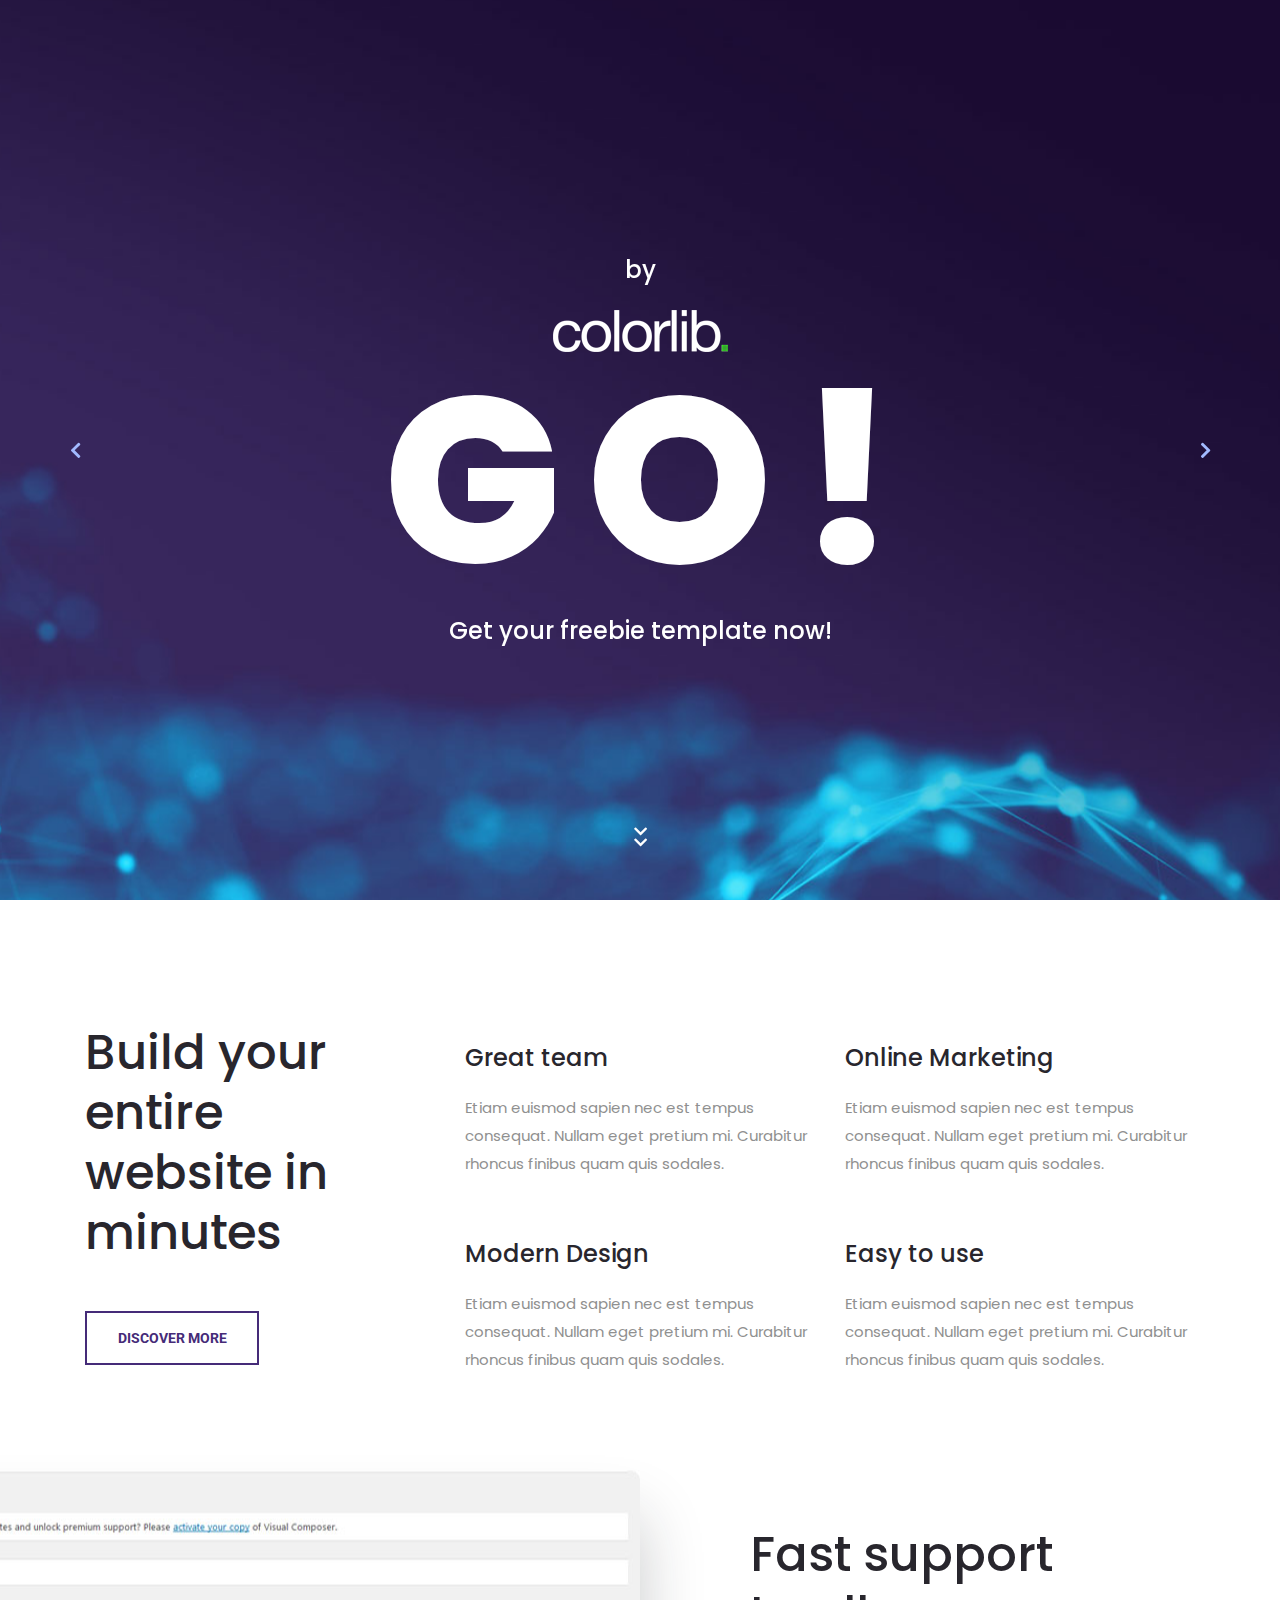
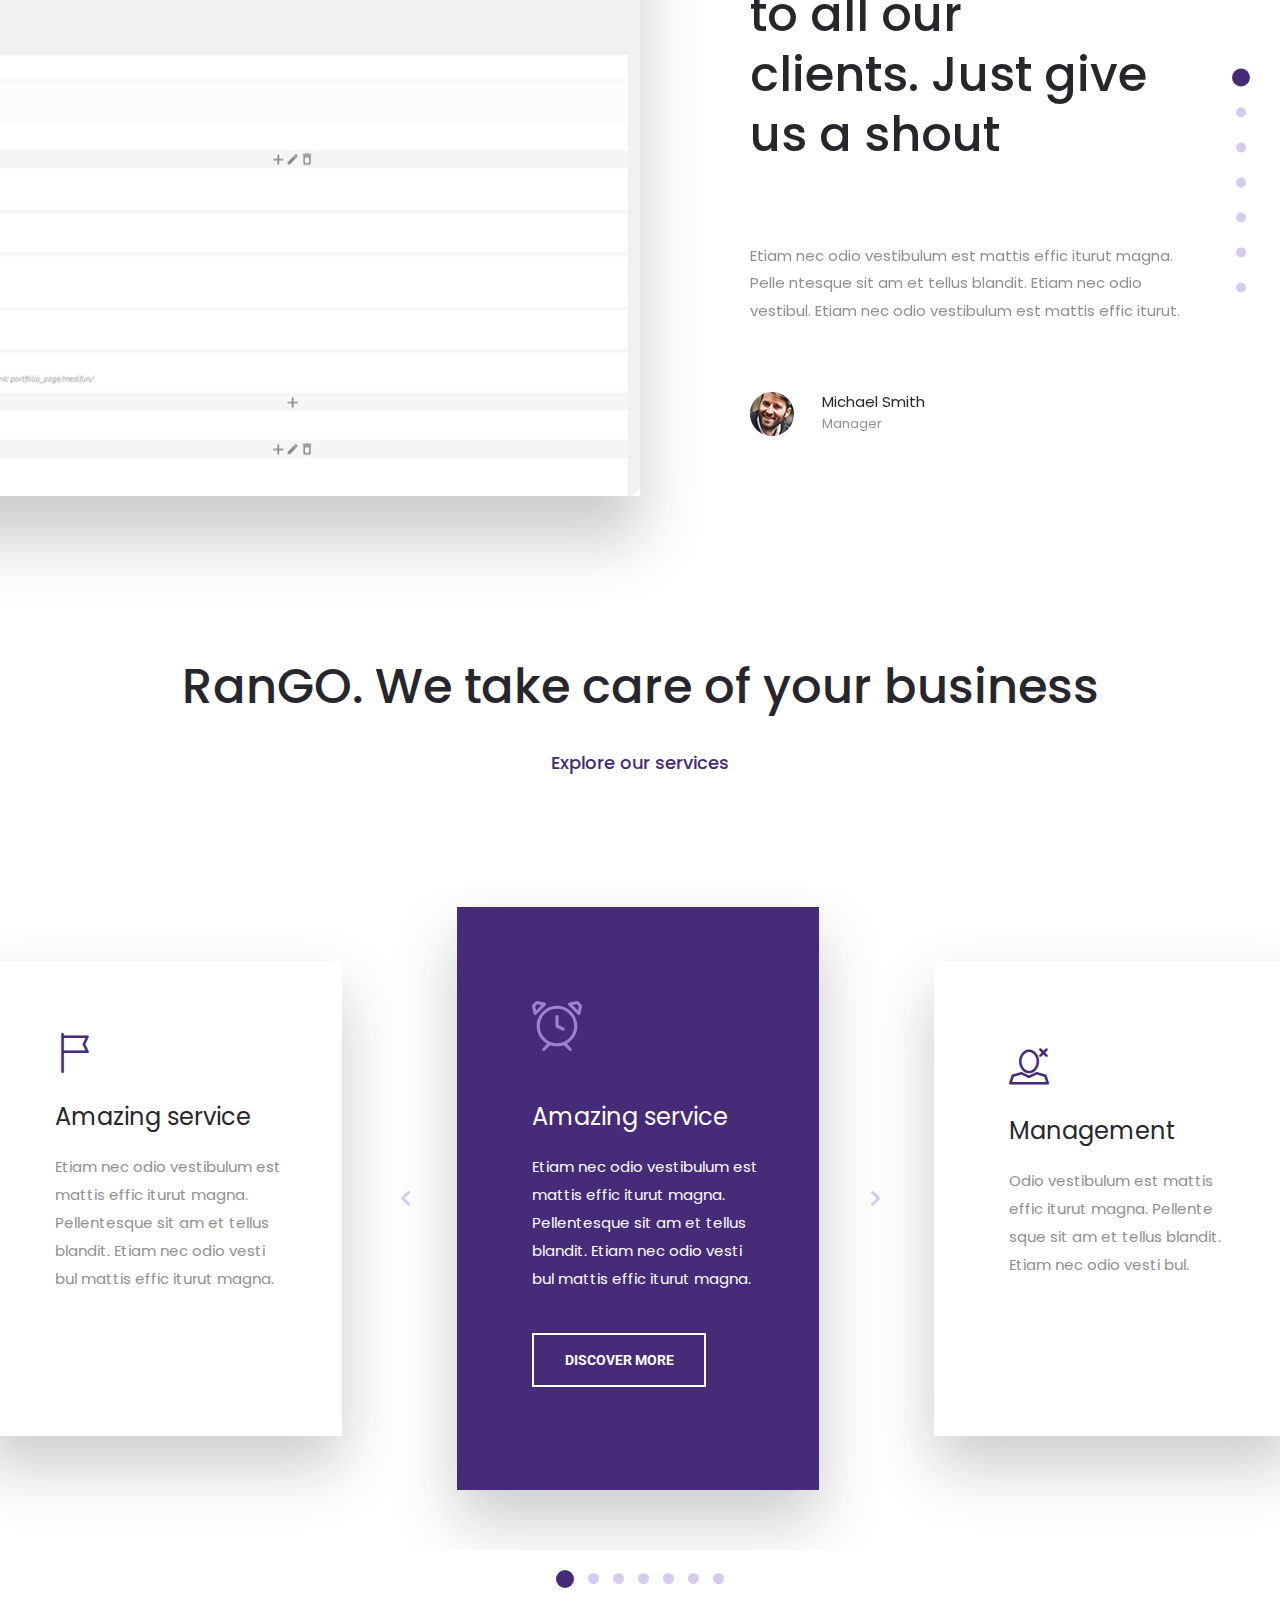
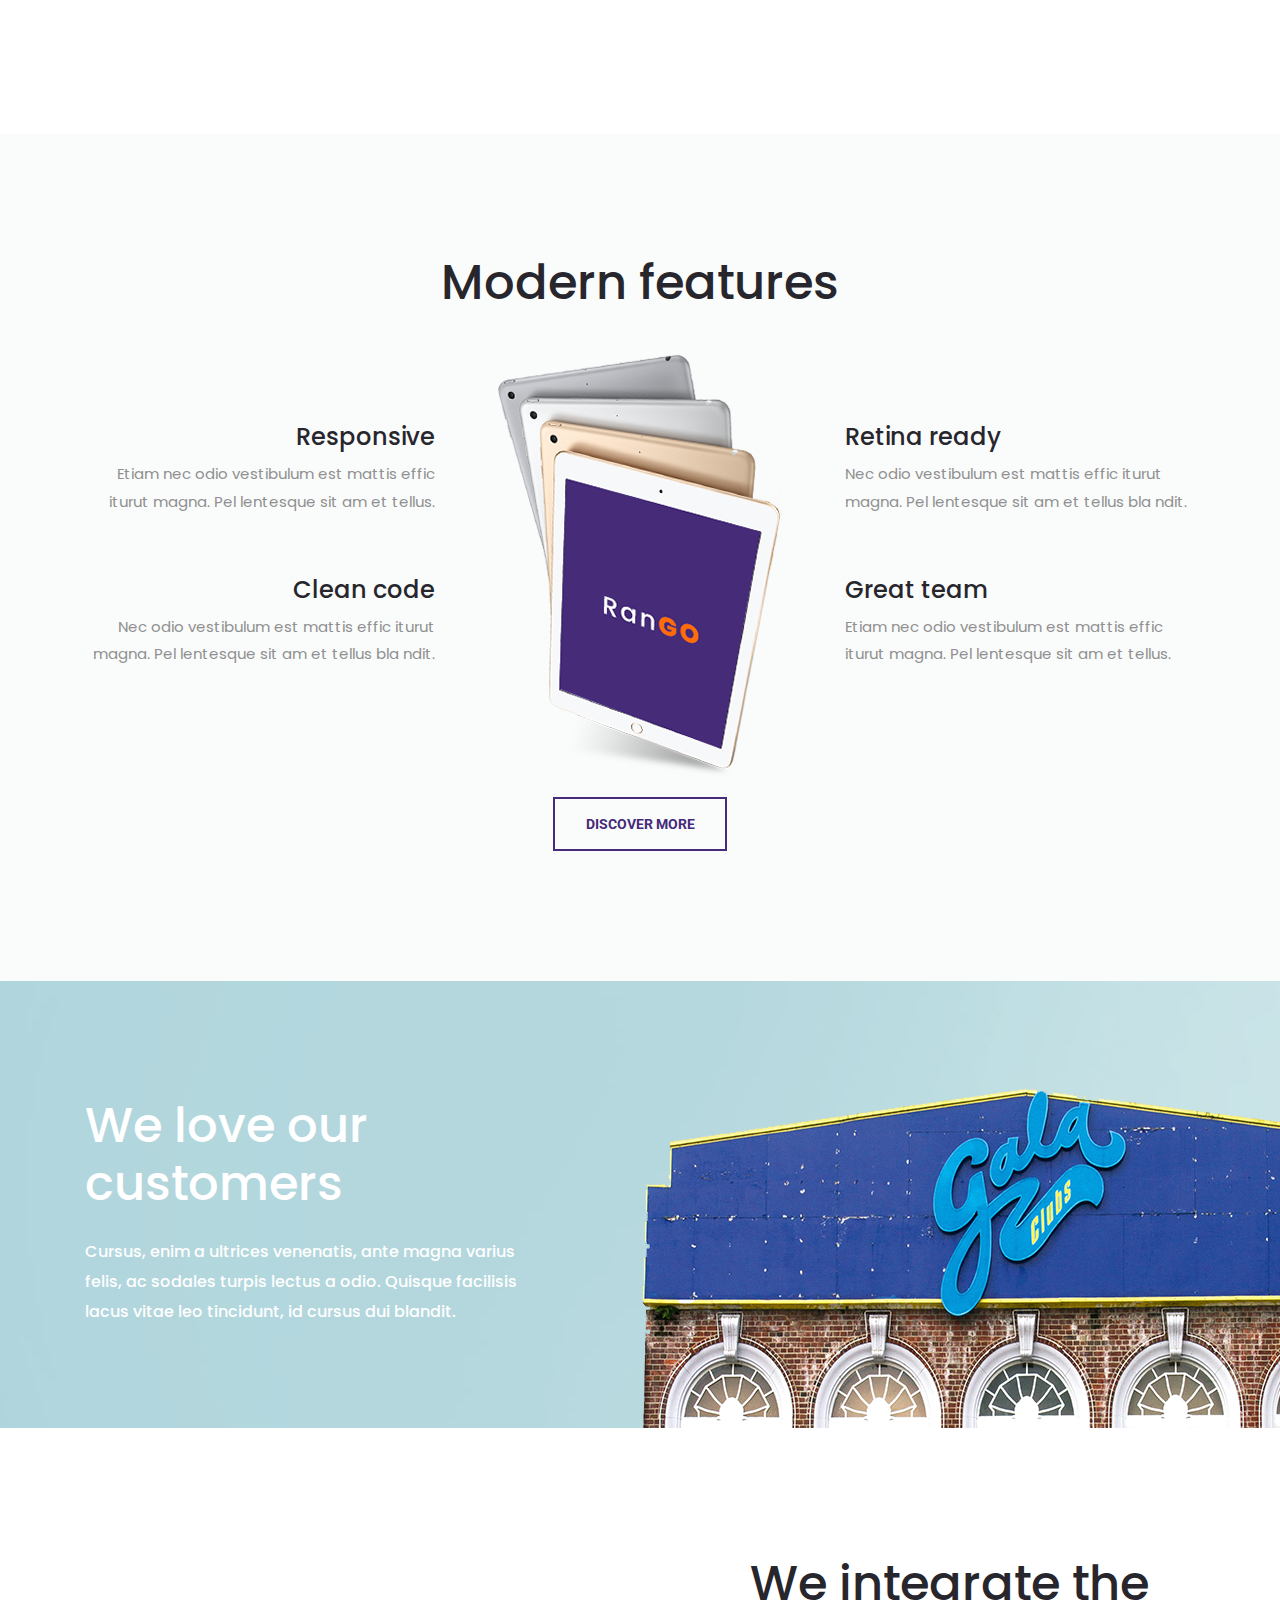
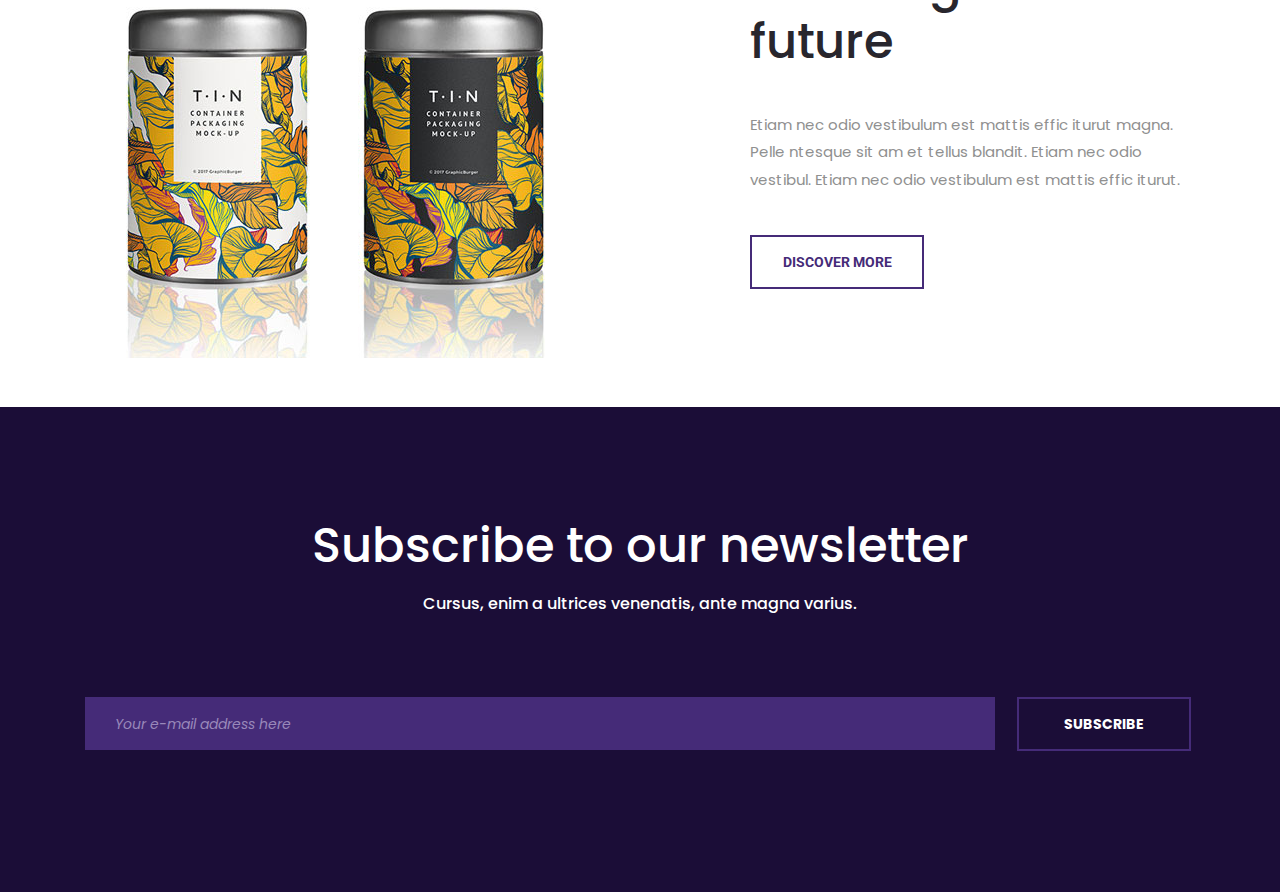
==== index.html @ 0fc9827e "inicio Proyecto" ====
<!DOCTYPE html>
<html lang="en">
<head>
<title>RanGO - Home</title>
<meta charset="utf-8">
<meta http-equiv="X-UA-Compatible" content="IE=edge">
<meta name="description" content="RanGO Project">
<meta name="viewport" content="width=device-width, initial-scale=1">
<link rel="stylesheet" type="text/css" href="styles/bootstrap4/bootstrap.min.css">
<link href="plugins/fontawesome-free-5.0.1/css/fontawesome-all.css" rel="stylesheet" type="text/css">
<link rel="stylesheet" type="text/css" href="plugins/OwlCarousel2-2.2.1/owl.carousel.css">
<link rel="stylesheet" type="text/css" href="plugins/OwlCarousel2-2.2.1/owl.theme.default.css">
<link rel="stylesheet" type="text/css" href="plugins/OwlCarousel2-2.2.1/animate.css">
<link rel="stylesheet" type="text/css" href="plugins/slick-1.8.0/slick.css">
<link href="plugins/icon-font/styles.css" rel="stylesheet" type="text/css">
<link rel="stylesheet" type="text/css" href="styles/main_styles.css">
<link rel="stylesheet" type="text/css" href="styles/responsive.css">
</head>

<body>

<div class="super_container">
	
	<!-- Header -->

	

	<!-- Menu -->

	<div class="menu_container">
		<div class="menu menu_mm text-right">
			<div class="menu_close"><i class="far fa-times-circle trans_200"></i></div>
			<ul class="menu_mm">
				<li class="menu_mm active"><a href="#">Home</a></li>
				<li class="menu_mm"><a href="about.html">About Us</a></li>
				<li class="menu_mm"><a href="services.html">Services</a></li>
				<li class="menu_mm"><a href="portfolio.html">Portfolio</a></li>
				<li class="menu_mm"><a href="blog.html">Blog</a></li>
				<li class="menu_mm"><a href="contact.html">Contact</a></li>
			</ul>
		</div>
	</div>

	<!-- Home -->

	<div class="home">
		<div class="home_background_container prlx_parent">
			<div class="home_background prlx" style="background-image:url(images/slider_background.jpg)"></div>
		</div>
		
		<!-- Hero Slider -->
		<div class="hero_slider_container">
			
			<!-- Slider -->
			<div class="owl-carousel owl-theme hero_slider">

				<!-- Slider Item -->
				<div class="owl-item hero_slider_item item_1 d-flex flex-column align-items-center justify-content-center">
					<span>by</span>
					<span><img src="images/colorlib.png" alt=""></span>
					<span>GO!</span>
					<span>Get your freebie template now!</span>
				</div>

				<!-- Slider Item -->
				<div class="owl-item hero_slider_item item_1 d-flex flex-column align-items-center justify-content-center">
					<span>by</span>
					<span><img src="images/colorlib.png" alt=""></span>
					<span>GO!</span>
					<span>Get your freebie template now!</span>
				</div>

				<!-- Slider Item -->
				<div class="owl-item hero_slider_item item_1 d-flex flex-column align-items-center justify-content-center">
					<span>by</span>
					<span><img src="images/colorlib.png" alt=""></span>
					<span>GO!</span>
					<span>Get your freebie template now!</span>
				</div>

			</div>
			
			<!-- Hero Slider Navigation Left -->
			<div class="hero_slider_nav hero_slider_nav_left">
				<div class="hero_slider_prev d-flex flex-column align-items-center justify-content-center trans_200">
					<i class="fas fa-chevron-left trans_200"></i>
				</div>
			</div>

			<!-- Hero Slider Navigation Right -->
			<div class="hero_slider_nav hero_slider_nav_right">
				<div class="hero_slider_next d-flex flex-column align-items-center justify-content-center trans_200">
					<i class="fas fa-chevron-right trans_200"></i>
				</div>
			</div>

		</div>

		<div class="hero_side_text_container">
			<div class="double_arrow_container d-flex flex-column align-items-center justify-content-center">
				<div class="double_arrow nav_links" data-scroll-to=".icon_boxes">
					<i class="fas fa-chevron-left trans_200"></i>
					<i class="fas fa-chevron-left trans_200"></i>
				</div>
			</div>
			<div class="hero_side_text">
				<h2>Modern design easy to use</h2>
				<p>Maecenas id orci rutrum, vehicula nunc sit amet, fringilla ante. Nulla efficitur vitae ligula commodo varius.</p>
			</div>
		</div>
		
		<div class="next_section_scroll">
			<div class="next_section nav_links" data-scroll-to=".icon_boxes">
				<i class="fas fa-chevron-down trans_200"></i>
				<i class="fas fa-chevron-down trans_200"></i>
			</div>
		</div>
			
	</div>

	<!-- Icon Boxes -->

	<div class="icon_boxes">
		<div class="container">
			<div class="row">
				<div class="col-lg-4">
					<div class="icon_box_title">
						<h1>Build your entire website in minutes</h1>
					</div>
					<div class="button icon_box_button trans_200">
						<a href="#" class="trans_200">discover more</a>
					</div>
				</div>

				<div class="col-lg-4 icon_box_col">

					<!-- Icon Box Item -->
					<div class="icon_box_item">
						<h2>Great team</h2>
						<p>Etiam euismod sapien nec est tempus consequat. Nullam eget pretium mi. Curabitur rhoncus finibus quam quis sodales.</p>
					</div>

					<!-- Icon Box Item -->
					<div class="icon_box_item">
						<h2>Modern Design</h2>
						<p>Etiam euismod sapien nec est tempus consequat. Nullam eget pretium mi. Curabitur rhoncus finibus quam quis sodales.</p>
					</div>

				</div>

				<div class="col-lg-4 icon_box_col">

					<!-- Icon Box Item -->
					<div class="icon_box_item">
						<h2>Online Marketing</h2>
						<p>Etiam euismod sapien nec est tempus consequat. Nullam eget pretium mi. Curabitur rhoncus finibus quam quis sodales.</p>
					</div>

					<!-- Icon Box Item -->
					<div class="icon_box_item">
						<h2>Easy to use</h2>
						<p>Etiam euismod sapien nec est tempus consequat. Nullam eget pretium mi. Curabitur rhoncus finibus quam quis sodales.</p>
					</div>
					
				</div>
			</div>
		</div>
	</div>

	<!-- Vertical Slider Section -->

	<div class="v_slider_section">
		<div class="container fill_height">
			<div class="row fill_height">

				<div class="col-lg-6 v_slider_section_image">
					<div class="v_slider_image">
						<img src="images/v_slider_section.jpg" alt="">
					</div>
				</div>

				<div class="col-lg-5 offset-lg-1 v_slider_content d-flex flex-column justify-content-center">
					<div class="v_slider_container">

						<!-- Vertical Slider -->
						<div class="v_slider">

							<!-- Vertical Slider Item -->
							<div class="v_slider_item">
								<h1>Fast support</h1>
								<h1>to all our</h1>
								<h1>clients. Just give</h1>
								<h1>us a shout</h1>
								<p>Etiam nec odio vestibulum est mattis effic iturut magna. Pelle ntesque sit am et tellus blandit. Etiam nec odio vestibul. Etiam nec odio vestibulum est mattis effic iturut.</p>
								<div class="person d-flex flex-row">
									<div class="person_image">
										<img src="images/person_1.png" alt="">
									</div>
									<div class="person_meta">
										<div class="person_name">Michael Smith</div>
										<div class="person_title">Manager</div>
									</div>
								</div>
							</div>

							<!-- Vertical Slider Item -->
							<div class="v_slider_item">
								<h1>Fast support</h1>
								<h1>to all our</h1>
								<h1>clients. Just give</h1>
								<h1>us a shout</h1>
								<p>Etiam nec odio vestibulum est mattis effic iturut magna. Pelle ntesque sit am et tellus blandit. Etiam nec odio vestibul. Etiam nec odio vestibulum est mattis effic iturut.</p>
								<div class="person d-flex flex-row">
									<div class="person_image">
										<img src="images/person_1.png" alt="">
									</div>
									<div class="person_meta">
										<div class="person_name">Michael Smith</div>
										<div class="person_title">Manager</div>
									</div>
								</div>
							</div>

							<!-- Vertical Slider Item -->
							<div class="v_slider_item">
								<h1>Fast support</h1>
								<h1>to all our</h1>
								<h1>clients. Just give</h1>
								<h1>us a shout</h1>
								<p>Etiam nec odio vestibulum est mattis effic iturut magna. Pelle ntesque sit am et tellus blandit. Etiam nec odio vestibul. Etiam nec odio vestibulum est mattis effic iturut.</p>
								<div class="person d-flex flex-row">
									<div class="person_image">
										<img src="images/person_1.png" alt="">
									</div>
									<div class="person_meta">
										<div class="person_name">Michael Smith</div>
										<div class="person_title">Manager</div>
									</div>
								</div>
							</div>

							<!-- Vertical Slider Item -->
							<div class="v_slider_item">
								<h1>Fast support</h1>
								<h1>to all our</h1>
								<h1>clients. Just give</h1>
								<h1>us a shout</h1>
								<p>Etiam nec odio vestibulum est mattis effic iturut magna. Pelle ntesque sit am et tellus blandit. Etiam nec odio vestibul. Etiam nec odio vestibulum est mattis effic iturut.</p>
								<div class="person d-flex flex-row">
									<div class="person_image">
										<img src="images/person_1.png" alt="">
									</div>
									<div class="person_meta">
										<div class="person_name">Michael Smith</div>
										<div class="person_title">Manager</div>
									</div>
								</div>
							</div>

							<!-- Vertical Slider Item -->
							<div class="v_slider_item">
								<h1>Fast support</h1>
								<h1>to all our</h1>
								<h1>clients. Just give</h1>
								<h1>us a shout</h1>
								<p>Etiam nec odio vestibulum est mattis effic iturut magna. Pelle ntesque sit am et tellus blandit. Etiam nec odio vestibul. Etiam nec odio vestibulum est mattis effic iturut.</p>
								<div class="person d-flex flex-row">
									<div class="person_image">
										<img src="images/person_1.png" alt="">
									</div>
									<div class="person_meta">
										<div class="person_name">Michael Smith</div>
										<div class="person_title">Manager</div>
									</div>
								</div>
							</div>

							<!-- Vertical Slider Item -->
							<div class="v_slider_item">
								<h1>Fast support</h1>
								<h1>to all our</h1>
								<h1>clients. Just give</h1>
								<h1>us a shout</h1>
								<p>Etiam nec odio vestibulum est mattis effic iturut magna. Pelle ntesque sit am et tellus blandit. Etiam nec odio vestibul. Etiam nec odio vestibulum est mattis effic iturut.</p>
								<div class="person d-flex flex-row">
									<div class="person_image">
										<img src="images/person_1.png" alt="">
									</div>
									<div class="person_meta">
										<div class="person_name">Michael Smith</div>
										<div class="person_title">Manager</div>
									</div>
								</div>
							</div>

							<!-- Vertical Slider Item -->
							<div class="v_slider_item">
								<h1>Fast support</h1>
								<h1>to all our</h1>
								<h1>clients. Just give</h1>
								<h1>us a shout</h1>
								<p>Etiam nec odio vestibulum est mattis effic iturut magna. Pelle ntesque sit am et tellus blandit. Etiam nec odio vestibul. Etiam nec odio vestibulum est mattis effic iturut.</p>
								<div class="person d-flex flex-row">
									<div class="person_image">
										<img src="images/person_1.png" alt="">
									</div>
									<div class="person_meta">
										<div class="person_name">Michael Smith</div>
										<div class="person_title">Manager</div>
									</div>
								</div>
							</div>

						</div>
					</div>
				</div>

			</div>
		</div>
	</div>

	<!-- Services -->

	<div class="services">
		<div class="container">
			<div class="row">
				<div class="col text-center">
					<div class="section_title">
						<h1>RanGO. We take care of your business</h1>
						<span>Explore our services</span>
					</div>
				</div>
			</div>
		</div>

		<div class="h_slider_container services_slider_container">
			<div class="service_slider_outer">
				<!-- Services Slider -->
				<div class="owl-carousel owl-theme services_slider">
					
					<!-- Services Slider Item-->
					<div class="owl-item services_item">
						<div class="services_item_inner">
							<div class="service_item_content">
								<div class="service_item_title">
									<div class="service_item_icon">
										<div data-icon="&#xe083;" class="icon"></div>
									</div>
									<h2>Amazing service</h2>
								</div>
								<p>Etiam nec odio vestibulum est mattis effic iturut magna. Pellentesque sit am et tellus blandit. Etiam nec odio vesti bul mattis effic iturut magna.</p>
								<div class="button service_item_button trans_200">
									<a href="#" class="trans_200">discover more</a>
								</div>
							</div>
						</div>
					</div>

					<!-- Services Slider Item-->
					<div class="owl-item services_item">
						<div class="services_item_inner">
							<div class="service_item_content">
								<div class="service_item_title">
									<div class="service_item_icon">
										<div data-icon="&#xe059;" class="icon"></div>
									</div>
									<h2>Management</h2>
								</div>
								<p>Odio vestibulum est mattis effic iturut magna. Pellente sque sit am et tellus blandit. Etiam nec odio vesti bul.</p>
								<div class="button service_item_button trans_200">
									<a href="#" class="trans_200">discover more</a>
								</div>
							</div>
						</div>
					</div>

					<!-- Services Slider Item-->
					<div class="owl-item services_item">
						<div class="services_item_inner">
							<div class="service_item_content">
								<div class="service_item_title">
									<div class="service_item_icon">
										<div data-icon="&#xe024;" class="icon"></div>
									</div>
									<h2>Risk Evaluation</h2>
								</div>
								<p>Odio vestibulum est mattis effic iturut magna. Pellente sque sit am et tellus blandit. Etiam nec odio vesti bul.</p>
								<div class="button service_item_button trans_200">
									<a href="#" class="trans_200">discover more</a>
								</div>
							</div>
						</div>
					</div>

					<!-- Services Slider Item-->
					<div class="owl-item services_item">
						<div class="services_item_inner">
							<div class="service_item_content">
								<div class="service_item_title">
									<div class="service_item_icon">
										<div data-icon="&#xe05e;" class="icon"></div>
									</div>
									<h2>Assesment</h2>
								</div>
								<p>Etiam nec odio vestibulum est mattis effic iturut magna. Pel lentesque sit am et tellus bla ndit. Etiam nec odio vestibul.</p>
								<div class="button service_item_button trans_200">
									<a href="#" class="trans_200">discover more</a>
								</div>
							</div>
						</div>
					</div>

					<!-- Services Slider Item-->
					<div class="owl-item services_item">
						<div class="services_item_inner">
							<div class="service_item_content">
								<div class="service_item_title">
									<div class="service_item_icon">
										<div data-icon="&#xe059;" class="icon"></div>
									</div>
									<h2>Great team</h2>
								</div>
								<p>Etiam nec odio vestibulum est mattis effic iturut magna. Pel lentesque sit am et tellus bla ndit. Etiam nec odio vestibul.</p>
								<div class="button service_item_button trans_200">
									<a href="#" class="trans_200">discover more</a>
								</div>
							</div>
						</div>
					</div>

					<!-- Services Slider Item-->
					<div class="owl-item services_item">
						<div class="services_item_inner">
							<div class="service_item_content">
								<div class="service_item_title">
									<div class="service_item_icon">
										<div data-icon="&#xe040;" class="icon"></div>
									</div>
									<h2>Amazing service</h2>
								</div>
								<p>Etiam nec odio vestibulum est mattis effic iturut magna. Pellentesque sit am et tellus blandit. Etiam nec odio vesti bul mattis effic iturut magna.</p>
								<div class="button service_item_button trans_200">
									<a href="#" class="trans_200">discover more</a>
								</div>
							</div>
						</div>
					</div>

					<!-- Services Slider Item-->
					<div class="owl-item services_item">
						<div class="services_item_inner">
							<div class="service_item_content">
								<div class="service_item_title">
									<div class="service_item_icon">
										<div data-icon="&#xe020;" class="icon"></div>
									</div>
									<h2>Amazing service</h2>
								</div>
								<p>Etiam nec odio vestibulum est mattis effic iturut magna. Pellentesque sit am et tellus blandit. Etiam nec odio vesti bul mattis effic iturut magna.</p>
								<div class="button service_item_button trans_200">
									<a href="#" class="trans_200">discover more</a>
								</div>
							</div>
						</div>
					</div>

				</div>
			
				<div class="services_slider_nav services_slider_nav_left"><i class="fas fa-chevron-left trans_200"></i></div>
				<div class="services_slider_nav services_slider_nav_right"><i class="fas fa-chevron-right trans_200"></i></div>

			</div>
		</div>
	</div>

	<!-- Features -->

	<div class="features">
		<div class="container">
			<div class="row">
				<div class="col text-center">

					<div class="section_title">
						<h1>Modern features</h1>
					</div>

				</div>
			</div>
			<div class="row features_row">

				<div class="col-lg-4 text-lg-right features_col order-lg-1 order-2">
					
					<!-- Features Item-->
					<div class="features_item">
						<h2>Responsive</h2>
						<p>Etiam nec odio vestibulum est mattis effic iturut magna. Pel lentesque sit am et tellus.</p>
					</div>

					<!-- Features Item-->
					<div class="features_item">
						<h2>Clean code</h2>
						<p>Nec odio vestibulum est mattis effic iturut magna. Pel lentesque sit am et tellus bla ndit.</p>
					</div>

				</div>

				<div class="col-lg-4 d-flex flex-column align-items-center order-lg-2 order-1">
					<div class="features_image">
						<img src="images/features.png" alt="">
					</div>
					<div class="button features_button trans_200">
						<a href="#" class="trans_200">discover more</a>
					</div>
				</div>

				<div class="col-lg-4 features_col order-lg-3 order-3">
					
					<!-- Features Item-->
					<div class="features_item">
						<h2>Retina ready</h2>
						<p>Nec odio vestibulum est mattis effic iturut magna. Pel lentesque sit am et tellus bla ndit.</p>
					</div>

					<!-- Features Item-->
					<div class="features_item">
						<h2>Great team</h2>
						<p>Etiam nec odio vestibulum est mattis effic iturut magna. Pel lentesque sit am et tellus.</p>
					</div>

					<div class="button features_button_2 trans_200">
						<a href="#" class="trans_200">discover more</a>
					</div>

				</div>
			</div>
		</div>
	</div>

	<!-- Call to action -->

	<div class="cta">
		<div class="cta_background" style="background-image:url(images/cta_background.jpg)"></div>
		
		<div class="container">
			<div class="row">
				<div class="col-lg-5 order-lg-1 order-2">
					<div class="cta_content">
						<h1>We love our customers</h1>
						<p>Cursus, enim a ultrices venenatis, ante magna varius felis, ac sodales turpis lectus a odio. Quisque facilisis lacus vitae leo tincidunt, id cursus dui blandit.</p>
					</div>
				</div>

				<div class="col-lg-6 offset-lg-1 order-lg-2 order-1">
					<div class="cta_image d-flex flex-column justify-content-end">
						<img src="images/cta.png" alt="image by https://unsplash.com/@heysupersimi">
					</div>
				</div>
			</div>
		</div>
	</div>

	<!-- Text Line -->

	<div class="text_line">
		<div class="container">
			<div class="row">

				<div class="col-lg-5 text-lg-right text-center">
					<div class="text_line_image">
						<img src="images/line.jpg" alt="">
					</div>
				</div>

				<div class="col-lg-5 offset-lg-2">
					<div class="text_line_content">
						<h1>We integrate the future</h1>
						<p>Etiam nec odio vestibulum est mattis effic iturut magna. Pelle ntesque sit am et tellus blandit. Etiam nec odio vestibul. Etiam nec odio vestibulum est mattis effic iturut.</p>
						<div class="button text_line_button trans_200">
							<a href="#" class="trans_200">discover more</a>
						</div>
					</div>
				</div>
			</div>
		</div>
	</div>

	<!-- Newsletter -->

	<div class="newsletter">
		<div class="container">
			<div class="row">
				<div class="col text-lg-center text-left">
					<div class="newsletter_content">

						<!-- Newsletter Title -->
						<div class="newsletter_title">
							<h1>Subscribe to our newsletter</h1>
							<span>Cursus, enim a ultrices venenatis, ante magna varius.</span>
						</div>
						
						<!-- Newsletter Form -->
						<div class="newsletter_form_container">
							<form action="#">
								<div class="input-group">
									<input type="email" class="newsletter_email" placeholder="Your e-mail address here" required="required" data-error="Valid email address is required.">
									<button id="newsletter_form_submit" type="submit" class="button newsletter_submit_button trans_200" value="Submit">
										subscribe
									</button>
								</div>
									
							</form>
						</div>

					</div>
				</div>
			</div>
		</div>
	</div>



</div>

<script src="js/jquery-3.2.1.min.js"></script>
<script src="styles/bootstrap4/popper.js"></script>
<script src="styles/bootstrap4/bootstrap.min.js"></script>
<script src="plugins/greensock/TweenMax.min.js"></script>
<script src="plugins/greensock/TimelineMax.min.js"></script>
<script src="plugins/scrollmagic/ScrollMagic.min.js"></script>
<script src="plugins/greensock/animation.gsap.min.js"></script>
<script src="plugins/greensock/ScrollToPlugin.min.js"></script>
<script src="plugins/slick-1.8.0/slick.js"></script>
<script src="plugins/OwlCarousel2-2.2.1/owl.carousel.js"></script>
<script src="plugins/scrollTo/jquery.scrollTo.min.js"></script>
<script src="plugins/easing/easing.js"></script>
<script src="js/custom.js"></script>
</body>

</html>
---- plugins/icon-font/styles.css ----
@charset "UTF-8";

@font-face {
  font-family: "outlined-iconset";
  src:url("fonts/outlined-iconset.eot");
  src:url("fonts/outlined-iconset.eot?#iefix") format("embedded-opentype"),
    url("fonts/outlined-iconset.woff") format("woff"),
    url("fonts/outlined-iconset.ttf") format("truetype"),
    url("fonts/outlined-iconset.svg#outlined-iconset") format("svg");
  font-weight: normal;
  font-style: normal;

}

[data-icon]:before {
  font-family: "outlined-iconset" !important;
  content: attr(data-icon);
  font-style: normal !important;
  font-weight: normal !important;
  font-variant: normal !important;
  text-transform: none !important;
  speak: none;
  line-height: 1;
  -webkit-font-smoothing: antialiased;
  -moz-osx-font-smoothing: grayscale;
}

[class^="icon-"]:before,
[class*=" icon-"]:before {
  font-family: "outlined-iconset" !important;
  font-style: normal !important;
  font-weight: normal !important;
  font-variant: normal !important;
  text-transform: none !important;
  speak: none;
  line-height: 1;
  -webkit-font-smoothing: antialiased;
  -moz-osx-font-smoothing: grayscale;
}

.icon-boat:before {
  content: "\e000";
}
.icon-booknote:before {
  content: "\e001";
}
.icon-booknote-add:before {
  content: "\e002";
}
.icon-booknote-remove:before {
  content: "\e003";
}
.icon-camera-1:before {
  content: "\e004";
}
.icon-camera-2:before {
  content: "\e005";
}
.icon-cloud-check:before {
  content: "\e006";
}
.icon-cloud-delete:before {
  content: "\e007";
}
.icon-cloud-download:before {
  content: "\e008";
}
.icon-cloud-upload:before {
  content: "\e009";
}
.icon-cloudy:before {
  content: "\e00a";
}
.icon-cocktail:before {
  content: "\e00b";
}
.icon-coffee:before {
  content: "\e00c";
}
.icon-compass:before {
  content: "\e00d";
}
.icon-compress:before {
  content: "\e00e";
}
.icon-cutlery:before {
  content: "\e00f";
}
.icon-delete:before {
  content: "\e010";
}
.icon-delete-folder:before {
  content: "\e011";
}
.icon-dialogue-add:before {
  content: "\e012";
}
.icon-dialogue-delete:before {
  content: "\e013";
}
.icon-dialogue-happy:before {
  content: "\e014";
}
.icon-dialogue-sad:before {
  content: "\e015";
}
.icon-dialogue-text:before {
  content: "\e016";
}
.icon-dialogue-think:before {
  content: "\e017";
}
.icon-diamond:before {
  content: "\e018";
}
.icon-dish-fork:before {
  content: "\e019";
}
.icon-dish-spoon:before {
  content: "\e01a";
}
.icon-download:before {
  content: "\e01b";
}
.icon-download-folder:before {
  content: "\e01c";
}
.icon-expand:before {
  content: "\e01d";
}
.icon-eye:before {
  content: "\e01e";
}
.icon-fast-food:before {
  content: "\e01f";
}
.icon-flag:before {
  content: "\e020";
}
.icon-folder:before {
  content: "\e021";
}
.icon-geolocalizator:before {
  content: "\e022";
}
.icon-globe:before {
  content: "\e023";
}
.icon-graph:before {
  content: "\e024";
}
.icon-graph-descending:before {
  content: "\e025";
}
.icon-graph-rising:before {
  content: "\e026";
}
.icon-hammer:before {
  content: "\e027";
}
.icon-happy-drop:before {
  content: "\e028";
}
.icon-headphones:before {
  content: "\e029";
}
.icon-heart:before {
  content: "\e02a";
}
.icon-heart-broken:before {
  content: "\e02b";
}
.icon-home:before {
  content: "\e02c";
}
.icon-hourglass:before {
  content: "\e02d";
}
.icon-image:before {
  content: "\e02e";
}
.icon-key:before {
  content: "\e02f";
}
.icon-life-buoy:before {
  content: "\e030";
}
.icon-list:before {
  content: "\e031";
}
.icon-lock-closed:before {
  content: "\e032";
}
.icon-lock-open:before {
  content: "\e033";
}
.icon-loudspeaker:before {
  content: "\e034";
}
.icon-magnifier:before {
  content: "\e035";
}
.icon-magnifier-minus:before {
  content: "\e036";
}
.icon-magnifier-plus:before {
  content: "\e037";
}
.icon-mail:before {
  content: "\e038";
}
.icon-mail-open:before {
  content: "\e039";
}
.icon-map:before {
  content: "\e03a";
}
.icon-medical-case:before {
  content: "\e03b";
}
.icon-microphone-1:before {
  content: "\e03c";
}
.icon-microphone-2:before {
  content: "\e03d";
}
.icon-minus:before {
  content: "\e03e";
}
.icon-multiple-image:before {
  content: "\e03f";
}
.icon-music-back:before {
  content: "\e040";
}
.icon-music-backtoend:before {
  content: "\e041";
}
.icon-music-eject:before {
  content: "\e042";
}
.icon-music-forward:before {
  content: "\e043";
}
.icon-music-forwardtoend:before {
  content: "\e044";
}
.icon-music-pause:before {
  content: "\e045";
}
.icon-music-play:before {
  content: "\e046";
}
.icon-music-random:before {
  content: "\e047";
}
.icon-music-repeat:before {
  content: "\e048";
}
.icon-music-stop:before {
  content: "\e049";
}
.icon-musical-note:before {
  content: "\e04a";
}
.icon-musical-note-2:before {
  content: "\e04b";
}
.icon-old-video-cam:before {
  content: "\e04c";
}
.icon-paper-pen:before {
  content: "\e04d";
}
.icon-paper-pencil:before {
  content: "\e04e";
}
.icon-paper-sheet:before {
  content: "\e04f";
}
.icon-pen-pencil-ruler:before {
  content: "\e050";
}
.icon-pencil:before {
  content: "\e051";
}
.icon-pencil-ruler:before {
  content: "\e052";
}
.icon-plus:before {
  content: "\e053";
}
.icon-portable-pc:before {
  content: "\e054";
}
.icon-pricetag:before {
  content: "\e055";
}
.icon-printer:before {
  content: "\e056";
}
.icon-profile:before {
  content: "\e057";
}
.icon-profile-add:before {
  content: "\e058";
}
.icon-profile-remove:before {
  content: "\e059";
}
.icon-rainy:before {
  content: "\e05a";
}
.icon-rotate:before {
  content: "\e05b";
}
.icon-setting-1:before {
  content: "\e05c";
}
.icon-setting-2:before {
  content: "\e05d";
}
.icon-share:before {
  content: "\e05e";
}
.icon-shield-down:before {
  content: "\e05f";
}
.icon-shield-left:before {
  content: "\e060";
}
.icon-shield-right:before {
  content: "\e061";
}
.icon-shield-up:before {
  content: "\e062";
}
.icon-shopping-cart:before {
  content: "\e063";
}
.icon-shopping-cart-content:before {
  content: "\e064";
}
.icon-sinth:before {
  content: "\e065";
}
.icon-smartphone:before {
  content: "\e066";
}
.icon-spread:before {
  content: "\e067";
}
.icon-squares:before {
  content: "\e068";
}
.icon-stormy:before {
  content: "\e069";
}
.icon-sunny:before {
  content: "\e06a";
}
.icon-tablet:before {
  content: "\e06b";
}
.icon-three-stripes-horiz:before {
  content: "\e06c";
}
.icon-three-stripes-vert:before {
  content: "\e06d";
}
.icon-ticket:before {
  content: "\e06e";
}
.icon-todolist:before {
  content: "\e06f";
}
.icon-todolist-add:before {
  content: "\e070";
}
.icon-todolist-check:before {
  content: "\e071";
}
.icon-trash-bin:before {
  content: "\e072";
}
.icon-tshirt:before {
  content: "\e073";
}
.icon-tv-monitor:before {
  content: "\e074";
}
.icon-umbrella:before {
  content: "\e075";
}
.icon-upload:before {
  content: "\e076";
}
.icon-upload-folder:before {
  content: "\e077";
}
.icon-variable:before {
  content: "\e078";
}
.icon-video-cam:before {
  content: "\e079";
}
.icon-volume-higher:before {
  content: "\e07a";
}
.icon-volume-lower:before {
  content: "\e07b";
}
.icon-volume-off:before {
  content: "\e07c";
}
.icon-watch:before {
  content: "\e07d";
}
.icon-waterfall:before {
  content: "\e07e";
}
.icon-website-1:before {
  content: "\e07f";
}
.icon-website-2:before {
  content: "\e080";
}
.icon-wine:before {
  content: "\e081";
}
.icon-calendar:before {
  content: "\e082";
}
.icon-alarm-clock:before {
  content: "\e083";
}
.icon-add-folder:before {
  content: "\e084";
}
.icon-accelerator:before {
  content: "\e085";
}
.icon-agenda:before {
  content: "\e086";
}
.icon-arrow-left:before {
  content: "\e087";
}
.icon-arrow-down:before {
  content: "\e088";
}
.icon-battery-1:before {
  content: "\e089";
}
.icon-case:before {
  content: "\e08a";
}
.icon-arrow-up:before {
  content: "\e08b";
}
.icon-arrow-right:before {
  content: "\e08c";
}
.icon-case-2:before {
  content: "\e08d";
}
.icon-cd:before {
  content: "\e08e";
}
.icon-battery-2:before {
  content: "\e08f";
}
.icon-battery-3:before {
  content: "\e090";
}
.icon-check:before {
  content: "\e091";
}
.icon-battery-4:before {
  content: "\e092";
}
.icon-chronometer:before {
  content: "\e093";
}
.icon-clock:before {
  content: "\e094";
}
.icon-blackboard-graph:before {
  content: "\e095";
}
---- styles/main_styles.css ----
@charset "utf-8";
/* CSS Document */

/******************************

COLOR PALETTE




[Table of Contents]

1. Fonts
2. Body and some general stuff
3. Home
	3.1 Header
		3.1.1 Logo
		3.1.2 Main Navigation
		3.1.3 Search
		3.1.4 Hamburger
	3.2 Hero Slider
	3.3 Next Section Scroll
4. Menu
5. Icon Boxes
6. Vertical Slider Section
7. Services
	7.1 Services Slider
8. Features
9. Call to action
10. Text Line
11. Newsletter
12. Footer


******************************/

/***********
1. Fonts
***********/

@import url('https://fonts.googleapis.com/css?family=Poppins:300,400,500,600,700,800,900|Roboto:300,400,500,700,900');

/*********************************
2. Body and some general stuff
*********************************/

*
{
	margin: 0;
	padding: 0;
	-webkit-font-smoothing: antialiased;
	-webkit-text-shadow: rgba(0,0,0,.01) 0 0 1px;
	text-shadow: rgba(0,0,0,.01) 0 0 1px;
}
body
{
	font-family: 'Poppins', sans-serif;
	font-size: 15px;
	line-height: 2;
	font-weight: 400;
	background: #FFFFFF;
	color: #6e6e6e;
}
div
{
	display: block;
	position: relative;
	-webkit-box-sizing: border-box;
    -moz-box-sizing: border-box;
    box-sizing: border-box;
}
ul
{
	list-style: none;
	margin-bottom: 0px;
}
p
{
	font-family: 'Poppins', sans-serif;
	font-size: 15px;
	line-height: 1.86;
	font-weight: 400;
	color: #909090;
	-webkit-font-smoothing: antialiased;
	-webkit-text-shadow: rgba(0,0,0,.01) 0 0 1px;
	text-shadow: rgba(0,0,0,.01) 0 0 1px;
}
p a
{
	display: inline;
	position: relative;
	color: inherit;
	border-bottom: solid 1px #ffa07f;
	-webkit-transition: all 200ms ease;
	-moz-transition: all 200ms ease;
	-ms-transition: all 200ms ease;
	-o-transition: all 200ms ease;
	transition: all 200ms ease;
}
a, a:hover, a:visited, a:active, a:link
{
	text-decoration: none;
	-webkit-font-smoothing: antialiased;
	-webkit-text-shadow: rgba(0,0,0,.01) 0 0 1px;
	text-shadow: rgba(0,0,0,.01) 0 0 1px;
}
p a:active
{
	position: relative;
	color: #FF6347;
}
p a:hover
{
	color: #FFFFFF;
	background: #ffa07f;
}
p a:hover::after
{
	opacity: 0.2;
}
::selection
{
	background: #ffd9bf;
	color: #ff6b09;
}
p::selection
{
	background: #ffd9bf;
}
h1{font-size: 48px;}
h2{font-size: 24px;}
h3{font-size: 18px;}
h4{font-size: 14px;}
h5{font-size: 11px;}
h1, h2, h3, h4, h5, h6
{
	color: #28262d;
	-webkit-font-smoothing: antialiased;
	-webkit-text-shadow: rgba(0,0,0,.01) 0 0 1px;
	text-shadow: rgba(0,0,0,.01) 0 0 1px;
}
h1::selection, 
h2::selection, 
h3::selection, 
h4::selection, 
h5::selection, 
h6::selection
{
	
}
::-webkit-input-placeholder
{
	font-size: 14px !important;
	font-style: italic !important;
	font-weight: 400 !important;
	color: #9988ba !important;
}
:-moz-placeholder /* older Firefox*/
{
	font-size: 14px !important;
	font-style: italic !important;
	font-weight: 400 !important;
	color: #9988ba !important;
}
::-moz-placeholder /* Firefox 19+ */ 
{
	font-size: 14px !important;
	font-style: italic !important;
	font-weight: 400 !important;
	color: #9988ba !important;
} 
:-ms-input-placeholder
{ 
	font-size: 14px !important;
	font-style: italic !important;
	font-weight: 400 !important;
	color: #9988ba !important;
}
::input-placeholder
{
	font-size: 14px !important;
	font-style: italic !important;
	font-weight: 400 !important;
	color: #9988ba !important;
}
.form-control
{
	color: #db5246;
}
section
{
	display: block;
	position: relative;
	box-sizing: border-box;
}
.clear
{
	clear: both;
}
.clearfix::before, .clearfix::after
{
	content: "";
	display: table;
}
.clearfix::after
{
	clear: both;
}
.clearfix
{
	zoom: 1;
}
.float_left
{
	float: left;
}
.float_right
{
	float: right;
}
.trans_200
{
	-webkit-transition: all 200ms ease;
	-moz-transition: all 200ms ease;
	-ms-transition: all 200ms ease;
	-o-transition: all 200ms ease;
	transition: all 200ms ease;
}
.trans_300
{
	-webkit-transition: all 300ms ease;
	-moz-transition: all 300ms ease;
	-ms-transition: all 300ms ease;
	-o-transition: all 300ms ease;
	transition: all 300ms ease;
}
.trans_400
{
	-webkit-transition: all 400ms ease;
	-moz-transition: all 400ms ease;
	-ms-transition: all 400ms ease;
	-o-transition: all 400ms ease;
	transition: all 400ms ease;
}
.trans_500
{
	-webkit-transition: all 500ms ease;
	-moz-transition: all 500ms ease;
	-ms-transition: all 500ms ease;
	-o-transition: all 500ms ease;
	transition: all 500ms ease;
}
.bez_1
{
	-webkit-transition: all 0.3s cubic-bezier(0.7, 0, 0.3, 1);
	-moz-transition: all 0.3s cubic-bezier(0.7, 0, 0.3, 1);
	-ms-transition: all 0.3s cubic-bezier(0.7, 0, 0.3, 1);
	-o-transition: all 0.3s cubic-bezier(0.7, 0, 0.3, 1);
	transition: all 0.3s cubic-bezier(0.7, 0, 0.3, 1);
}
.fill_height
{
	height: 100%;
}
.super_container
{
	width: 100%;
	overflow: hidden;
}
.button
{
	display: inline-block;
	height: 54px;
	width: 174px;
	text-align: center;
	border: solid 2px #452b78;
	background: transparent;
}
.button a
{
	display: block;
	font-family: 'Roboto', sans-serif;
	font-size: 14px;
	font-weight: 700;
	line-height: 50px;
	text-transform: uppercase;
	color: #452b78;
}
.prlx_parent
{
	overflow: hidden;
}
.prlx
{
	height: 130% !important;
}

/*********************************
3. Home
*********************************/

.home
{
	width: 100%;
	height: 100vh;
}
.home_background_container
{
	position: absolute;
	top: 0;
	left: 0;
	width: 100%;
	height: 100%;
}
.home_background
{
	width: 100%;
	height: 100%;
	background-repeat: no-repeat;
	background-size: cover;
	background-position: center center;
}

/*********************************
3.1 Header
*********************************/

.header
{
	position: fixed;
	top: 0;
	left: 0;
	width: 100%;
	height: 128px;
	background: rgba(27, 11, 51, 0.52);
	z-index: 10;
}
.header.scrolled
{
	height: 80px;
	background: rgba(27, 11, 51, 0.92);
}

/*********************************
3.1.1 Logo
*********************************/

.logo
{
	padding-left: 57px;
	flex-basis: 50%;
}
.logo a
{
	font-size: 36px;
	font-weight: 500;
	color: #fefefe;
	letter-spacing: 0.1em;
	line-height: 128px;
}
.logo a span
{
	font-weight: 800;
	color: #ff6b09;
	text-transform: uppercase;
}

/*********************************
3.1.2 Main Navigation
*********************************/

.main_nav
{
	flex-basis: 200%;
}
.main_nav ul
{
	display: inline-block;
	margin-right: 100px;
	-webkit-transform: translateY(-4px);
	-moz-transform: translateY(-4px);
	-ms-transform: translateY(-4px);
	-o-transform: translateY(-4px);
	transform: translateY(-4px);
}
.main_nav ul li
{
	display: inline-block;
	margin-right: 65px;
}
.main_nav ul li:last-child
{
	margin-right: 0px;
}
.main_nav ul li a
{
	display: block;
	font-size: 15px;
	font-weight: 400;
	line-height: 40.51px;
	color: #FFFFFF;
}
.main_nav ul li.active a
{
	font-weight: 700;
}

/*********************************
3.1.3 Search
*********************************/

.search
{
	display: inline-block;
	margin-right: 49px;
	width: 237px;
	height: 100%;
}
.search_content
{
	width: 100%;
	height: 100%;
}
.search_button
{
	width: 40px;
	height: 40px;
	background: transparent;
	cursor: pointer;
}
.search_button:active
{
	background: #301b54;
}
.search_form
{
	position: absolute;
	right: 0;
	top: 90px;
	width: 237px;
	height: 40px;
	visibility: hidden;
	opacity: 0;
}
.search_form.active
{
	top: 75px;
	visibility: visible;
	opacity: 1;
}
.search_input
{
	width: 100%;
	height: 100%;
	background: #FFFFFF;
	color: #1b0b32;
	padding-left: 20px;
	outline: none !important;
	border: none !important;
	box-shadow: 0px 8px 20px rgba(0,0,0,0.15);
}

/*********************************
3.1.4 Hamburger
*********************************/

.hamburger_container
{
	display: none;
	cursor: pointer;
	margin-right: 40px;
	flex-basis: 40px;
	text-align: right;
}
.hamburger_container i
{
	font-size: 24px;
	padding: 10px;
	color: #FFFFFF;
}
.hamburger_container:hover i
{
	color: #ff6b09;
}

/*********************************
3.2 Hero Slider
*********************************/

.hero_slider_container
{
	width: 100%;
	height: 100%;
	z-index: 9;
}
.hero_slider
{
	width: 100%;
	height: 100%;
}
.hero_slider_item
{
	height: 100%;
}
.item_1 span
{
	font-size: 24px;
	line-height: 1.5;
	font-weight: 500;
	color: #FFFFFF;
}
.item_1 span:first-child
{
	font-size: 24px;
	margin-bottom: 22px;
}
.item_1 span:nth-child(2)
{
	margin-bottom: 11px;
}
.item_1 span:nth-child(3)
{
	font-size: 236px;
	font-weight: 800;
	line-height: 1;
	letter-spacing: 0.1em;
	margin-bottom: 14px;
	margin-right: -0.1em;
}
.item_1 span:nth-child(4)
{
	font-size: 24px;
}
.hero_slider_nav
{
	position: absolute;
	top: 50%;
	width: 50px;
	height: 50px;
	-webkit-transform: translateY(-50%);
	-moz-transform: translateY(-50%);
	-ms-transform: translateY(-50%);
	-o-transform: translateY(-50%);
	transform: translateY(-50%);
	z-index: 10;
}
.hero_slider_nav_left
{
	left: 50px;
}
.hero_slider_nav_right
{
	display: none;
	right: 50px;
}
.hero_slider_nav div
{
	width: 100%;
	height: 100%;
	border-radius: 50%;
	background: transparent;
	cursor: pointer;
}
.hero_slider_nav div::before
{
	display: block;
	position: absolute;
	top: 0;
	left: 0;
	width: 100%;
	height: 100%;
	content: '';
	background: #ff6b09;
	border-radius: 50%;
	transform: scale(0);
	opacity: 0;
	z-index: -1;
	-webkit-transition: all 200ms ease;
	-moz-transition: all 200ms ease;
	-ms-transition: all 200ms ease;
	-o-transition: all 200ms ease;
	transition: all 200ms ease;
}
.hero_slider_nav div i
{
	font-size: 18px;
	color: #a2baff;
}
.hero_slider_nav div:hover::before
{
	opacity: 1;
	transform: scale(1);
}
.hero_slider_nav div:hover i
{
	color: #251343;
}
.hero_side_text_container
{
	position: absolute;
	top: 0;
	right: 285px;
	width: 865px;
	height: 236px;
	background: #301b55;
	z-index: 9;
	transform-origin: top right;
	-webkit-transform: rotate(-90deg);
	-moz-transform: rotate(-90deg);
	-ms-transform: rotate(-90deg);
	-o-transform: rotate(-90deg);
	transform: rotate(-90deg);
}
.hero_side_text
{
	width: 80.5%;
	height: 100%;
	padding-right: 170px;
	padding-top: 51px;
	float: left;
}
.hero_side_text h2
{
	display: block;
	font-size: 30px;
	font-weight: 300;
	color: #9878e2;
}
.hero_side_text p
{
	display: block;
	font-size: 16px;
	font-weight: 300;
	line-height: 2.25;
	color: #FFFFFF;
}
.double_arrow_container
{
	width: 19.5%;
	height: 100%;
	float: left;
}
.double_arrow
{
	padding: 5px;
	-webkit-transform: translateY(-5px);
	-moz-transform: translateY(-5px);
	-ms-transform: translateY(-5px);
	-o-transform: translateY(-5px);
	transform: translateY(-5px);
	cursor: pointer;
}
.double_arrow i
{
	color: #FFFFFF;
}
.double_arrow i:first-child
{
	margin-right: -3px;
}
.double_arrow:hover i
{
	color: #ff6b09;
}

/*********************************
3.3 Next Section Scroll
*********************************/

.next_section_scroll
{
	display: none;
	position: absolute;
	left: 50%;
	bottom: 40px;
	-webkit-transform: translateX(-50%);
	-moz-transform: translateX(-50%);
	-ms-transform: translateX(-50%);
	-o-transform: translateX(-50%);
	transform: translateX(-50%);
	cursor: pointer;
	z-index: 9;
	padding: 10px;
}
.next_section i
{
	display: block;
	color: #FFFFFF;
}
.next_section i:first-child
{
	margin-bottom: -4px;
}
.next_section_scroll:hover i
{
	color: #ff6b09;
}

/*********************************
4. Menu
*********************************/

.menu_container
{
	position: fixed;
	top: 0;
	right: -400px;
	width: 400px;
	height: 100vh;
	background: #FFFFFF;
	z-index: 11;
	opacity: 0;
	-webkit-transition: all 0.3s cubic-bezier(0.7, 0, 0.3, 1);
	-moz-transition: all 0.3s cubic-bezier(0.7, 0, 0.3, 1);
	-ms-transition: all 0.3s cubic-bezier(0.7, 0, 0.3, 1);
	-o-transition: all 0.3s cubic-bezier(0.7, 0, 0.3, 1);
	transition: all 0.3s cubic-bezier(0.7, 0, 0.3, 1);
}
.menu_container.active
{
	right: 0;
	opacity: 1;
}
.menu
{
	width: 100%;
	height: 100%;
}
.menu_close
{
	position: absolute;
	top: 50px;
	right: 30px;
	cursor: pointer;
}
.menu_close i
{
	font-size: 28px;
}
.menu_close:hover i
{
	color: #ff6b09;
}
.menu ul
{
	padding-top: 115px;
	padding-right: 50px;
}
.menu ul li
{
	position: relative;
}
.menu ul li::after
{
	display: block;
	position: absolute;
	top: 50%;
	-webkit-transform: translateY(-50%);
	-moz-transform: translateY(-50%);
	-ms-transform: translateY(-50%);
	-o-transform: translateY(-50%);
	transform: translateY(-50%);
	right: -10px;
	width: 5px;
	height: 5px;
	border-radius: 50%;
	background: #ff6b09;
	content: '';
}
.menu ul li.active a
{
	font-weight: 700;
}
.menu ul li a
{
	color: #000;
	-webkit-transition: all 200ms ease;
	-moz-transition: all 200ms ease;
	-ms-transition: all 200ms ease;
	-o-transition: all 200ms ease;
	transition: all 200ms ease;
}
.menu ul li a:hover
{
	color: #ff6b09;
}

/*********************************
5. Icon Boxes
*********************************/

.icon_boxes
{
	width: 100%;
	padding-top: 123px;
	padding-bottom: 129px;
}
.icon_box_title
{
	padding-right: 50px;
	
}
.icon_box_title h1
{
	line-height: 1.25;
}
.icon_box_button
{
	margin-top: 40px;
}
.icon_box_button:hover
{
	background: #452b78;
}
.icon_box_button:hover a
{
	color: #FFFFFF;
}
.icon_box_col
{
	padding-top: 21px;
}
.icon_box_item
{
	margin-bottom: 63px;
}
.icon_box_item:last-child
{
	margin-bottom: 0px;
}
.icon_box_item h2
{
	margin-bottom: 21px;
}
.icon_box_item p
{
	margin-bottom: 0px;
}

/*********************************
6. Vertical Slider Section
*********************************/

.v_slider_section
{
	height: 625px;
	padding-bottom: 65px;
}
.v_slider_section_image
{
	
}
.v_slider_image
{
	position: absolute;
	top: 50%;
	-webkit-transform: translateY(-50%);
	-moz-transform: translateY(-50%);
	-ms-transform: translateY(-50%);
	-o-transform: translateY(-50%);
	transform: translateY(-50%);
	right: 0;
	box-shadow: 0px 45px 59px rgba(24, 29, 33, 0.23);
}
.v_slider_content
{
	
}
.v_slider_container
{
	
}
.v_slider
{
	
}
.v_slider_item
{
	border: none !important;
}
.v_slider_item:focus
{
	outline: none !important;
	border: none !important;
}
.v_slider_item h1
{
	line-height: 52px;
}
.v_slider_item h1:last-of-type
{
	margin-bottom: 81px;
}
.person
{
	margin-top: 67px;
}
.person_image
{
	width: 44px;
	height: 44px;
}
.person_image img
{
	width: 100%;
}
.person_meta
{
	padding-left: 28px;
}
.person_name
{
	font-size: 15px;
	color: #28262d;
	margin-top: -5px;
	margin-bottom: -6px;
}
.person_title
{
	font-size: 13px;
	color: #909090;
}
.v_slider .slick-dots
{
	position: absolute;
	top: 50%;
	right: -145px;
	-webkit-transform: translateY(-50%);
	-moz-transform: translateY(-50%);
	-ms-transform: translateY(-50%);
	-o-transform: translateY(-50%);
	transform: translateY(-50%);
	display: -webkit-box;
	display: -moz-box;
	display: -ms-flexbox;
	display: -webkit-flex;
	display: flex;
	flex-direction: column;
	justify-content: space-around;
	align-items: center;
}
.v_slider .slick-dots
{
	width: 18px;
}
.v_slider .slick-dots li
{
	display: -webkit-box;
	display: -moz-box;
	display: -ms-flexbox;
	display: -webkit-flex;
	display: flex;
	flex-direction: column;
	justify-content: space-around;
	align-items: center;
	height: 35px;
}
.v_slider .slick-dots li.slick-active
{
	
}
.v_slider .slick-dots li button
{
	width: 10px;
	height: 10px;
	border-radius: 50%;
	border: none;
	text-indent: -9999px;
	cursor: pointer;
	background: #d6cbed;
	-webkit-transition: all 200ms ease;
	-moz-transition: all 200ms ease;
	-ms-transition: all 200ms ease;
	-o-transition: all 200ms ease;
	transition: all 200ms ease;
}
.v_slider .slick-dots li button:focus,
.v_slider .slick-dots li button:active
{
	outline: none !important;
	border: none !important;
}
.v_slider .slick-dots li.slick-active button
{
	width: 18px;
	height: 18px;
	background: #452b78;
}

/*********************************
7. Services
*********************************/

.services
{
	width: 100%;
	padding-top: 130px;
	padding-bottom: 184px;
}
.section_title h1
{
	font-weight: 500;
}
.section_title span
{
	display: block;
	font-size: 18px;
	font-weight: 500;
	color: #452b78;
	margin-top: 29px;
}

/*********************************
7.1 Services Slider
*********************************/

.h_slider_container
{
	width: 100%;
}
.services_slider_container
{
	margin-top: 106px;
	width: 100%;
	height: 663px;
	-webkit-transform-style: preserve-3d;
	-moz-transform-style: preserve-3d;
	transform-style: preserve-3d;
}
.service_slider_outer
{
	position: relative;
	top: 0;
	left: 50%;
	-webkit-transform: translateX(-50%);
	-moz-transform: translateX(-50%);
	-ms-transform: translateX(-50%);
	-o-transform: translateX(-50%);
	transform: translateX(-50%);
	width: 1920px;
	height: 663px;
}
.services_slider
{
	height: 663px;
}
.services_slider .owl-stage-outer
{
	padding-top: 20px;
	padding-bottom: 60px;
}
.services_slider .owl-stage
{
	right: 50px;
}
.services_slider .owl-item
{
	display: -webkit-box;
	display: -moz-box;
	display: -ms-flexbox;
	display: -webkit-flex;
	display: flex;
	flex-direction: column;
	justify-content: center;
	align-items: center;
}
.services_slider .owl-item.center
{
	margin-left: 48px !important;
	margin-right: 115px !important;
}
.services_slider .owl-item.center .services_item_inner
{
	background: #452b78;
}
.services_item
{
	display: -webkit-box;
	display: -moz-box;
	display: -ms-flexbox;
	display: -webkit-flex;
	display: flex;
	flex-direction: column;
	justify-content: center;
	align-items: center;
	background: #FFFFFF;
}
.services_item_inner
{
	display: -webkit-box;
	display: -moz-box;
	display: -ms-flexbox;
	display: -webkit-flex;
	display: flex;
	flex-direction: column;
	justify-content: center;
	align-items: center;
	height: 475px;
	max-width: 100%;
	box-shadow: 0px 30px 59px rgba(24, 29, 33, 0.23);
	padding-left: 75px;
	padding-right: 60px;
	-webkit-transition: all 600ms ease;
	-moz-transition: all 600ms ease;
	-ms-transition: all 600ms ease;
	-o-transition: all 600ms ease;
	transition: all 600ms ease;
}
.services_slider .owl-item.active.center .services_item_inner
{
	height: 663px;
}
.service_item_content
{
	max-width: 100%;
}
.services_item_inner h2
{
	font-weight: 400;
	margin-bottom: 22px;
	-webkit-transition: all 600ms ease;
	-moz-transition: all 600ms ease;
	-ms-transition: all 600ms ease;
	-o-transition: all 600ms ease;
	transition: all 600ms ease;
}
.services_item_inner p
{
	line-height: 1.866;
	margin-bottom: 0px;
	-webkit-transition: all 600ms ease;
	-moz-transition: all 600ms ease;
	-ms-transition: all 600ms ease;
	-o-transition: all 600ms ease;
	transition: all 600ms ease;
}
.service_item_button
{
	position: absolute;
	bottom: -94px;
	left: 0;
	border-color: #FFFFFF;
	color: #FFFFFF;
	visibility: hidden;
	opacity: 0;
	-webkit-transition: all 600ms ease;
	-moz-transition: all 600ms ease;
	-ms-transition: all 600ms ease;
	-o-transition: all 600ms ease;
	transition: all 600ms ease;
}
.service_item_button a
{
	color: #FFFFFF;
}
.service_item_button:hover
{
	background: #FFFFFF;
}
.service_item_button:hover a
{
	color: #452b78;
}
.services_slider .owl-item.center .services_item .services_item_inner h2
{
	color: #FFFFFF;
}
.services_slider .owl-item.center .services_item .services_item_inner p
{
	color: #FFFFFF;
}
.services_slider .owl-item.center .services_item .services_item_inner .service_item_button
{
	visibility: visible;
	opacity: 1;
}
.service_item_icon
{
	position: absolute;
	top: -70px;
	left: 0;
	width: 42px;
	height: 42px;
	-webkit-transition: all 600ms ease;
	-moz-transition: all 600ms ease;
	-ms-transition: all 600ms ease;
	-o-transition: all 600ms ease;
	transition: all 600ms ease;
}
.service_item_icon .icon
{
	font-size: 40px;
	line-height: 1;
	color: #452b78;
}
.services_slider .owl-item.active.center .services_item_inner .service_item_icon .icon
{
	font-size: 50px;
	color: #9c83ce;
}
.services_slider .owl-item.center .services_item .services_item_inner .service_item_icon
{
	top: -102px;
}
.services_slider .owl-dots
{
	margin-top: 15px !important;
	display: -webkit-box;
	display: -moz-box;
	display: -ms-flexbox;
	display: -webkit-flex;
	display: flex;
	flex-direction: row;
	justify-content: center;
	align-items: center;
}
.services_slider.owl-theme .owl-dots .owl-dot span
{
	width: 11px !important;
	height: 11px !important;
	background: #d6cbed;
}
.services_slider.owl-theme .owl-dots .owl-dot.active span
{
	width: 18px !important;
	height: 18px !important;
	background: #452b78;
}
.services_slider_nav
{
	display: -webkit-box;
	display: -moz-box;
	display: -ms-flexbox;
	display: -webkit-flex;
	display: flex;
	flex-direction: column;
	justify-content: center;
	align-items: center;
	position: absolute;
	top: calc((100% - 80px) / 2);
	width: 40px;
	height: 40px;
	border-radius: 50%;
	z-index: 10;
	cursor: pointer;
}
.services_slider_nav_left
{
	left: calc(50% - 255px);
}
.services_slider_nav_right
{
	right: calc(50% - 255px);
}
.services_slider_nav i
{
	font-size: 18px;
	color: #d4caeb;
}
.services_slider_nav:hover i
{
	color: #452b77;
}

/*********************************
8. Features
*********************************/

.features
{
	padding-top: 120px;
	padding-bottom: 130px;
	background: #fafbfb;
}
.features_row
{
	margin-top: 35px;
}
.features_col
{
	padding-top: 69px;
	padding-bottom: 69px;
}
.features_item
{
	margin-bottom: 60px;
}
.features_col > div:last-of-type
{
	margin-bottom: 0px;
}
.features_button
{
	margin-top: 20px;
}
.features_button:hover,
.features_button_2:hover
{
	background: #452b78;
}
.features_button:hover a,
.features_button_2:hover a
{
	color: #FFFFFF;
}
.features_button_2
{
	display: none;
}

/*********************************
9. Call to action
*********************************/

.cta
{
	width: 100%;
	background: #b0d5db;
	
}
.cta_background
{
	position: absolute;
	top: 0;
	left: 0;
	width: 100%;
	height: 100%;
	background-repeat: no-repeat;
	background-size: cover;
	background-position: center center;
}
.cta_content
{
	padding-top: 116px;
	padding-bottom: 101px;
}
.cta_content h1
{
	color: #FFFFFF;
	margin-bottom: 25px;
}
.cta_content p
{
	font-size: 16px;
	font-weight: 500;
	line-height: 1.875;
	color: #FFFFFF;
	margin-bottom: 0px;
}
.cta_image
{
	position: absolute;
	top: 0;
	left: 0;
	height: 100%;
}
.cta_image img
{
	width: 776px;
	height: auto;
}

/*********************************
10. Text Line
*********************************/

.text_line
{
	width: 100%;
	background: #FFFFFF;
}
.text_line_image
{
	position: absolute;
	bottom: 49px;
	right: 0;
}
.text_line_image img
{
	max-width: 100%;
	height: auto;
}
.text_line_content
{
	padding-top: 127px;
	padding-bottom: 118px;
}
.text_line_content h1
{
	margin-bottom: 40px;
}
.text_line_content p
{
	margin-bottom: 41px;
}
.text_line_button:hover
{
	background: #452b78;
}
.text_line_button:hover a
{
	color: #FFFFFF;
}

/*********************************
11. Newsletter
*********************************/

.newsletter
{
	width: 100%;
	background: #1b0d37;
}
.newsletter_content
{
	padding-top: 110px;
	padding-bottom: 141px;
}
.newsletter_title
{

}
.newsletter_title h1
{
	color: #FFFFFF;
	margin-bottom: 13px;
}
.newsletter_title span
{
	font-size: 16px;
	font-weight: 500;
	color: #FFFFFF;
}
.newsletter_form_container
{
	text-align: left;
	margin-top: 77px;
}
.newsletter_email
{
	height: 53px;
	background: #452b78;
	border: none;
	padding-left: 30px;
	width: calc(100% - 174px - 26px);
	margin-right: 22px;
	color: #FFFFFF;
}
.newsletter_email:focus
{
	outline: none;
	border: none;
}
.newsletter_submit_button
{
	cursor: pointer;
	text-transform: uppercase;
	color: #FFFFFF;
	font-size: 14px;
	font-weight: 700;
}
.newsletter_submit_button:hover
{
	background: #452b78;
}
.newsletter_submit_button:focus
{
	outline: none;
	border: none;
}

/*********************************
12. Footer
*********************************/

.footer
{
	padding-top: 99px;
	padding-bottom: 82px;
}
.footer_logo
{
	padding-left: 0px;
	margin-bottom: 39px;
}
.footer_logo a
{
	color: #452b78;
	line-height: 1;
}
.footer_intro p
{
	margin-bottom: 0px;
}
.footer_social
{
	margin-top: 27px;
}
.footer_social ul
{
	display: inline-block;
	margin-left: -5px;
}
.footer_social ul li
{
	display: inline-block;
	margin-right: 22px;
}
.footer_social ul li a
{
	padding: 5px;
}
.footer_social ul li a i
{
	font-size: 12px;
	color: #bab6c3;
}
.footer_social ul li a:hover i
{
	color: #1b0d37;
}
.footer_cr
{
	font-size: 16px;
	font-weight: 500;
	color: #cacaca;
	margin-top: 65px;
}
.footer_cr_2
{
	display: none;
	font-size: 16px;
	font-weight: 500;
	color: #cacaca;
	margin-top: 65px;
}
.footer_col
{
	margin-bottom: 27px;
}
.footer_col:last-child
{
	margin-bottom: 0px;
}
.footer_col_title
{
	font-size: 18px;
	font-weight: 500;
	color: #28262d;
	margin-bottom: 9px;
}
.footer_col ul li
{
	margin-bottom: 4px;
}
.footer_col ul li a
{
	font-size: 16px;
	font-weight: 500;
	color: #909090;
	-webkit-transition: all 200ms ease;
	-moz-transition: all 200ms ease;
	-ms-transition: all 200ms ease;
	-o-transition: all 200ms ease;
	transition: all 200ms ease;
}
.footer_col ul li a:hover
{
	color: #28262d;
}
---- styles/responsive.css ----
@charset "utf-8";
/* CSS Document */

/******************************

[Table of Contents]

1. 1600px
2. 1440px
3. 1280px
4. 1199px
5. 1024px
6. 991px
7. 959px
8. 880px
9. 768px
10. 767px
11. 539px
12. 479px
13. 400px

******************************/


@media only screen and (max-width: 1600px)
{
	
}

/************
2. 1440px
************/

@media only screen and (max-width: 1440px)
{
	.main_nav ul
	{
		margin-right: 80px;
	}
	.main_nav ul li
	{
		margin-right: 50px;
	}
	.v_slider .slick-dots
	{
		right: -55px;
	}
}

/************
3. 1380px
************/

@media only screen and (max-width: 1380px)
{
	
}

/************
3. 1280px
************/

@media only screen and (max-width: 1280px)
{
	.hero_side_text_container
	{
		display: none;
	}
	.logo
	{
		padding-left: 50px;
	}
	.logo a
	{
		font-size: 28px;
	}
	.search
	{
		width: auto;
		margin-right: 40px;
	}
	.main_nav ul
	{
		margin-right: 68px;
	}
	.hero_slider_nav_right
	{
		display: block;
	}
	.next_section_scroll
	{
		display: block;
	}
	.footer_logo
	{
		padding-left: 0px;
	}
}

/************
4. 1199px
************/

@media only screen and (max-width: 1199px)
{
	
}

/************
4. 1100px
************/

@media only screen and (max-width: 1100px)
{
	.v_slider .slick-dots
	{
		right: -15px;
	}
}

/************
5. 1024px
************/

@media only screen and (max-width: 1024px)
{
	
}

/************
6. 991px
************/

@media only screen and (max-width: 991px)
{
	.main_nav
	{
		display: none;
	}
	.icon_box_col
	{
		padding-top: 0px;
		margin-top: 63px;
	}
	.icon_box_button
	{
		margin-bottom: 30px;
	}
	.item_1 span:first-child
	{
		font-size: 20px;
		margin-bottom: 15px;
	}
	.item_1 span:nth-child(2)
	{
		margin-bottom: 9px;
	}
	.item_1 span:nth-child(2) img
	{
		width: 150px;
	}
	.item_1 span:nth-child(3)
	{
		font-size: 186px;
		margin-bottom: 0px;
	}
	.item_1 span:nth-child(4)
	{
		font-size: 20px;
	}
	.hamburger_container
	{
		display: inline-block;
	}
	.v_slider_section
	{
		height: auto;
		padding-top: 0px;
		padding-bottom: 0px;
	}
	.v_slider .slick-dots
	{
		right: 0px;
	}
	.v_slider_item
	{
		padding-right: 100px;
	}
	.v_slider_image
	{
		position: relative;
		top: auto;
		-webkit-transform: transform: none;
		-moz-transform: transform: none;
		-ms-transform: transform: none;
		-o-transform: transform: none;
		transform: none;
		right: auto;
		box-shadow: 0px 45px 59px rgba(24, 29, 33, 0.23);
	}
	.v_slider_image img
	{
		width: 100%;
	}
	.v_slider_content
	{
		margin-top: 86px;
	}
	.features_button
	{
		display: none;
	}
	.features_button_2
	{
		display: inline-block;
		margin-bottom: 0px !important;
	}
	.features_col
	{
		padding-bottom: 0px;
		padding-top: 0px;
	}
	.features_col > div:last-of-type
	{
		margin-bottom: 60px;
	}
	.features_image
	{
		margin-bottom: 50px;
	}
	.cta_image
	{
		position: relative;
		top: auto;
		left: auto;
		width: 100%;
		height: auto;
		padding-top: 58px;
	}
	.cta_image img
	{
		max-width: 100%;
		width: 776px;
		height: auto;
	}
	.cta_content
	{
		padding-top: 60px;
	}
	.text_line_image
	{
		position: relative;
		bottom: auto;
		right: auto;
		padding-top: 109px;
	}
	.text_line_content
	{
		padding-top: 60px;
	}
	.newsletter_form_container
	{
		text-align: left;
		margin-top: 41px;
	}
	.footer_social
	{
		margin-bottom: 60px;
	}
	.footer_cr
	{
		display: none;
	}
	.footer_cr_2
	{
		display: block;
	}
}

/************
7. 959px
************/

@media only screen and (max-width: 959px)
{
	
}

/************
8. 880px
************/

@media only screen and (max-width: 880px)
{
	
}

/************
9. 768px
************/

@media only screen and (max-width: 768px)
{
	
}

/************
10. 767px
************/

@media only screen and (max-width: 767px)
{
	h1
	{
		font-size: 36px;
	}
	.logo
	{
		padding-left: 30px;
	}
	.hero_slider_nav_left
	{
		left: 30px;
	}
	.hero_slider_nav_right
	{
		right: 30px;
	}
	.v_slider_item h1
	{
		line-height: 1.083;
	}
	.v_slider_item h1:last-of-type
	{
		margin-bottom: 63px;
	}
	.person
	{
		margin-top: 52px;
	}
}

/************
11. 575px
************/

@media only screen and (max-width: 575px)
{
	.logo
	{
		padding-left: 15px;
	}
	.hamburger_container
	{
		margin-right: 5px;
	}
	.hero_slider_nav
	{
		display: none;
	}
	.item_1 span:first-child
	{
		font-size: 16px;
		margin-bottom: 10px;
	}
	.item_1 span:nth-child(2)
	{
		margin-bottom: 5px;
	}
	.item_1 span:nth-child(2) img
	{
		width: 120px;
	}
	.item_1 span:nth-child(3)
	{
		font-size: 100px;
	}
	.item_1 span:nth-child(4)
	{
		font-size: 16px;
	}
	.v_slider_item
	{
		padding-right: 0px;
	}
	.services
	{
		padding-top: 100px;
		padding-bottom: 0px;
	}
	.services_slider .owl-stage
	{
		right: auto;
	}
	.service_slider_outer
	{
		width: 100%;
		height: 663px;
	}
	.services_item_inner
	{
		background: #452b78;
		padding-left: 15px;
		padding-right: 15px;
	}
	.service_item_button
	{
		bottom: -84px;
		visibility: visible;
		opacity: 1;
	}
	.services_item_inner h2
	{
		color: #fff;
	}
	.services_item_inner p
	{
		color: #fff;
	}
	.services_slider .owl-item.center
	{
		margin-left: 0px !important;
		margin-right: 15px !important;
	}
	.services_slider .owl-item.active.center .services_item_inner
	{
		height: 475px;
	}
	.services_slider_nav
	{
		display: none;
	}
	.cta_content
	{
		padding-top: 40px;
	}
	.cta_content p
	{
		font-size: 14px;
	}
	.newsletter_email
	{
		padding-left: 15px;
	}
	.footer_col ul li a
	{
		font-size: 14px;
	}
	.footer_cr_2
	{
		font-size: 14px;
	}
}

/************
11. 539px
************/

@media only screen and (max-width: 539px)
{
	
}

/************
12. 480px
************/

@media only screen and (max-width: 480px)
{
	h1{font-size: 24px;}
	h2{font-size: 20px;}
	p{font-size: 13px;}
	.header
	{
		height: 68px;
	}
	.header.scrolled
	{
		height: 50px;
		background: rgba(27, 11, 51, 0.92);
	}
	.logo a
	{
		font-size: 18px;
	}
	.button
	{
		height: 40px;
		width: 140px;
		font-size: 11px;
		line-height: 37px;
	}
	.button a
	{
		font-size: 11px;
		line-height: 37px;
	}
	.icon_box_col
	{
		margin-top: 43px;
	}
	.icon_box_item
	{
		margin-bottom: 43px;
	}
	.icon_box_button
	{
		margin-top: 22px;
		margin-bottom: 20px;
	}
	.v_slider_item h1:last-of-type
	{
		margin-bottom: 40px;
	}
	.section_title span
	{
		font-size: 14px;
		margin-top: 22px;
	}
	.services_slider_container
	{
		margin-top: 60px;
	}
	.person_name
	{
		font-size: 13px;
	}
	.person_title
	{
		font-size: 11px;
	}
	.services_slider_container
	{
		margin-top: 0px;
	}
	.features_item
	{
		margin-bottom: 40px;
	}
	.features_col > div:last-of-type
	{
		margin-bottom: 40px;
	}
	.text_line_content
	{
		padding-top: 40px;
	}
	.text_line_content h1
	{
		margin-bottom: 21px;
	}
	.text_line_content p
	{
		margin-bottom: 21px;
	}
	.newsletter_content
	{
		padding-bottom: 121px;
	}
	.newsletter_email
	{
		height: 40px;
		width: calc(100% - 140px - 26px);
	}
	.newsletter_submit_button
	{
		vertical-align: middle;
	}
	.newsletter_title h1
	{
		margin-bottom: 17px;
	}
	.newsletter_title span
	{
		display: block;
		font-size: 14px;
		line-height: 1.7;
	}
}

/************
13. 479px
************/

@media only screen and (max-width: 479px)
{
	
}

/************
14. 400px
************/

@media only screen and (max-width: 400px)
{
	
}
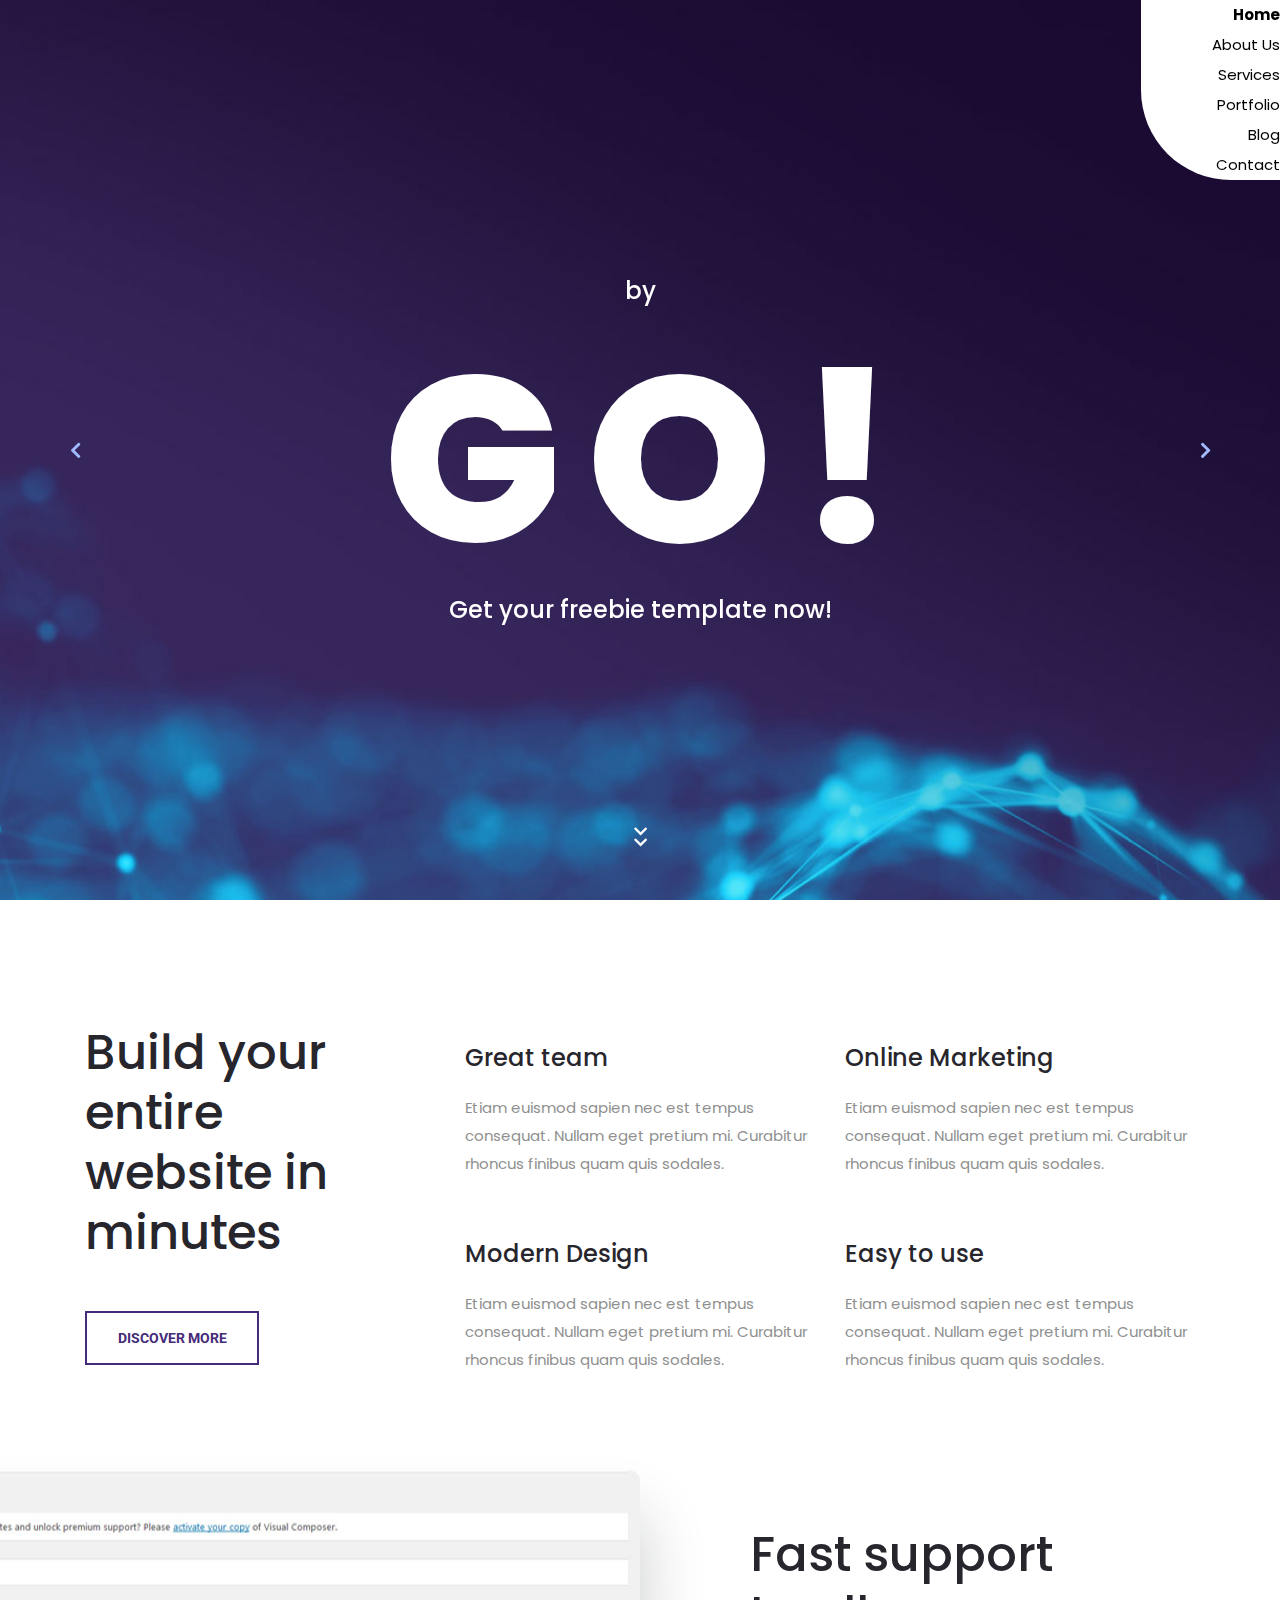
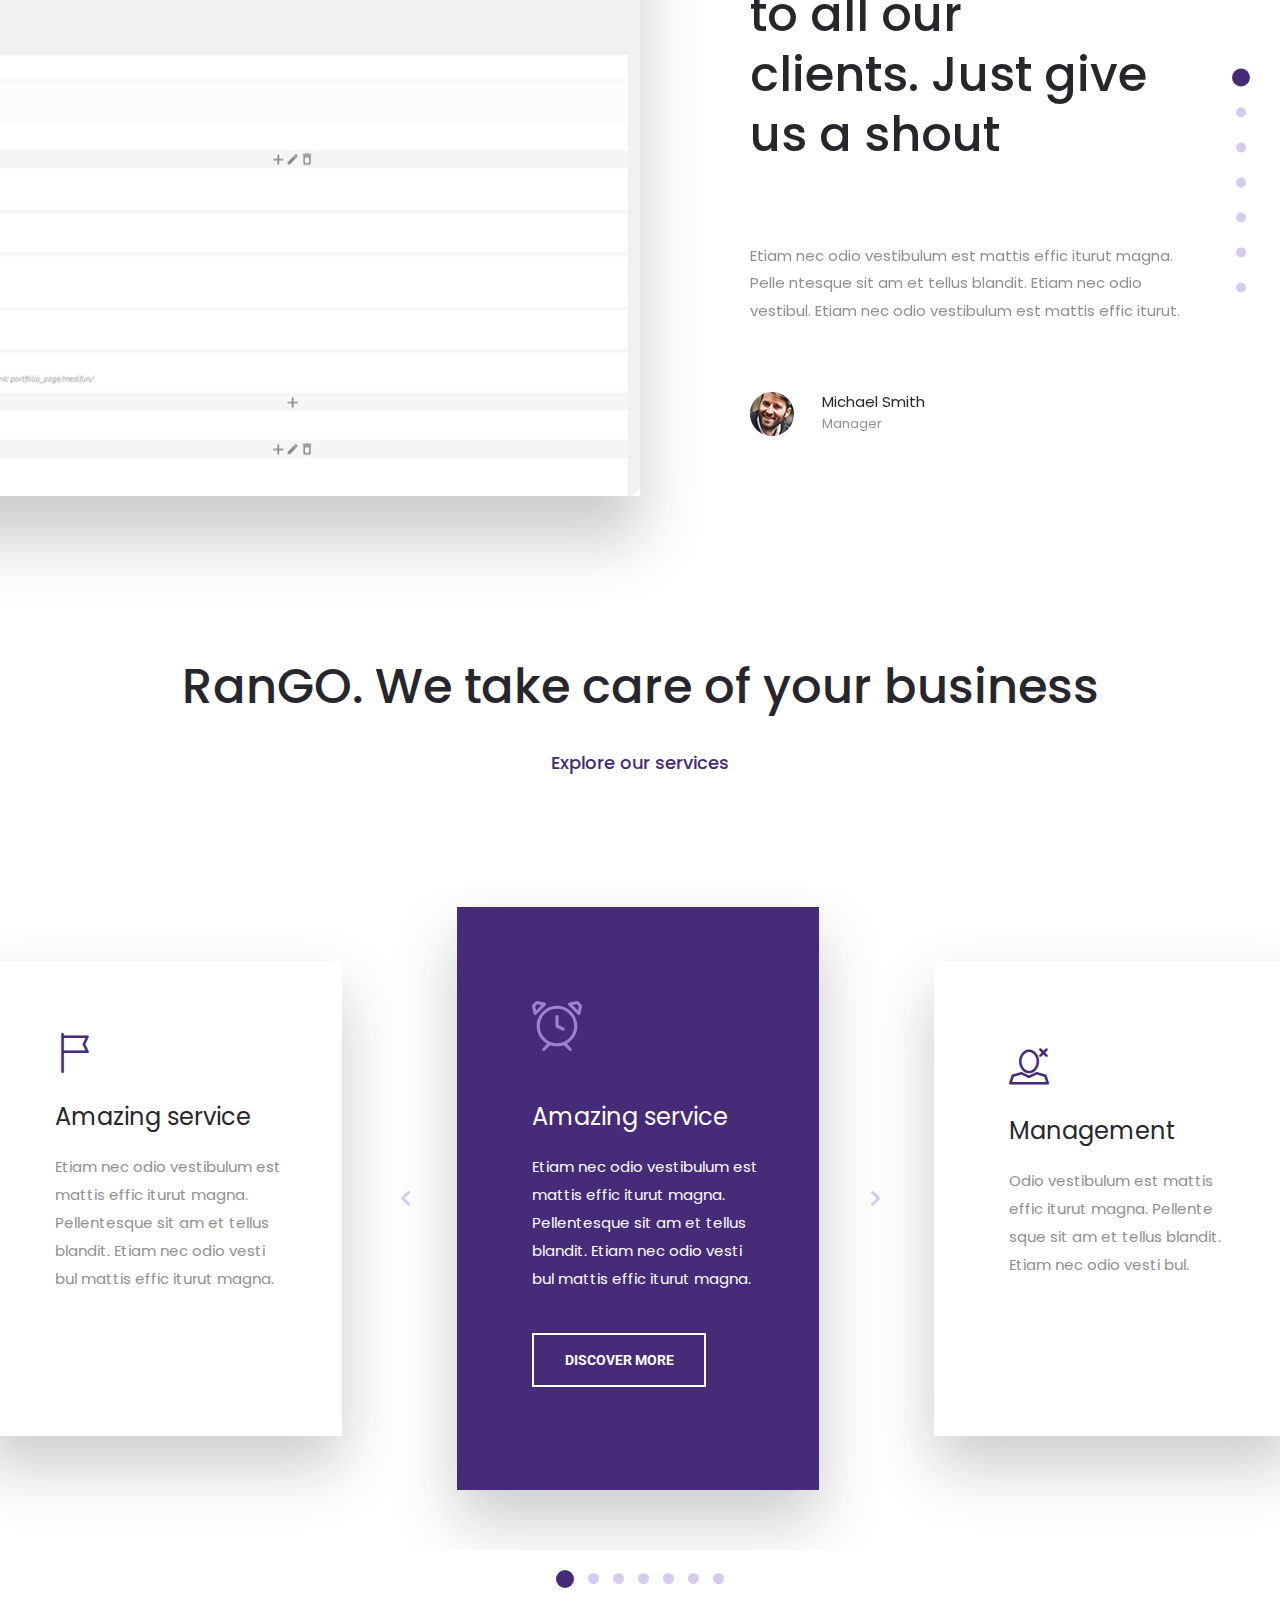
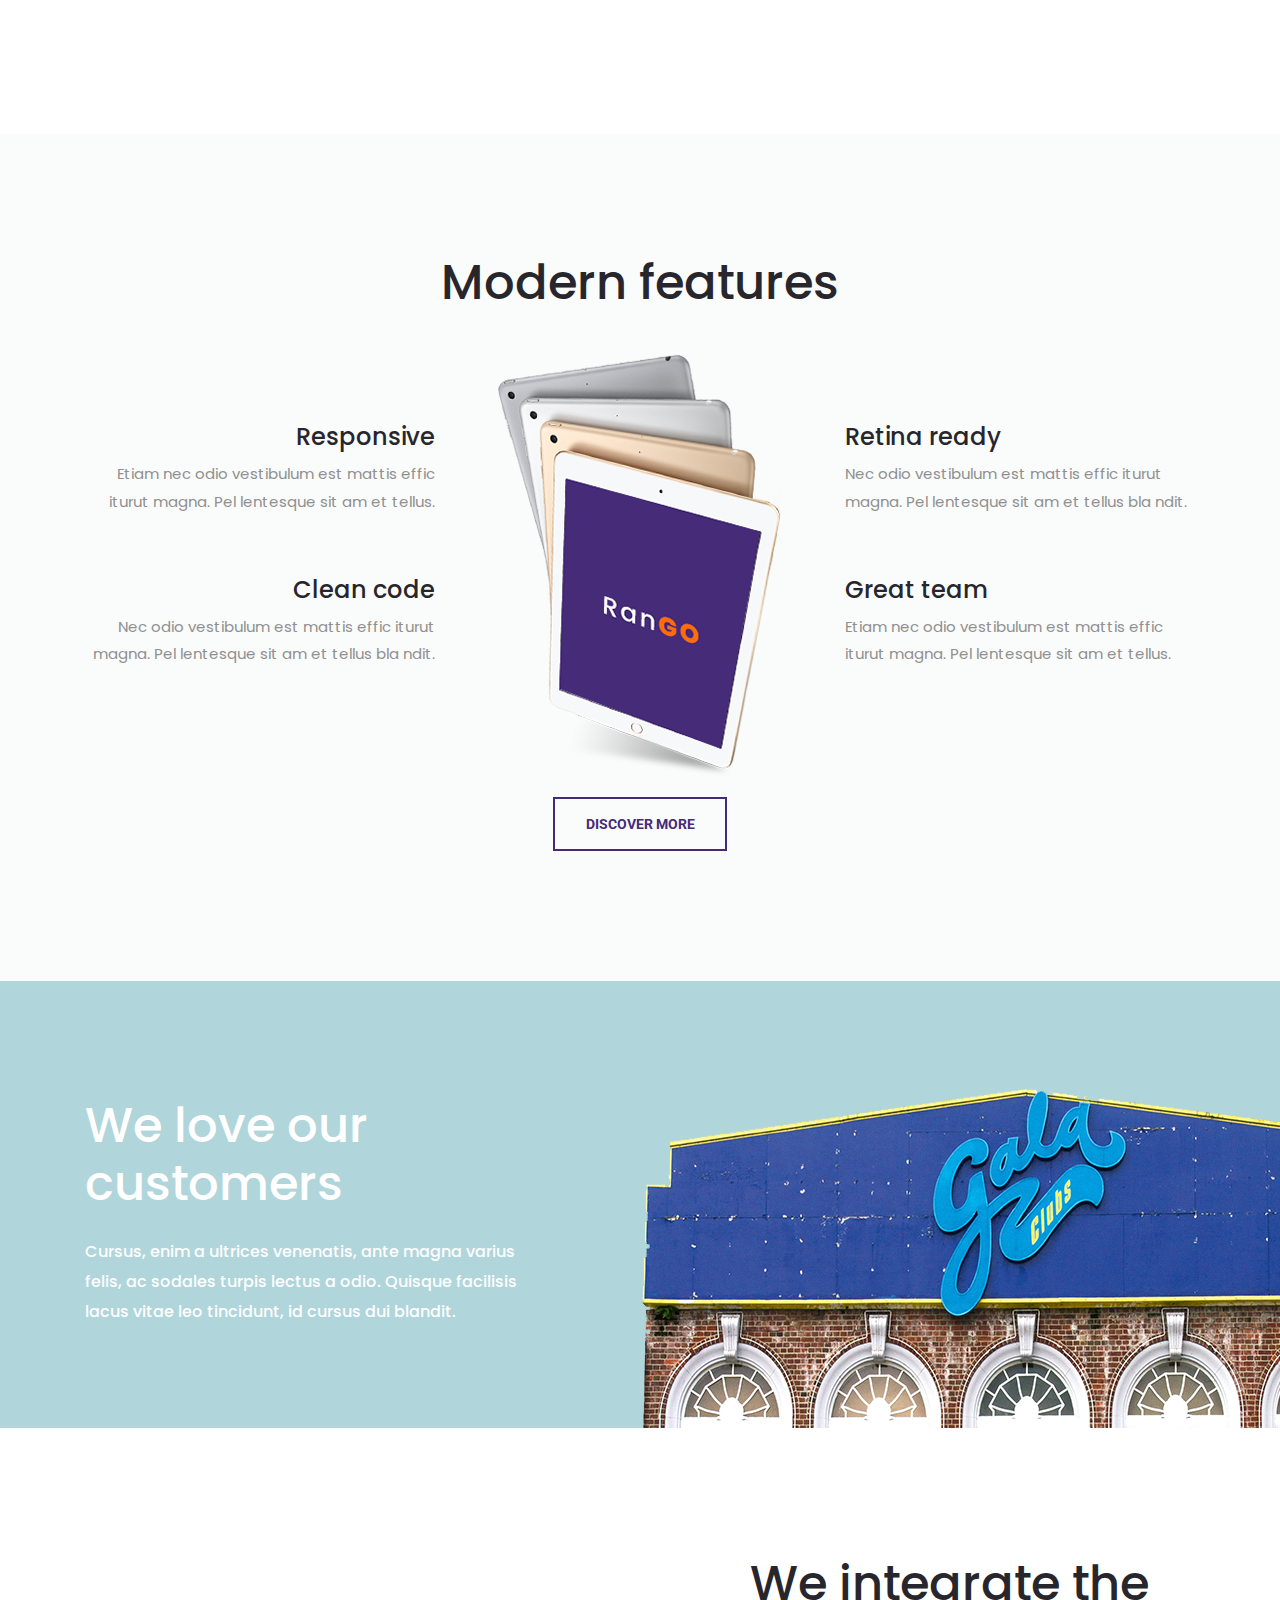
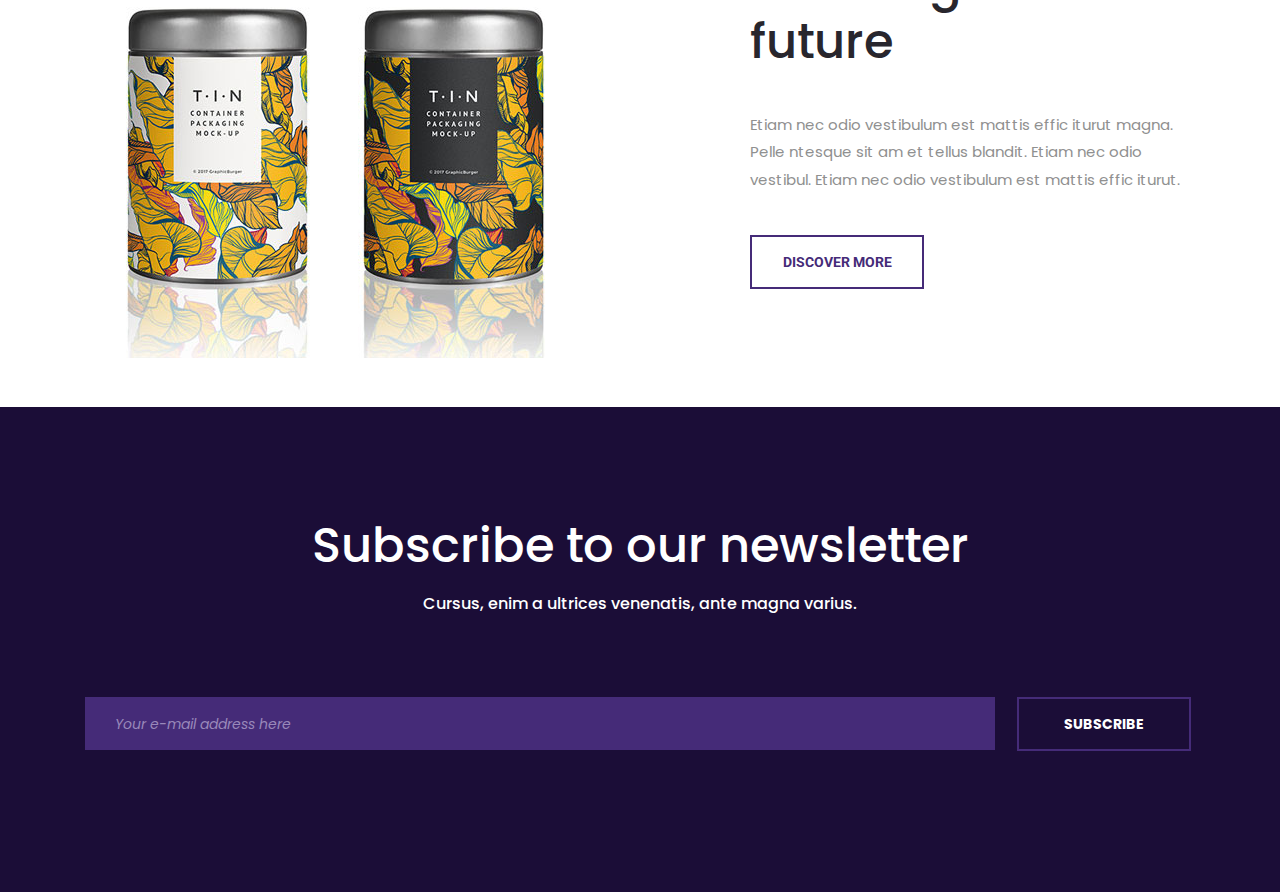
==== commit 0f3c27ff: "adicion menu nav" ====
--- a/index.html
+++ b/index.html
@@ -29,7 +29,7 @@
 
 	<div class="menu_container">
 		<div class="menu menu_mm text-right">
-			<div class="menu_close"><i class="far fa-times-circle trans_200"></i></div>
+			
 			<ul class="menu_mm">
 				<li class="menu_mm active"><a href="#">Home</a></li>
 				<li class="menu_mm"><a href="about.html">About Us</a></li>
--- a/styles/main_styles.css
+++ b/styles/main_styles.css
@@ -700,21 +700,20 @@
 4. Menu
 *********************************/
 
-.menu_container
-{
-	position: fixed;
-	top: 0;
-	right: -400px;
-	width: 400px;
-	height: 100vh;
-	background: #FFFFFF;
-	z-index: 11;
-	opacity: 0;
-	-webkit-transition: all 0.3s cubic-bezier(0.7, 0, 0.3, 1);
-	-moz-transition: all 0.3s cubic-bezier(0.7, 0, 0.3, 1);
-	-ms-transition: all 0.3s cubic-bezier(0.7, 0, 0.3, 1);
-	-o-transition: all 0.3s cubic-bezier(0.7, 0, 0.3, 1);
-	transition: all 0.3s cubic-bezier(0.7, 0, 0.3, 1);
+.menu_container {
+    position: fixed;
+    top: 0;
+    right: 0;
+    width: 139px;
+    height: 100vh;
+    background: #ffffff00;
+    z-index: 11;
+    opacity: 1;
+    -webkit-transition: all 0.3s cubic-bezier(0.7, 0, 0.3, 1);
+    -moz-transition: all 0.3s cubic-bezier(0.7, 0, 0.3, 1);
+    -ms-transition: all 0.3s cubic-bezier(0.7, 0, 0.3, 1);
+    -o-transition: all 0.3s cubic-bezier(0.7, 0, 0.3, 1);
+    transition: all 0.3s cubic-bezier(0.7, 0, 0.3, 1);
 }
 .menu_container.active
 {
@@ -741,32 +740,16 @@
 {
 	color: #ff6b09;
 }
-.menu ul
-{
-	padding-top: 115px;
-	padding-right: 50px;
+.menu ul {
+	background: white;
+    border-radius: 0px 0 0 90px;
+    
 }
 .menu ul li
 {
 	position: relative;
 }
-.menu ul li::after
-{
-	display: block;
-	position: absolute;
-	top: 50%;
-	-webkit-transform: translateY(-50%);
-	-moz-transform: translateY(-50%);
-	-ms-transform: translateY(-50%);
-	-o-transform: translateY(-50%);
-	transform: translateY(-50%);
-	right: -10px;
-	width: 5px;
-	height: 5px;
-	border-radius: 50%;
-	background: #ff6b09;
-	content: '';
-}
+
 .menu ul li.active a
 {
 	font-weight: 700;
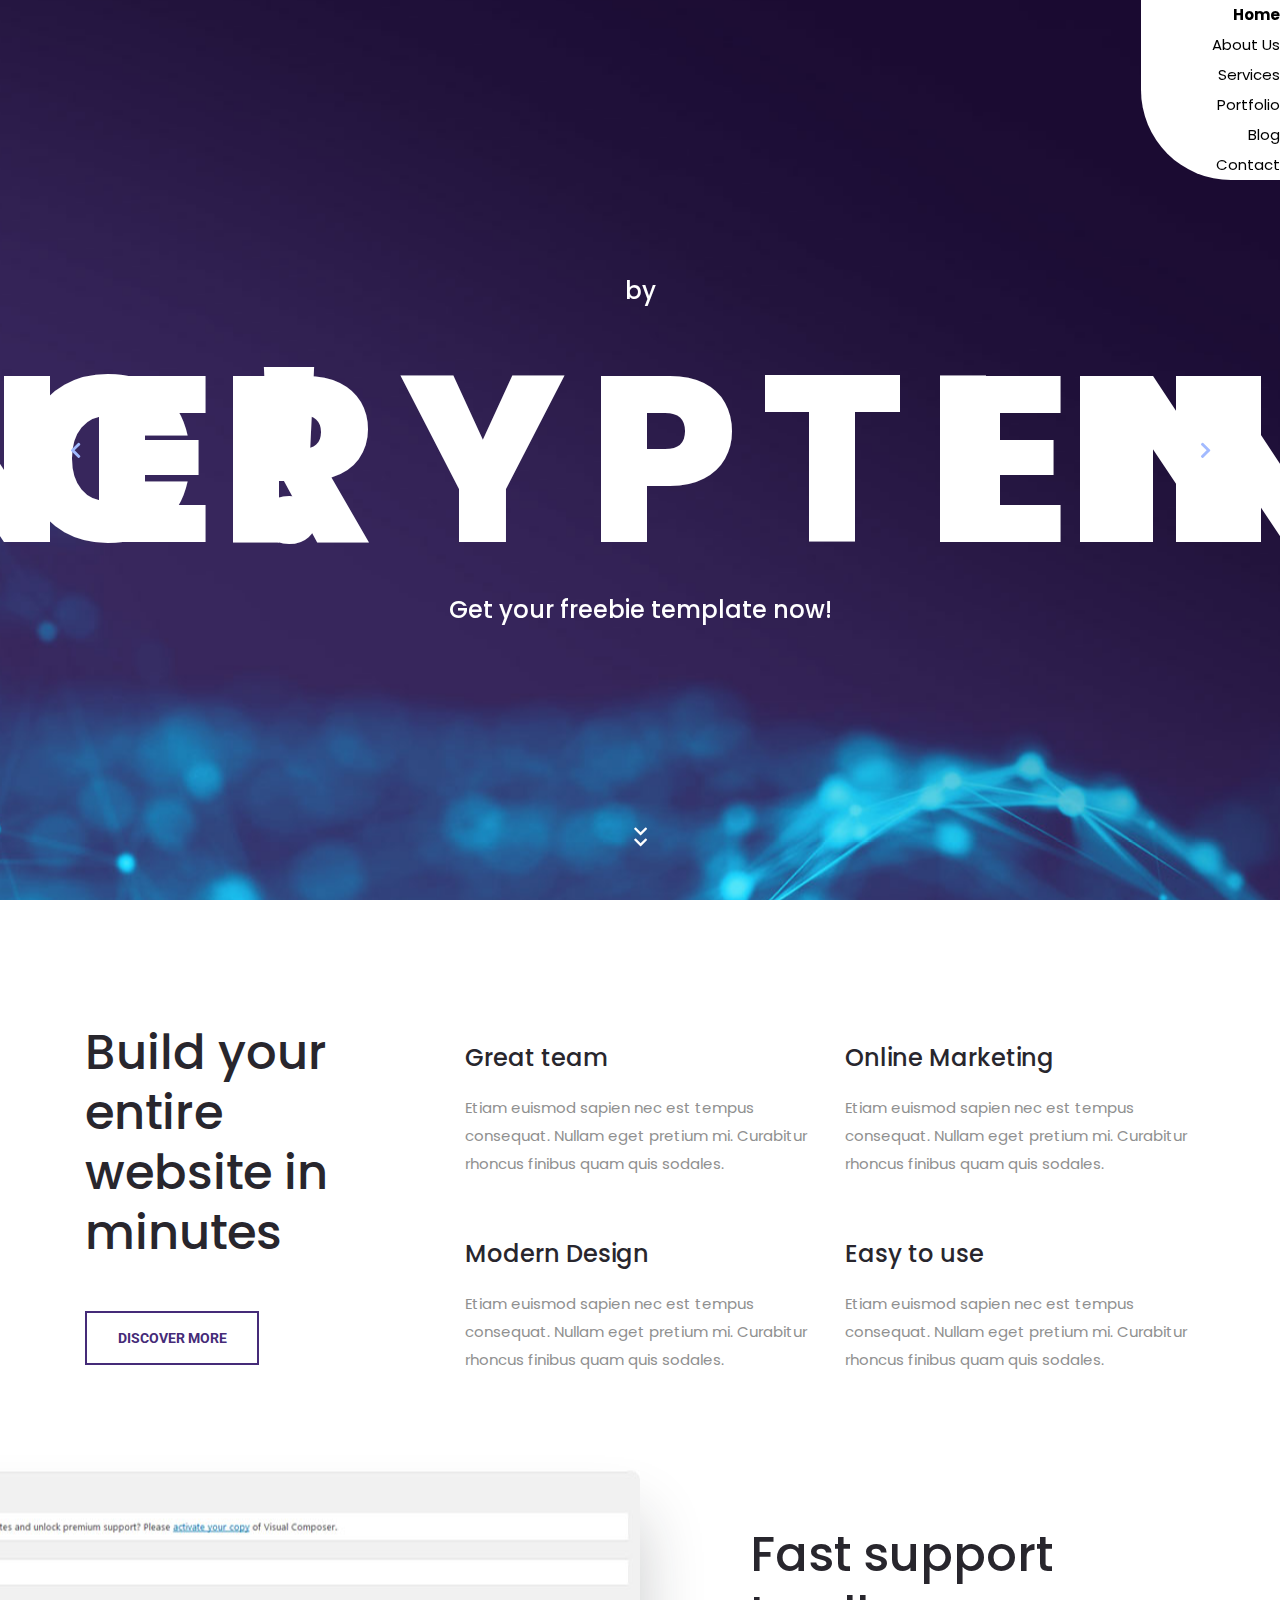
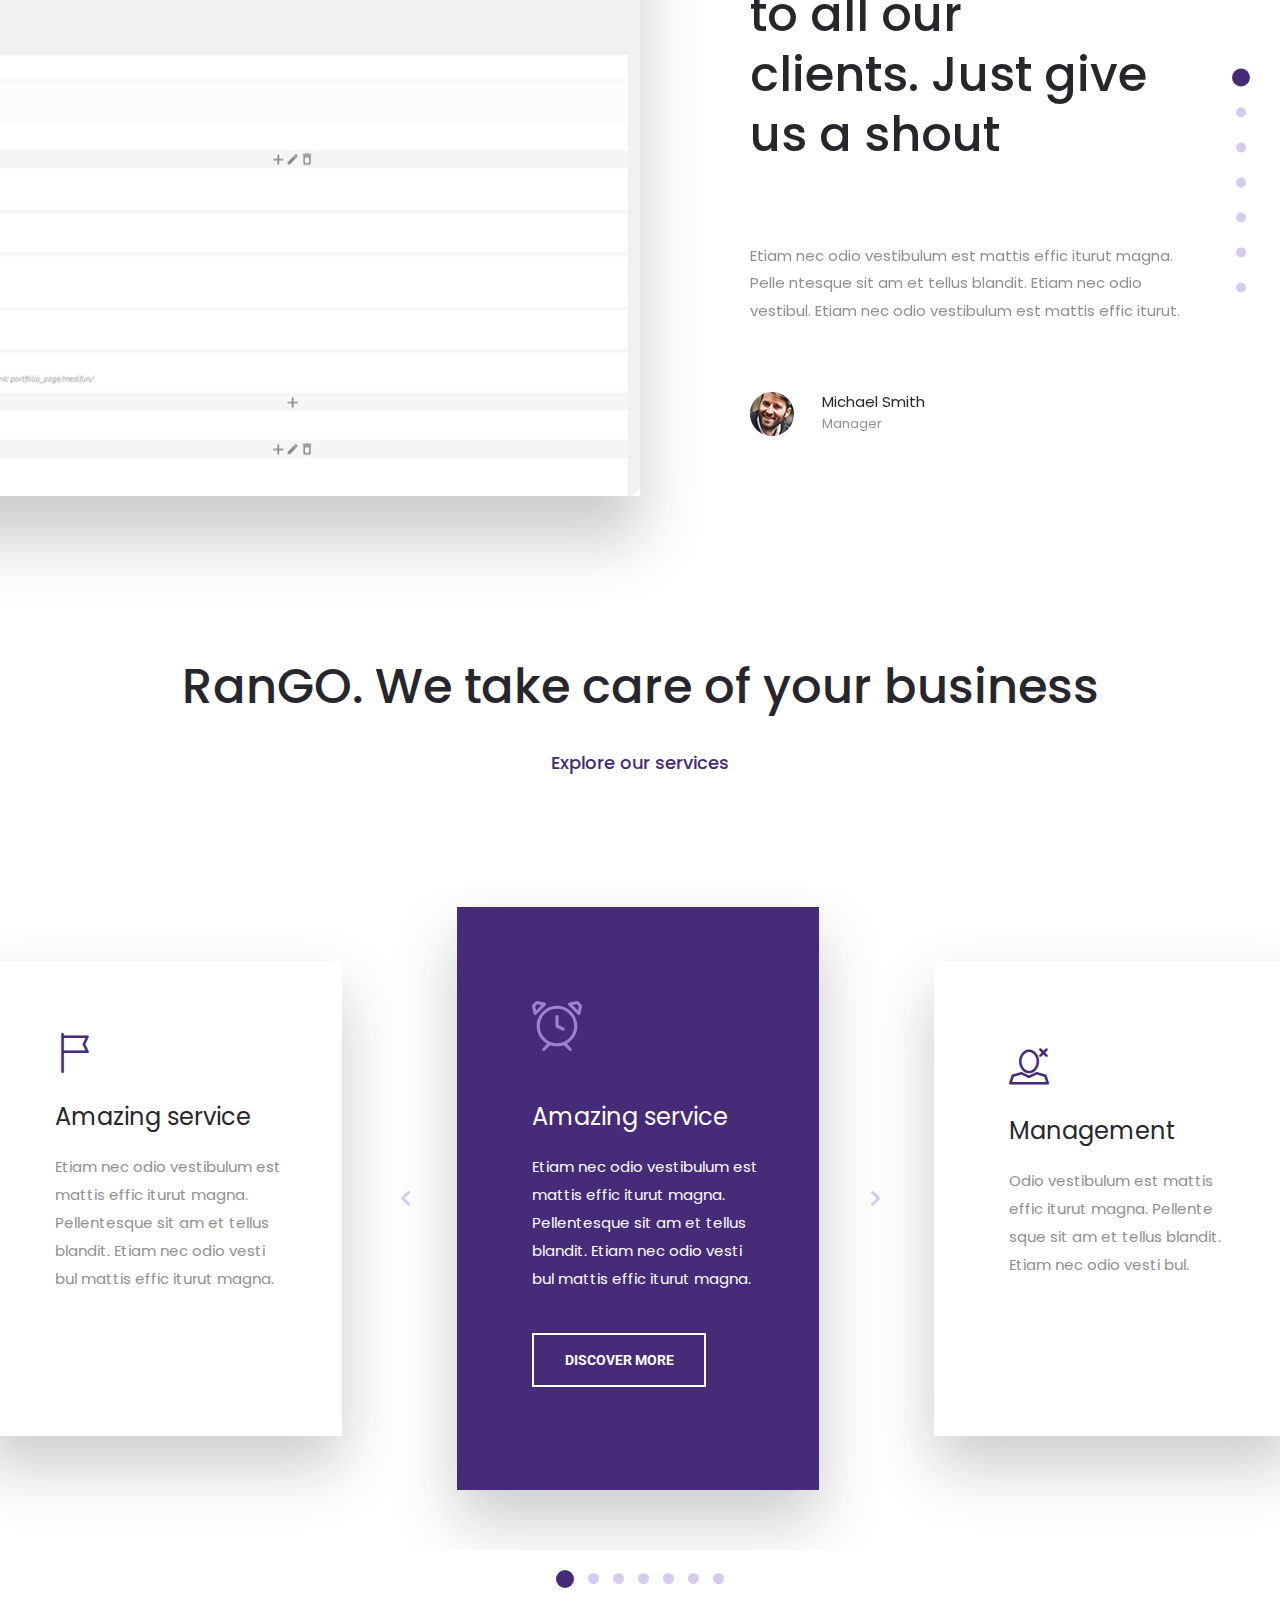
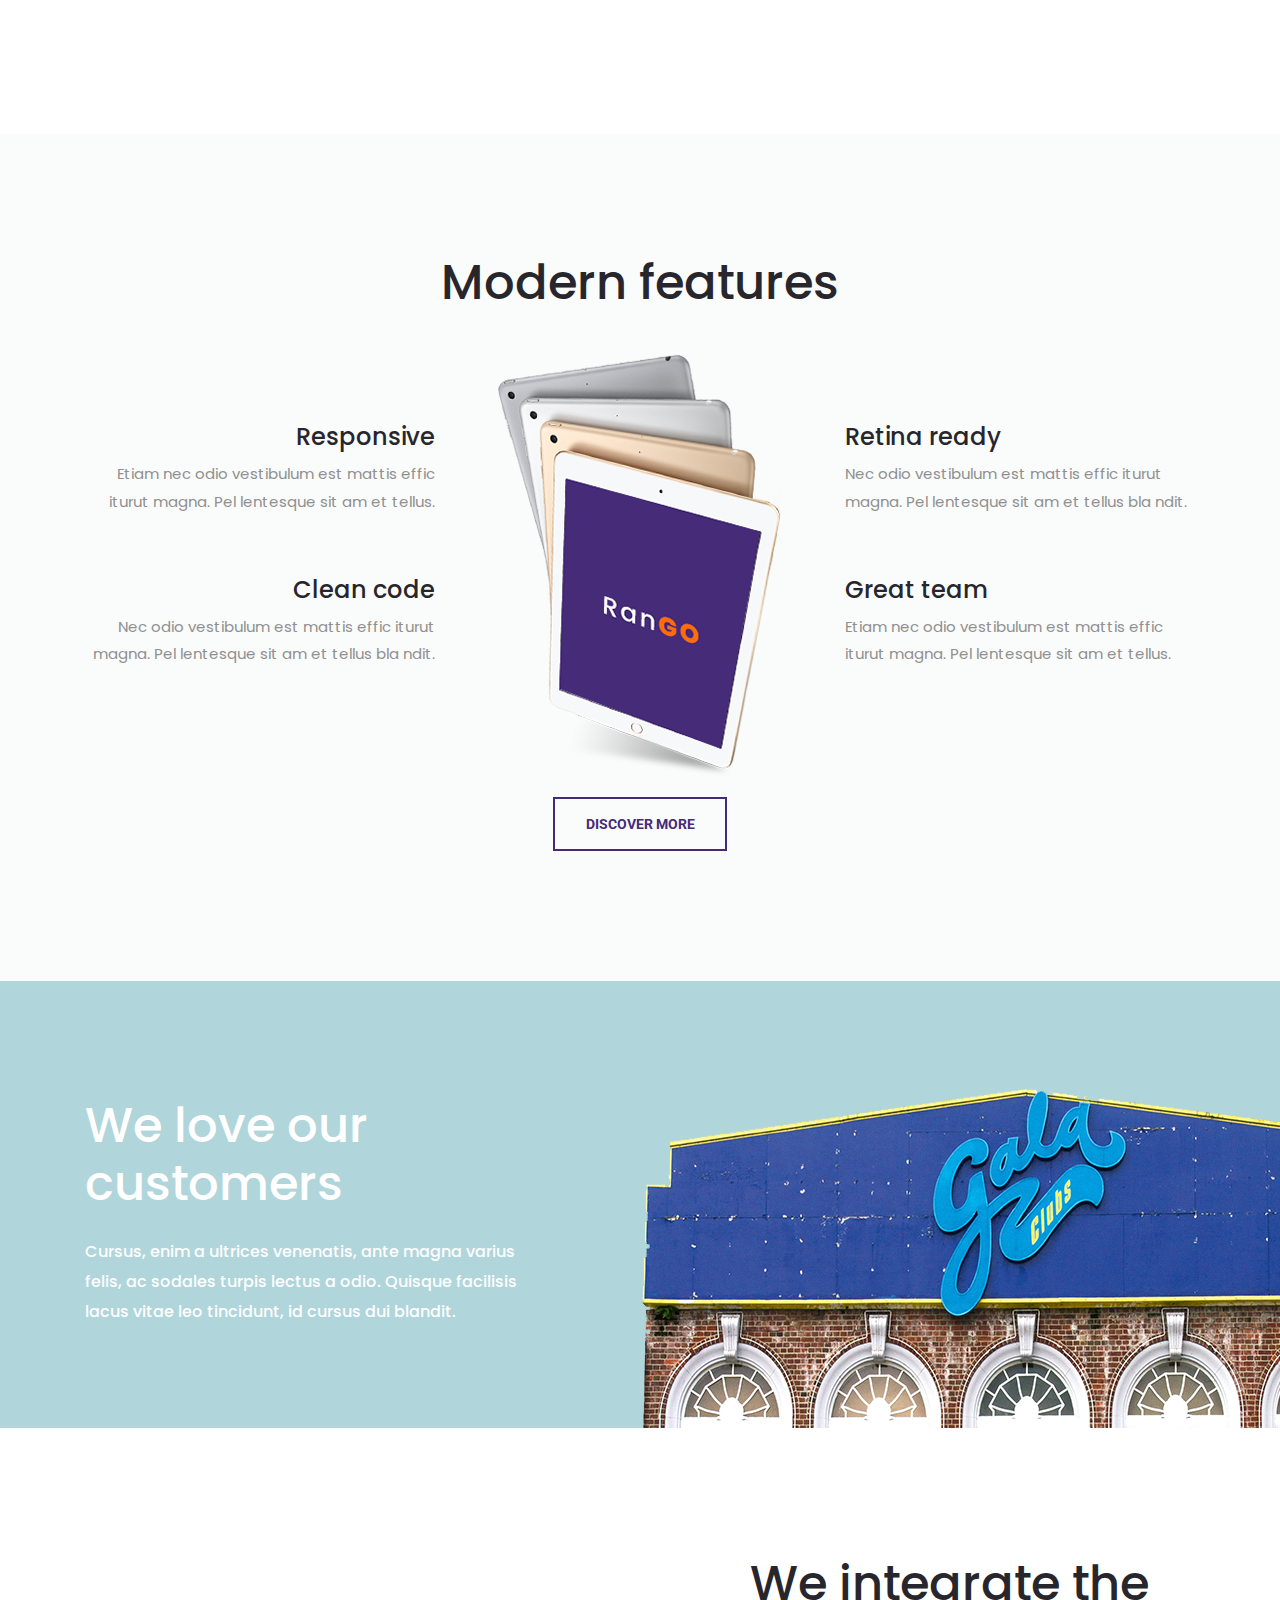
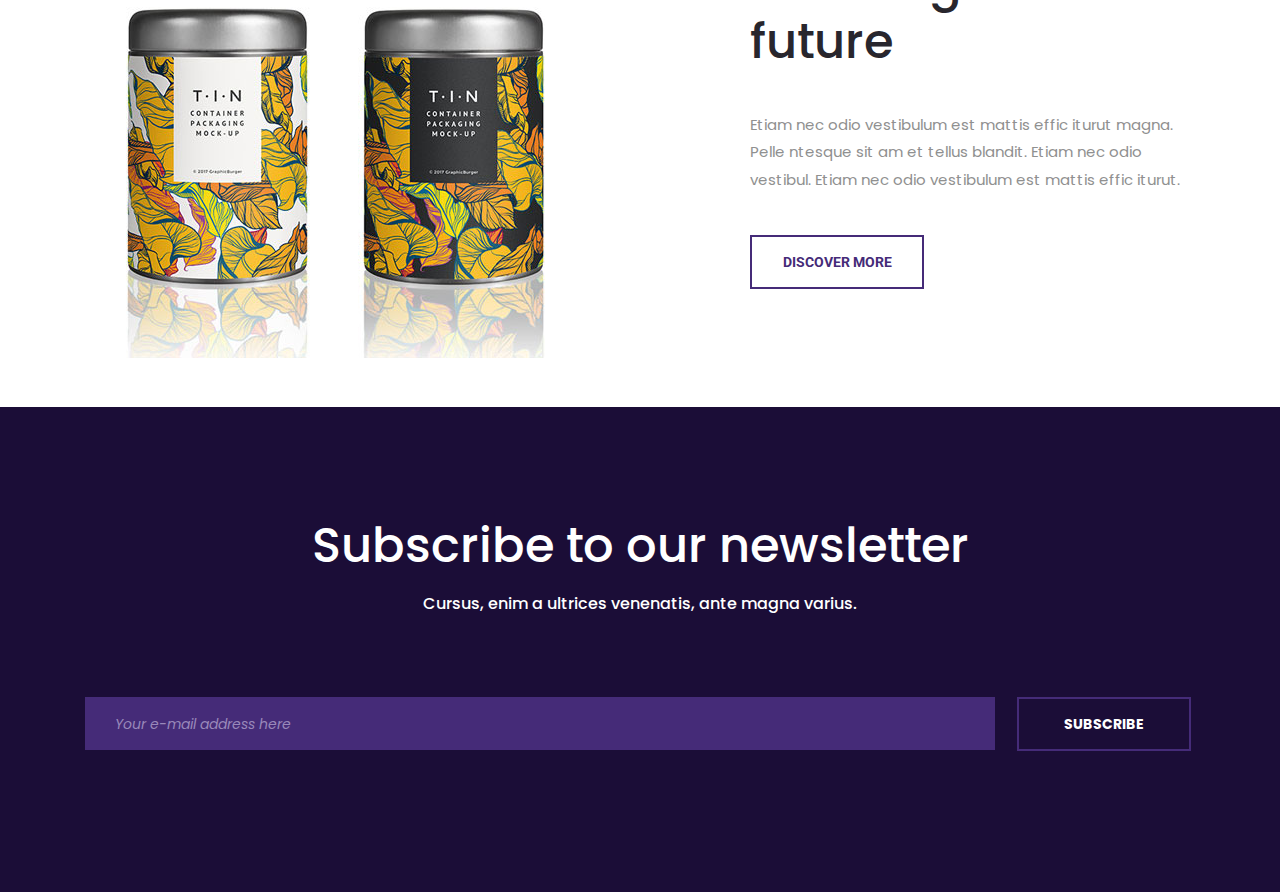
==== commit 39fa4c4a: "eliminacion div innecesario" ====
--- a/index.html
+++ b/index.html
@@ -58,7 +58,7 @@
 				<div class="owl-item hero_slider_item item_1 d-flex flex-column align-items-center justify-content-center">
 					<span>by</span>
 					<span><img src="images/colorlib.png" alt=""></span>
-					<span>GO!</span>
+					<span>ENCRYPTLINE!</span>
 					<span>Get your freebie template now!</span>
 				</div>
 
@@ -66,7 +66,7 @@
 				<div class="owl-item hero_slider_item item_1 d-flex flex-column align-items-center justify-content-center">
 					<span>by</span>
 					<span><img src="images/colorlib.png" alt=""></span>
-					<span>GO!</span>
+					<span>ENCRYPTLINE!</span>
 					<span>Get your freebie template now!</span>
 				</div>
 
@@ -74,7 +74,7 @@
 				<div class="owl-item hero_slider_item item_1 d-flex flex-column align-items-center justify-content-center">
 					<span>by</span>
 					<span><img src="images/colorlib.png" alt=""></span>
-					<span>GO!</span>
+					<span>ENCRYPTLINE!</span>
 					<span>Get your freebie template now!</span>
 				</div>
 
@@ -96,18 +96,7 @@
 
 		</div>
 
-		<div class="hero_side_text_container">
-			<div class="double_arrow_container d-flex flex-column align-items-center justify-content-center">
-				<div class="double_arrow nav_links" data-scroll-to=".icon_boxes">
-					<i class="fas fa-chevron-left trans_200"></i>
-					<i class="fas fa-chevron-left trans_200"></i>
-				</div>
-			</div>
-			<div class="hero_side_text">
-				<h2>Modern design easy to use</h2>
-				<p>Maecenas id orci rutrum, vehicula nunc sit amet, fringilla ante. Nulla efficitur vitae ligula commodo varius.</p>
-			</div>
-		</div>
+		
 		
 		<div class="next_section_scroll">
 			<div class="next_section nav_links" data-scroll-to=".icon_boxes">
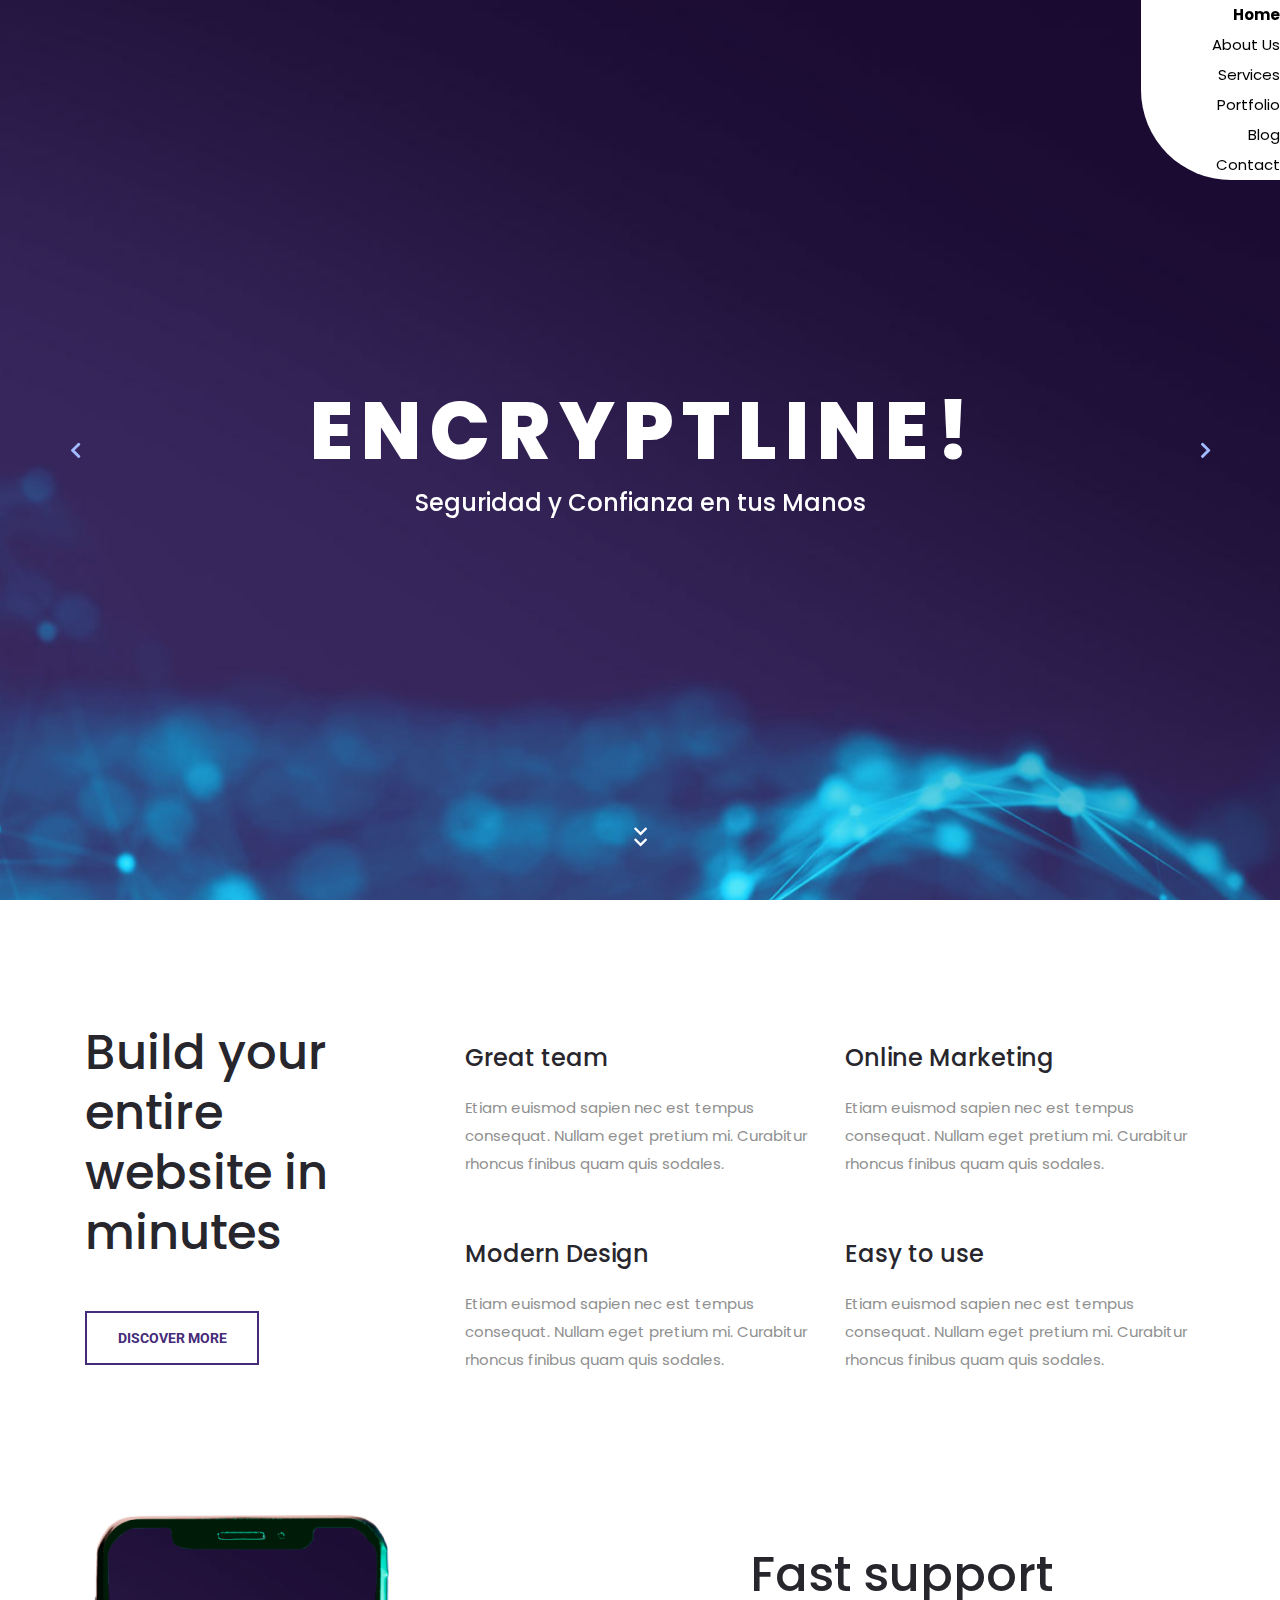
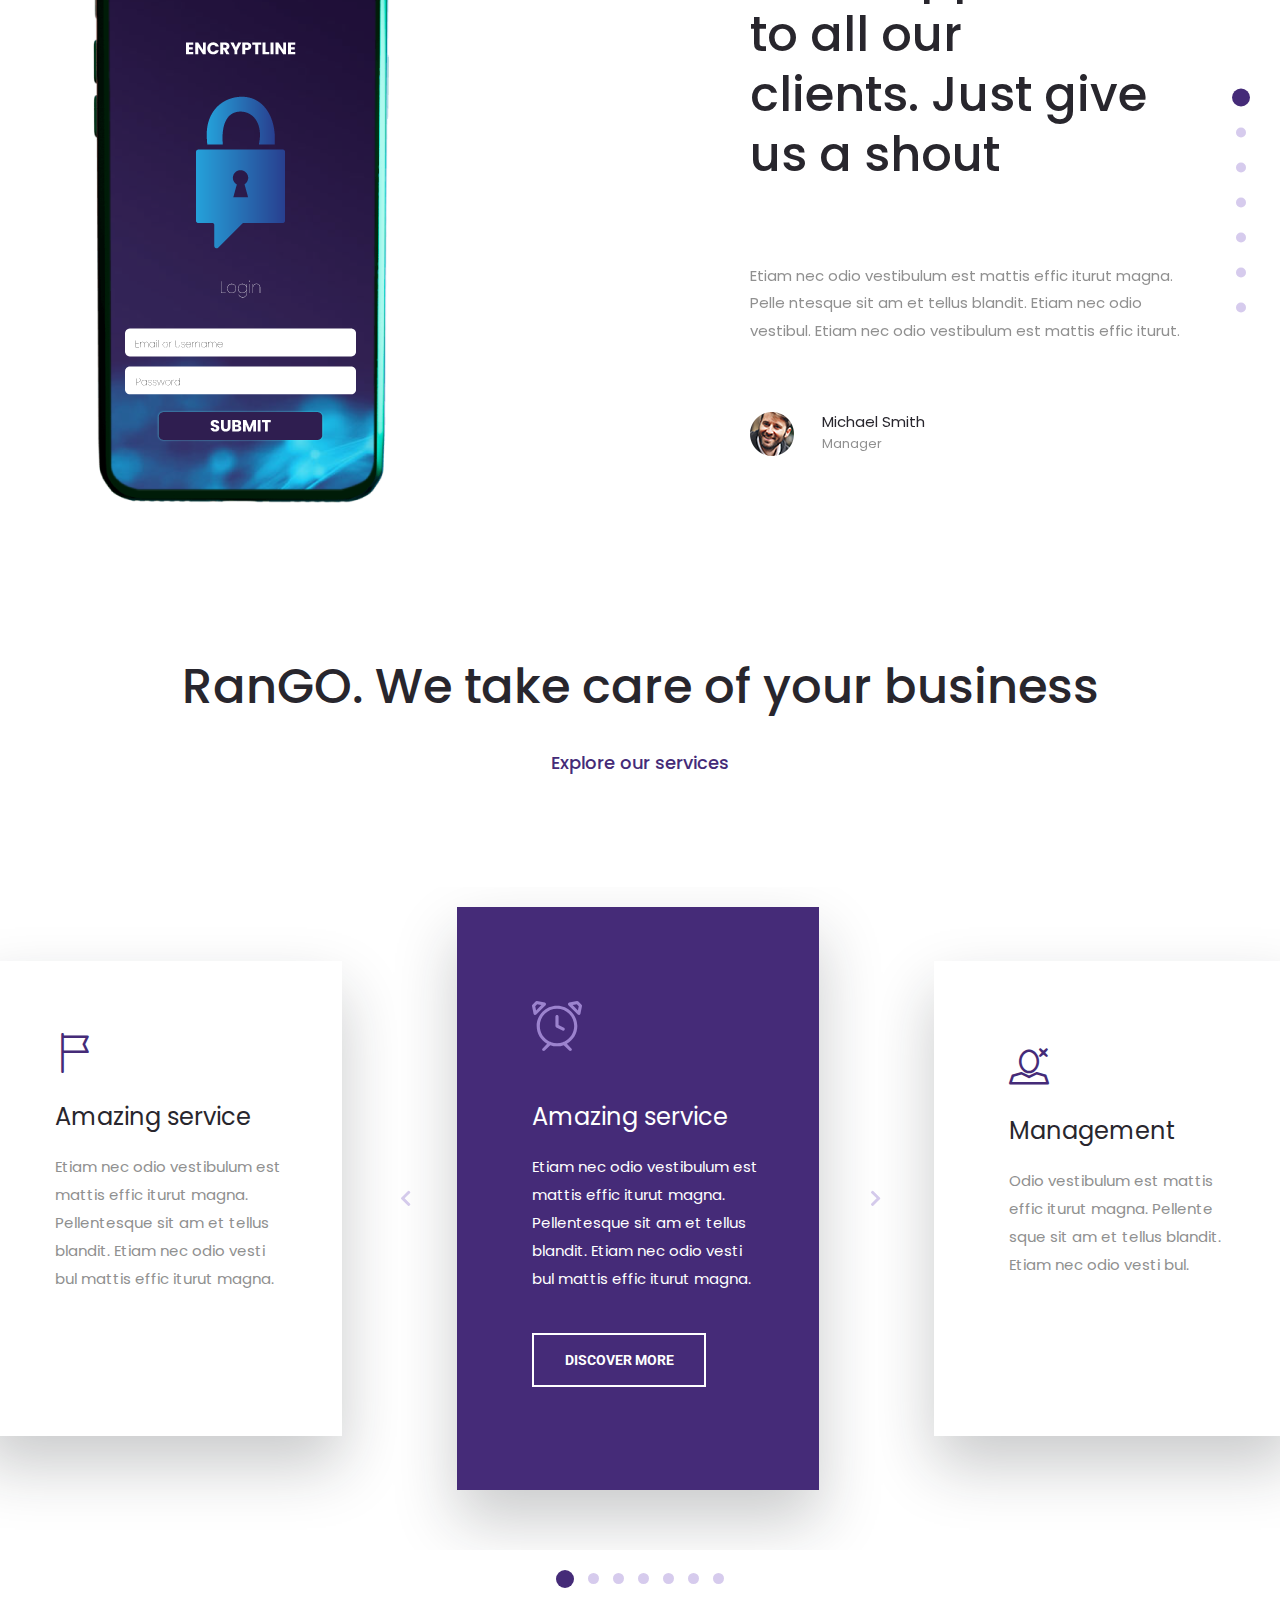
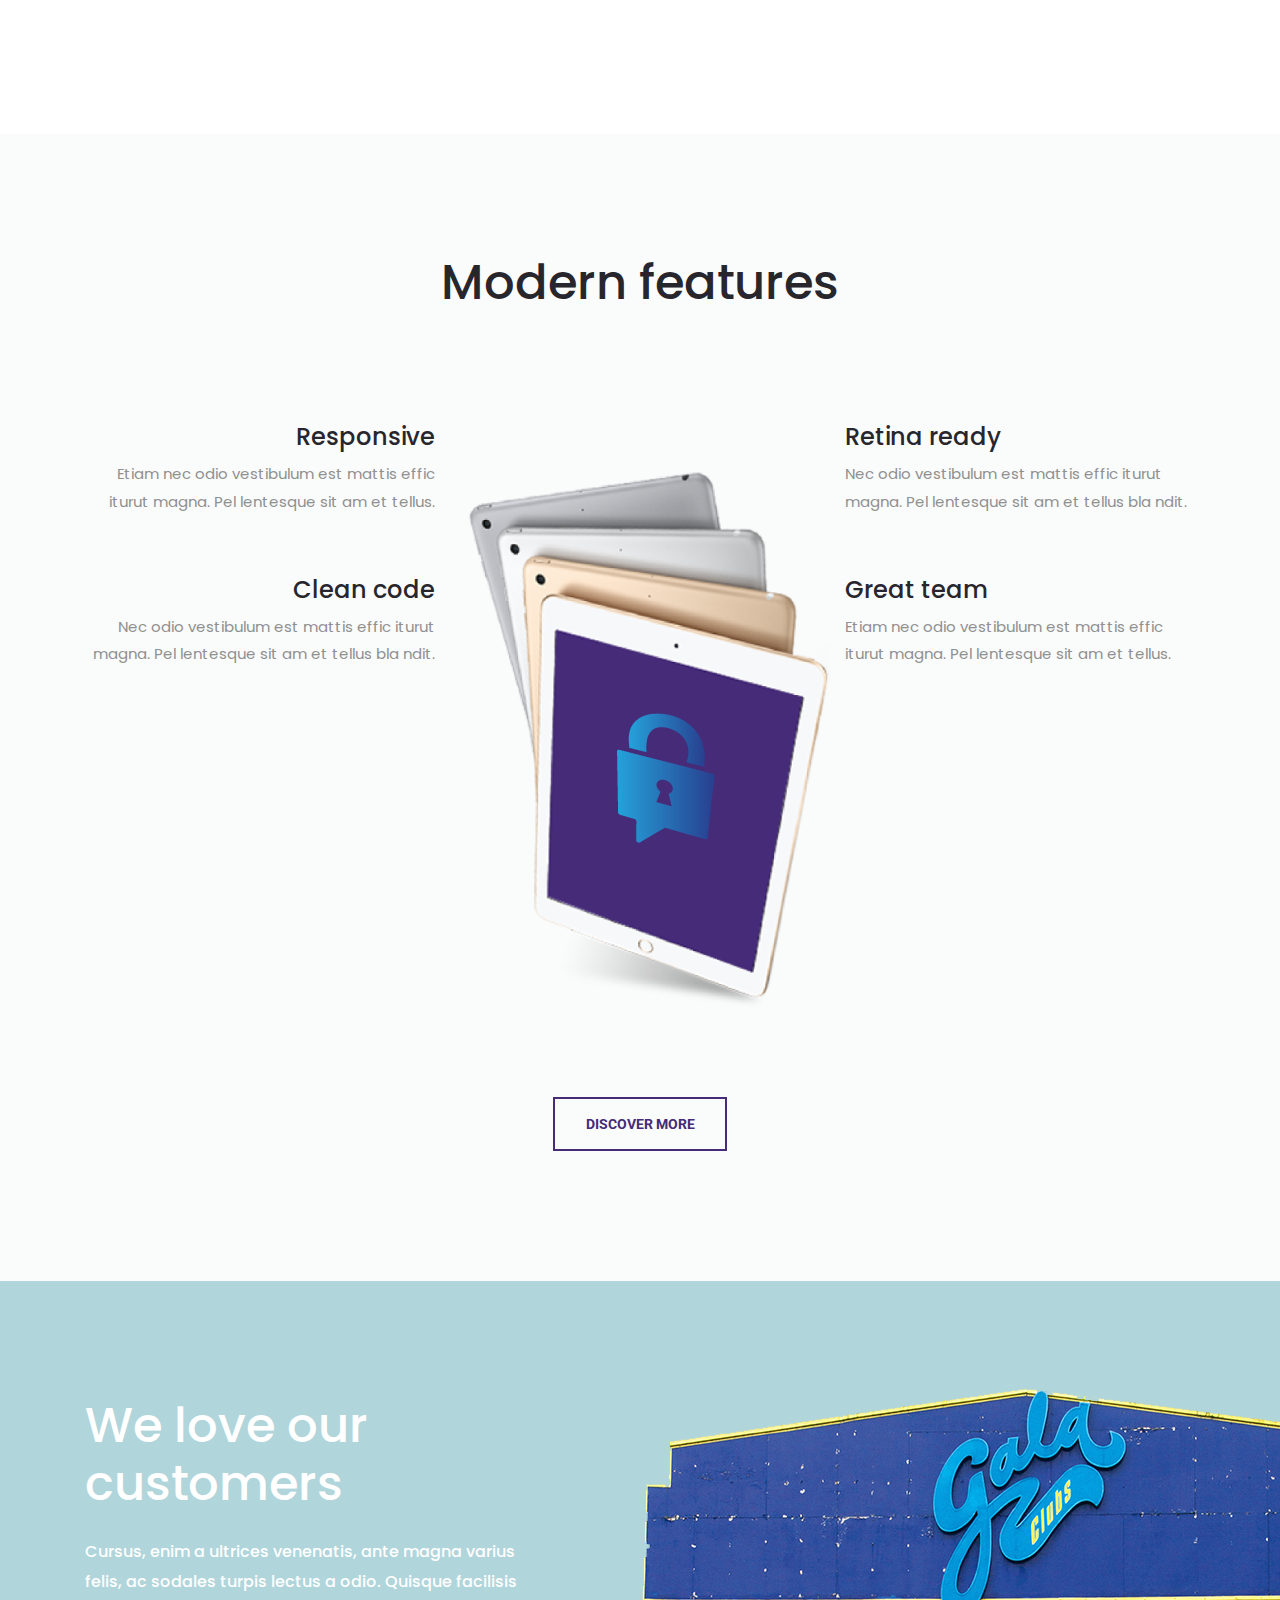
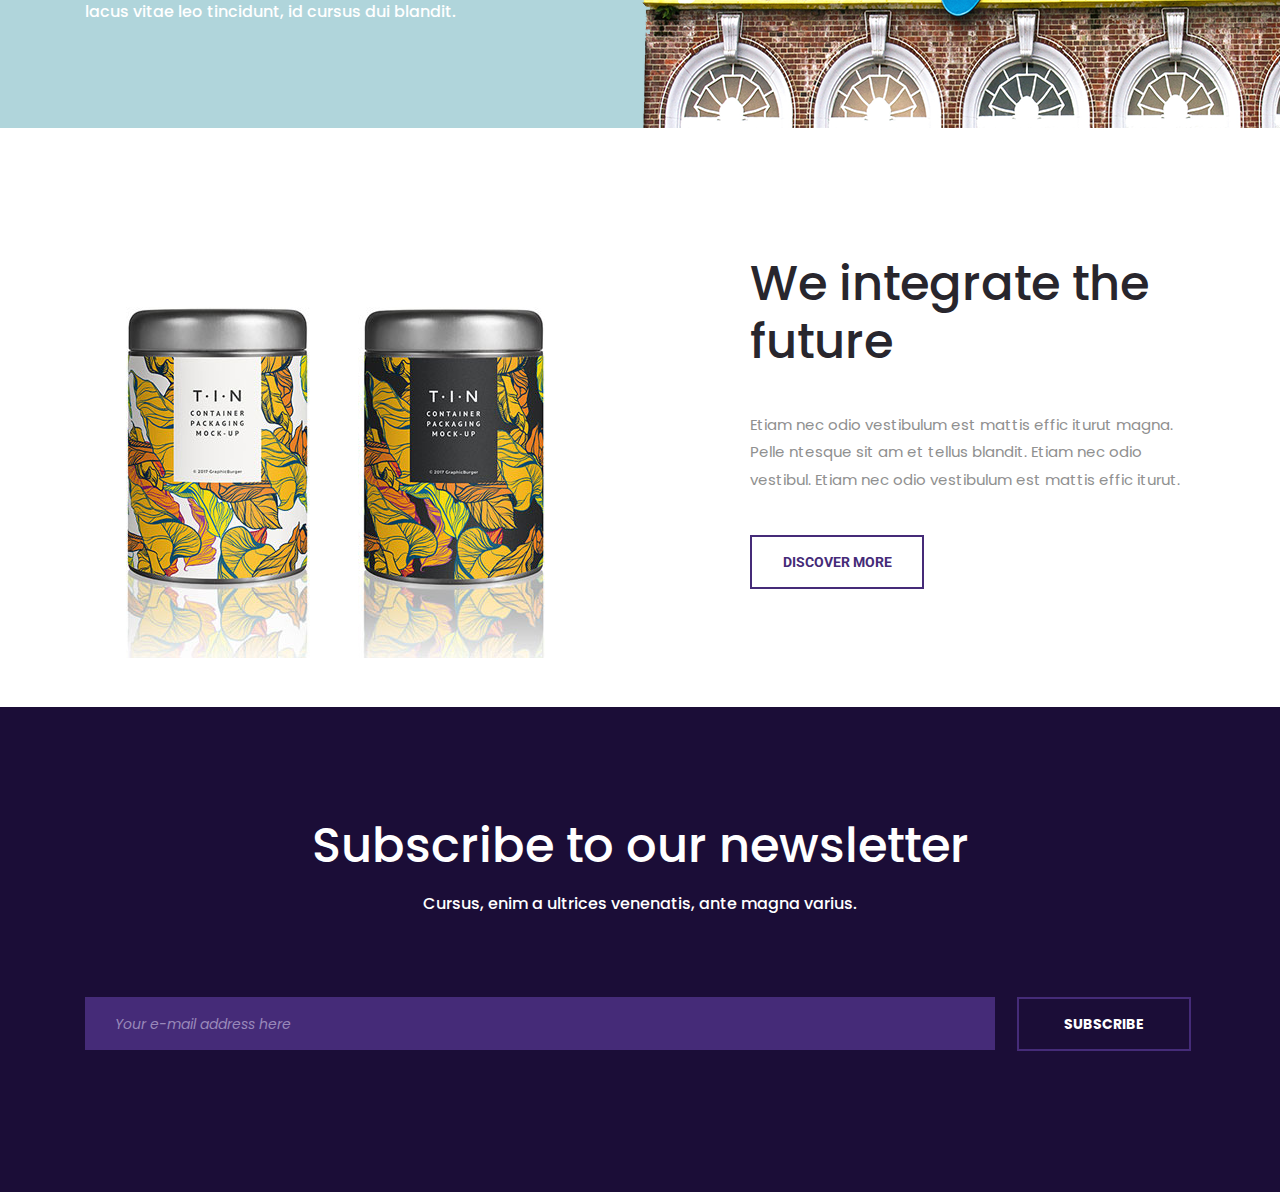
==== commit 5e8caccb: "cambio de imagenes" ====
--- a/index.html
+++ b/index.html
@@ -56,26 +56,26 @@
 
 				<!-- Slider Item -->
 				<div class="owl-item hero_slider_item item_1 d-flex flex-column align-items-center justify-content-center">
-					<span>by</span>
+					
 					<span><img src="images/colorlib.png" alt=""></span>
 					<span>ENCRYPTLINE!</span>
-					<span>Get your freebie template now!</span>
+					<span>Seguridad y Confianza en tus Manos</span>
 				</div>
 
 				<!-- Slider Item -->
 				<div class="owl-item hero_slider_item item_1 d-flex flex-column align-items-center justify-content-center">
-					<span>by</span>
+					
 					<span><img src="images/colorlib.png" alt=""></span>
 					<span>ENCRYPTLINE!</span>
-					<span>Get your freebie template now!</span>
+					<span>Moderno, Sencillo y Agil</span>
 				</div>
 
 				<!-- Slider Item -->
 				<div class="owl-item hero_slider_item item_1 d-flex flex-column align-items-center justify-content-center">
-					<span>by</span>
+					
 					<span><img src="images/colorlib.png" alt=""></span>
 					<span>ENCRYPTLINE!</span>
-					<span>Get your freebie template now!</span>
+					<span>Diseñado para tus Necesidades</span>
 				</div>
 
 			</div>
@@ -164,7 +164,7 @@
 
 				<div class="col-lg-6 v_slider_section_image">
 					<div class="v_slider_image">
-						<img src="images/v_slider_section.jpg" alt="">
+						<img src="images/diseño-app-cifrado.png" alt="">
 					</div>
 				</div>
 
--- a/styles/main_styles.css
+++ b/styles/main_styles.css
@@ -514,20 +514,20 @@
 	font-size: 24px;
 	margin-bottom: 22px;
 }
+.item_1 span:nth-child(1)
+{
+	margin-bottom: 11px;
+}
 .item_1 span:nth-child(2)
 {
-	margin-bottom: 11px;
-}
-.item_1 span:nth-child(3)
-{
-	font-size: 236px;
+	font-size: 5rem;
 	font-weight: 800;
 	line-height: 1;
 	letter-spacing: 0.1em;
 	margin-bottom: 14px;
 	margin-right: -0.1em;
 }
-.item_1 span:nth-child(4)
+.item_1 span:nth-child(3)
 {
 	font-size: 24px;
 }
@@ -705,7 +705,7 @@
     top: 0;
     right: 0;
     width: 139px;
-    height: 100vh;
+    height: 18vh;
     background: #ffffff00;
     z-index: 11;
     opacity: 1;
@@ -833,30 +833,7 @@
 {
 	
 }
-.v_slider_image
-{
-	position: absolute;
-	top: 50%;
-	-webkit-transform: translateY(-50%);
-	-moz-transform: translateY(-50%);
-	-ms-transform: translateY(-50%);
-	-o-transform: translateY(-50%);
-	transform: translateY(-50%);
-	right: 0;
-	box-shadow: 0px 45px 59px rgba(24, 29, 33, 0.23);
-}
-.v_slider_content
-{
-	
-}
-.v_slider_container
-{
-	
-}
-.v_slider
-{
-	
-}
+
 .v_slider_item
 {
 	border: none !important;
@@ -938,10 +915,7 @@
 	align-items: center;
 	height: 35px;
 }
-.v_slider .slick-dots li.slick-active
-{
-	
-}
+
 .v_slider .slick-dots li button
 {
 	width: 10px;
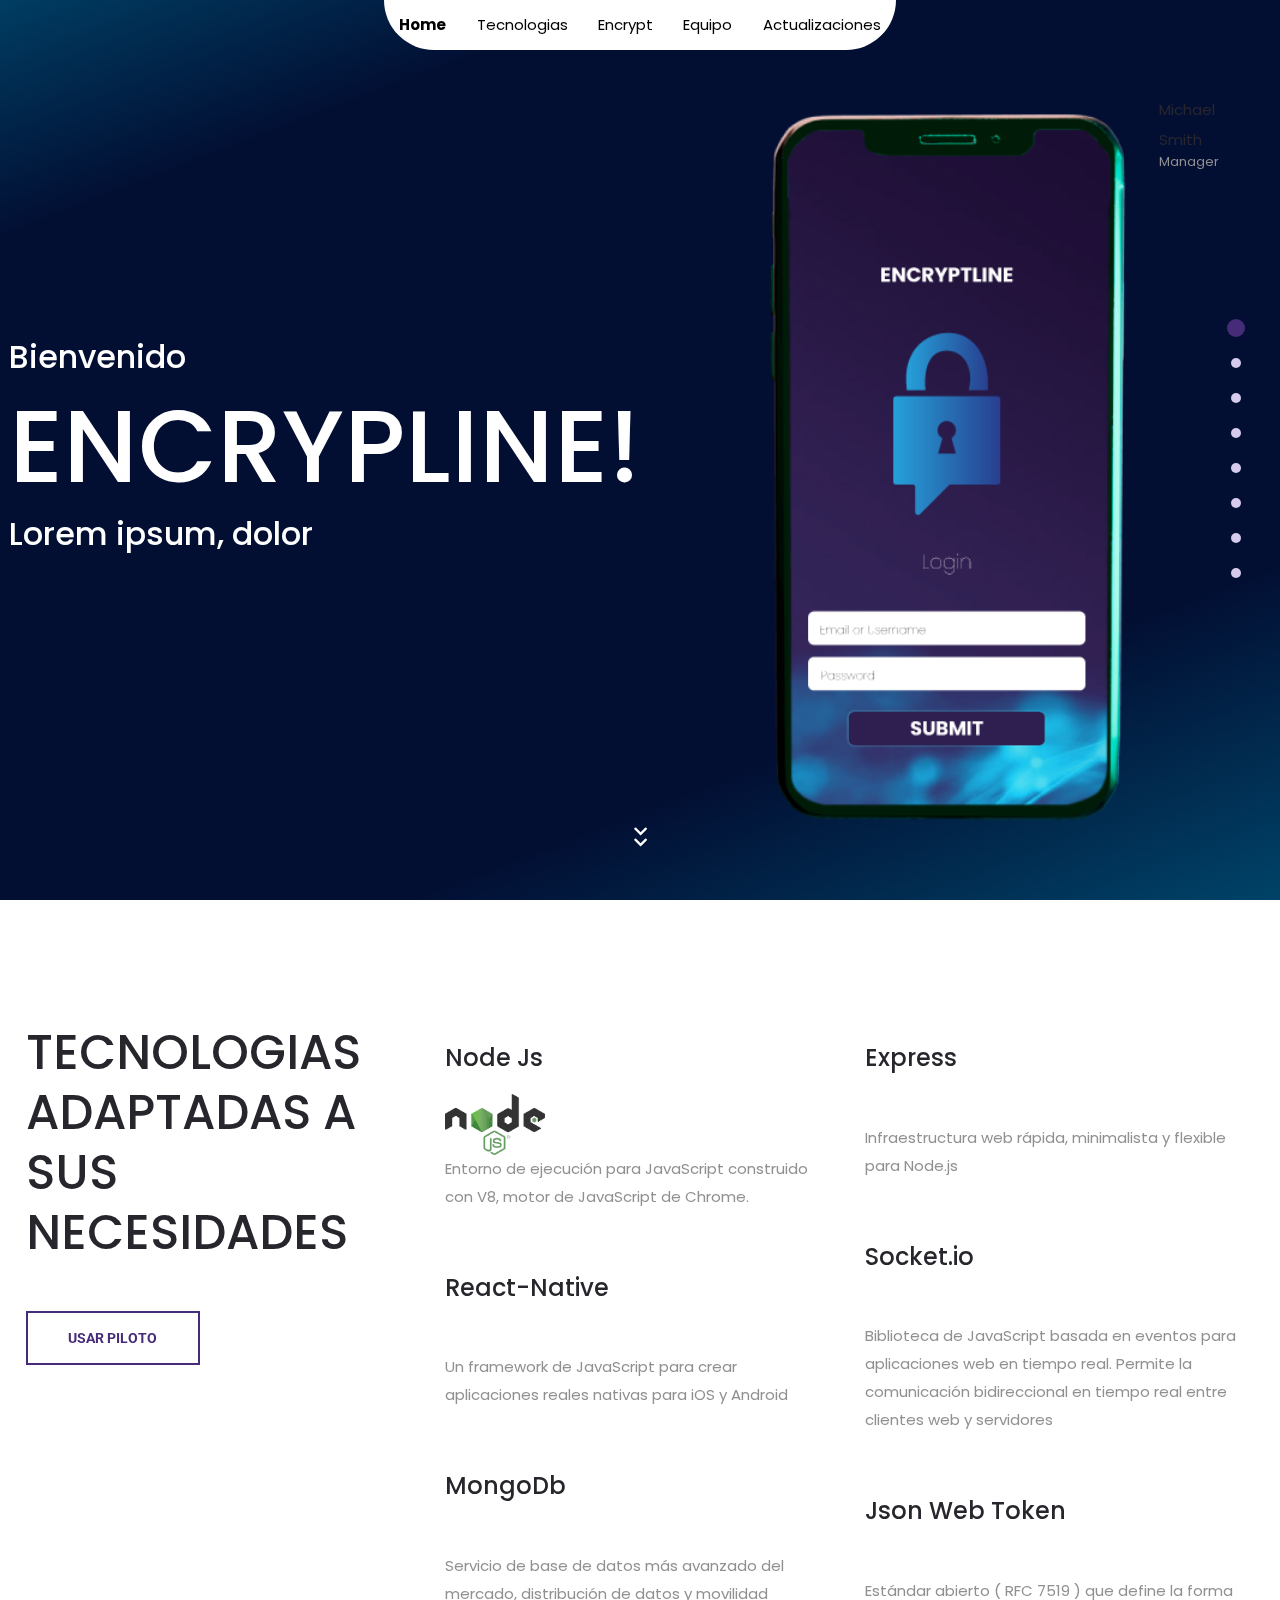
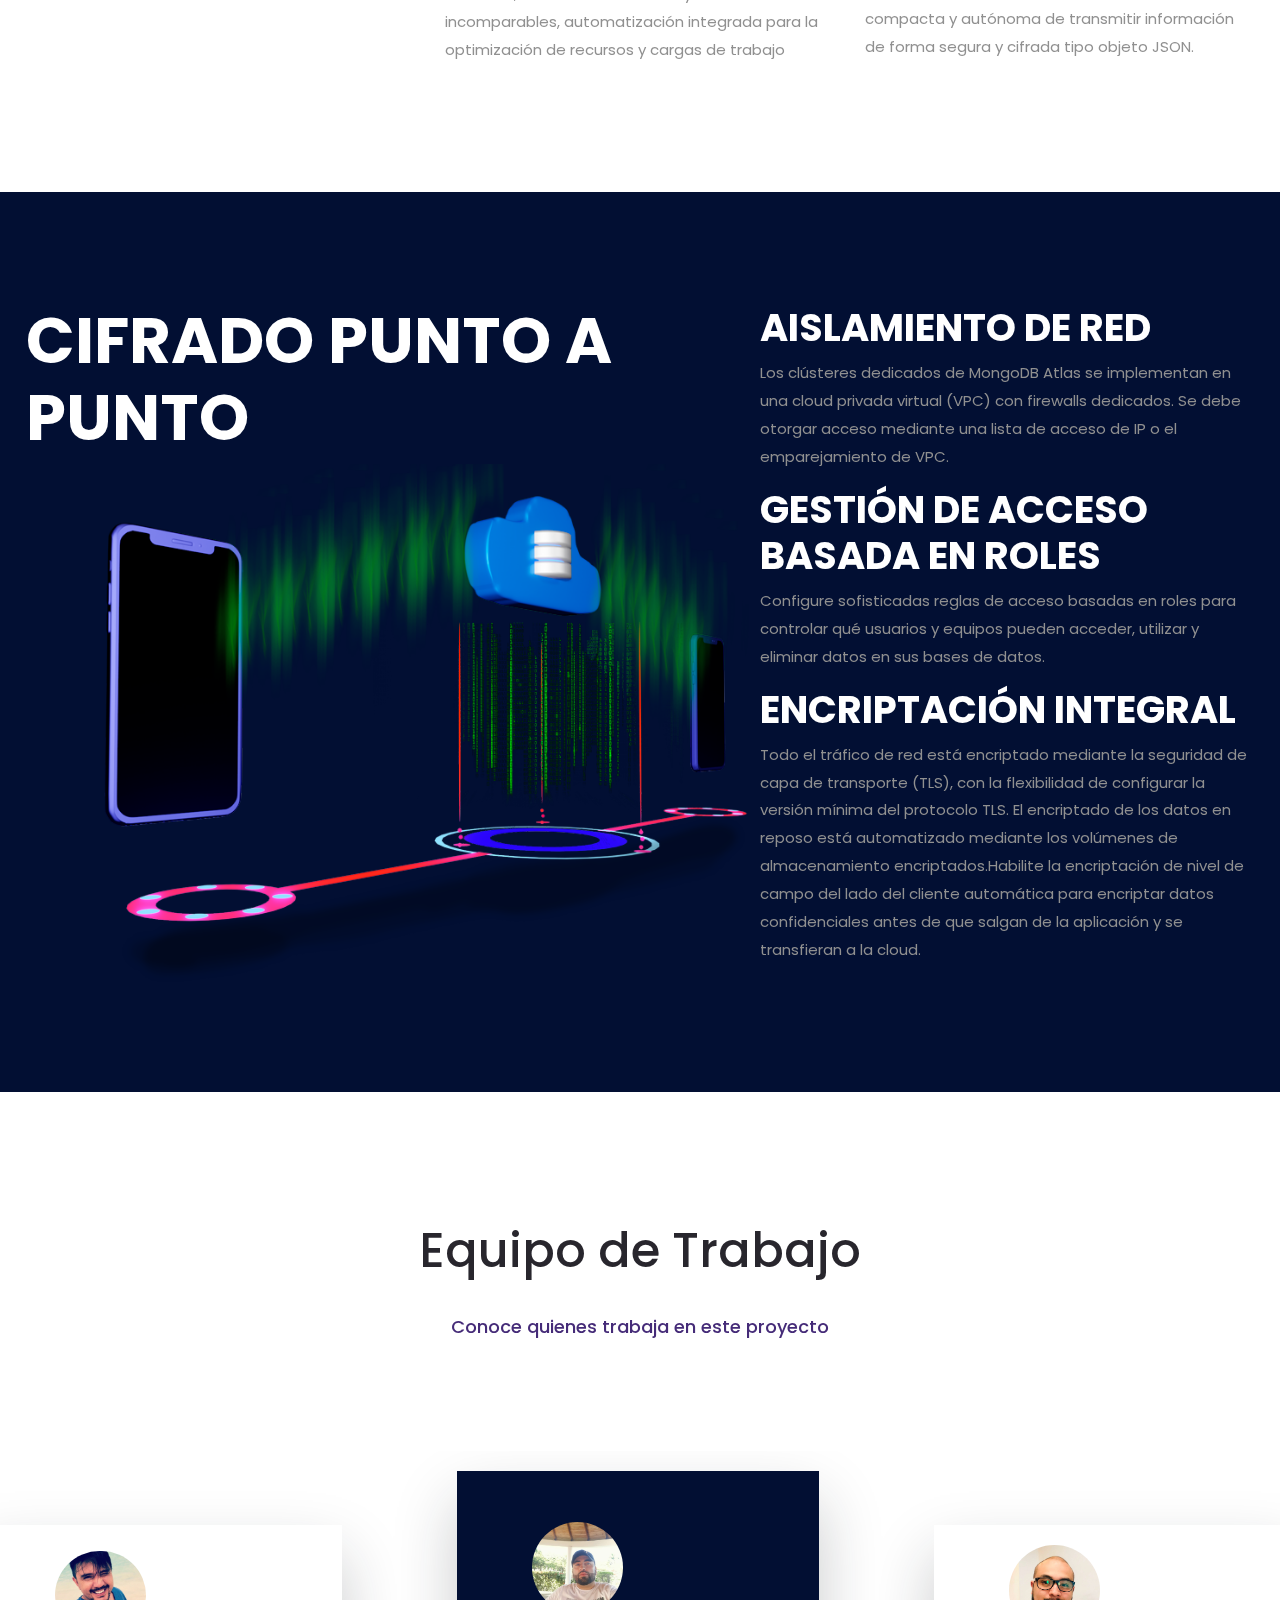
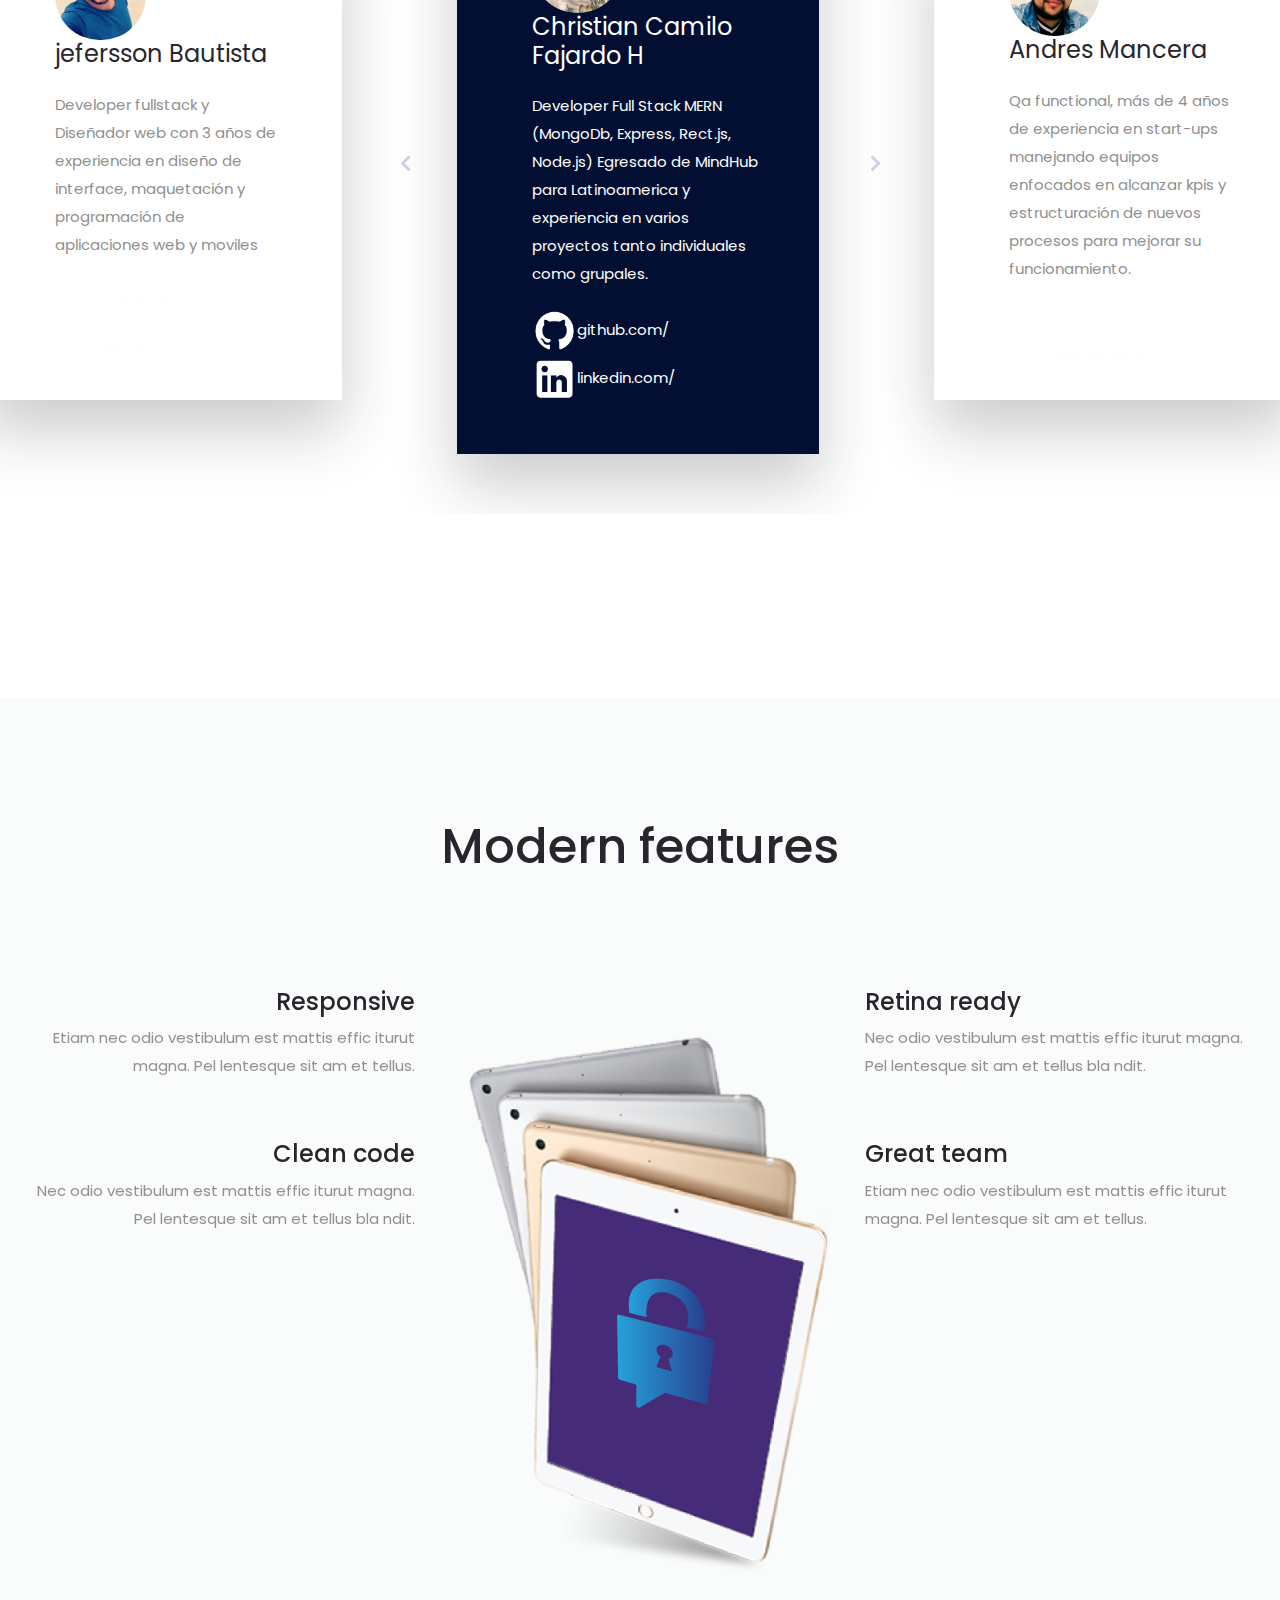
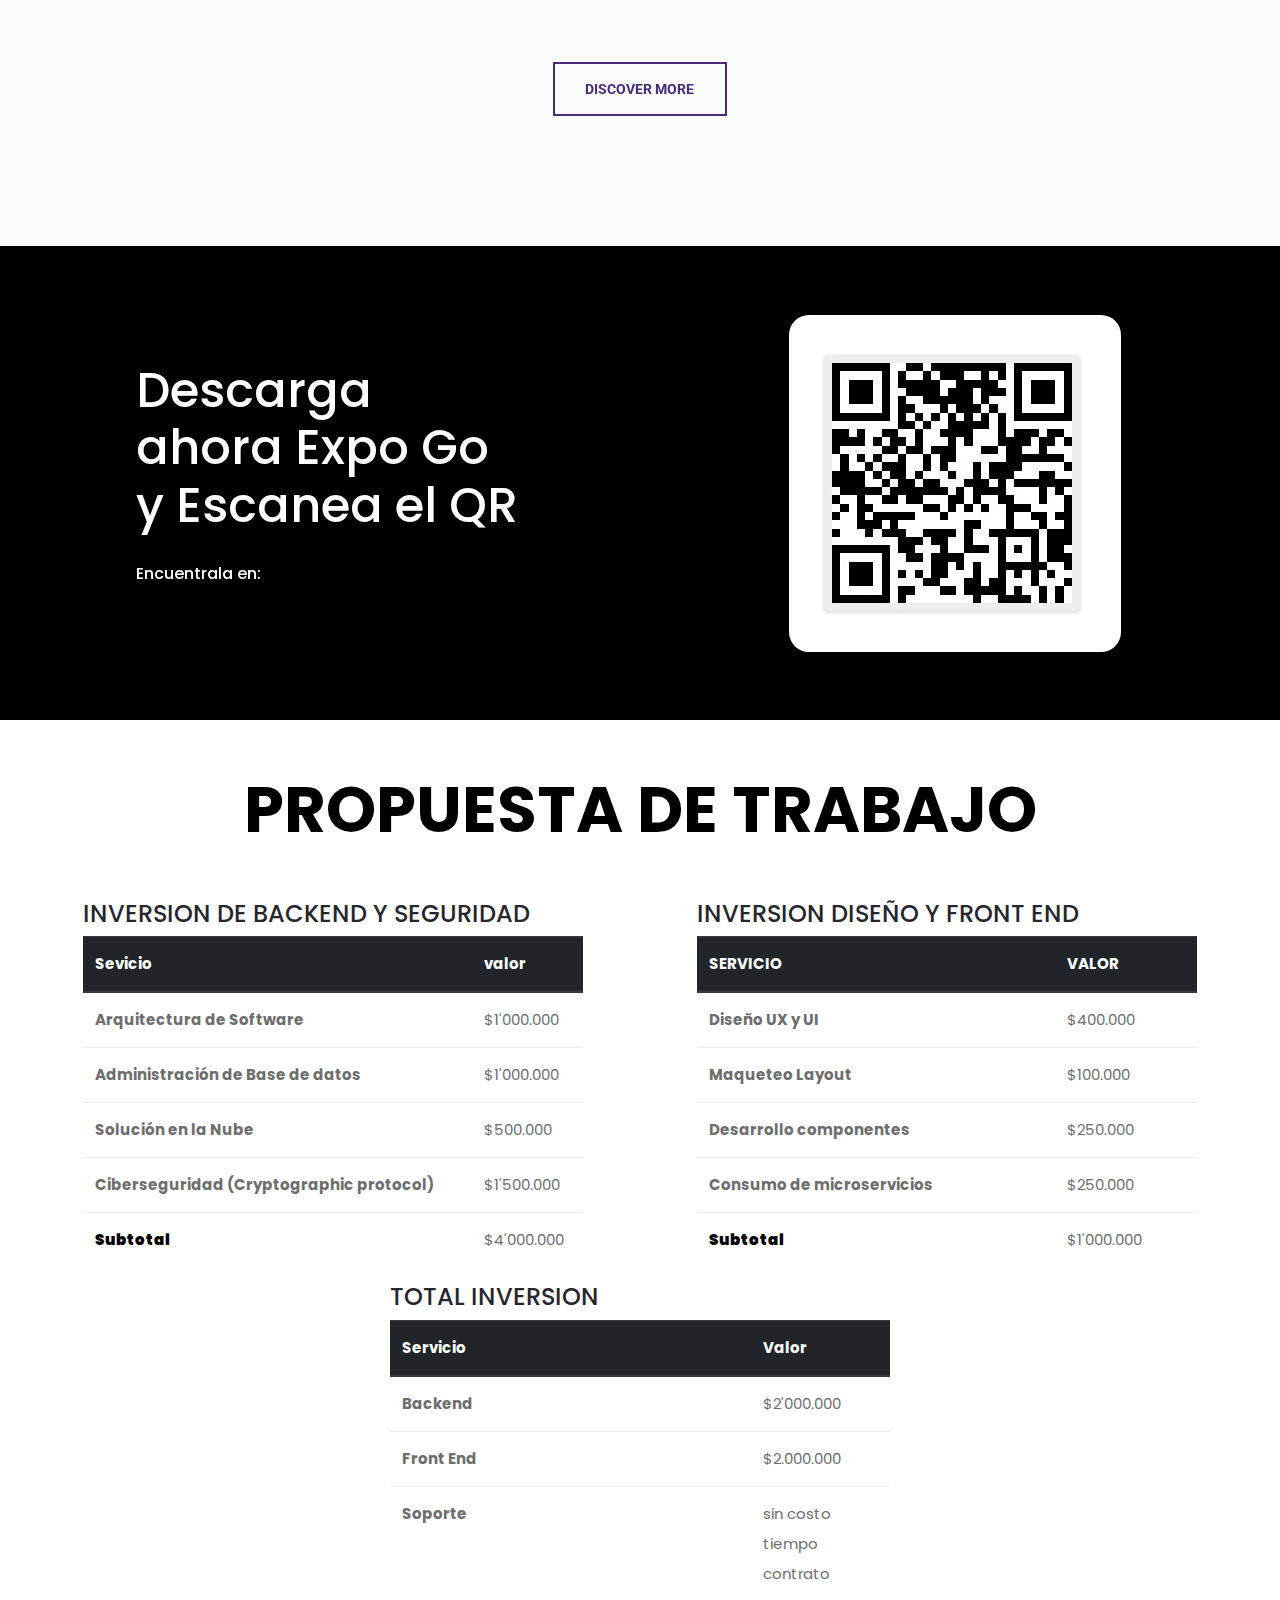
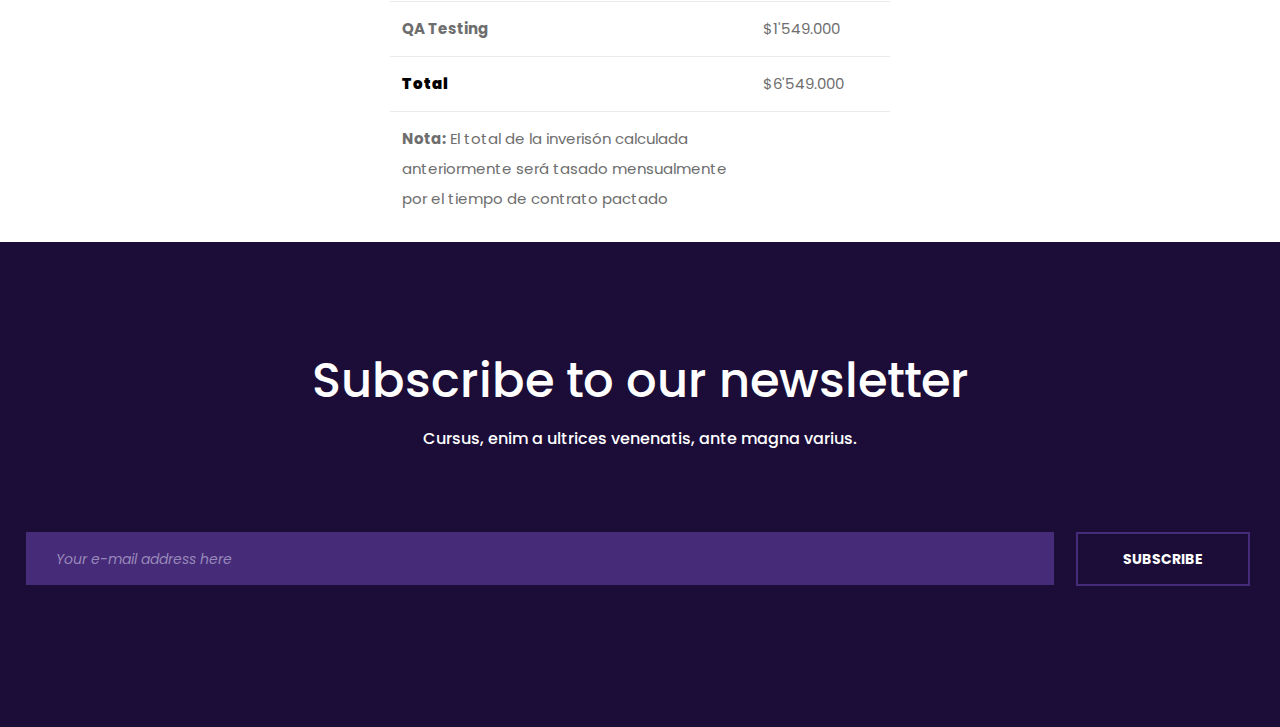
==== commit 53232890: "trabajo en apariencia" ====
--- a/index.html
+++ b/index.html
@@ -27,74 +27,167 @@
 
 	<!-- Menu -->
 
-	<div class="menu_container">
+ 	<div class="menu_container">
 		<div class="menu menu_mm text-right">
 			
 			<ul class="menu_mm">
 				<li class="menu_mm active"><a href="#">Home</a></li>
-				<li class="menu_mm"><a href="about.html">About Us</a></li>
-				<li class="menu_mm"><a href="services.html">Services</a></li>
-				<li class="menu_mm"><a href="portfolio.html">Portfolio</a></li>
-				<li class="menu_mm"><a href="blog.html">Blog</a></li>
-				<li class="menu_mm"><a href="contact.html">Contact</a></li>
+				<li class="menu_mm"><a href="#Tecno">Tecnologias</a></li>
+				<li class="menu_mm"><a href="#Encrypt">Encrypt</a></li>
+				<li class="menu_mm"><a href="#Equipo">Equipo</a></li>
+				<li class="menu_mm"><a href="#Actualizaciones">Actualizaciones</a></li>
 			</ul>
 		</div>
-	</div>
-
+	</div> 
+
+	
 	<!-- Home -->
 
 	<div class="home">
 		<div class="home_background_container prlx_parent">
-			<div class="home_background prlx" style="background-image:url(images/slider_background.jpg)"></div>
+			<div class="home_background prlx" style="background: linear-gradient(159deg, rgb(-1, 82, 120) 4%, rgb(2, 15, 51) 25%, #020f33 74%, rgb(0, 82, 119) 100%);">
+			</div>
 		</div>
 		
-		<!-- Hero Slider -->
-		<div class="hero_slider_container">
-			
-			<!-- Slider -->
-			<div class="owl-carousel owl-theme hero_slider">
-
-				<!-- Slider Item -->
-				<div class="owl-item hero_slider_item item_1 d-flex flex-column align-items-center justify-content-center">
-					
-					<span><img src="images/colorlib.png" alt=""></span>
-					<span>ENCRYPTLINE!</span>
-					<span>Seguridad y Confianza en tus Manos</span>
-				</div>
-
-				<!-- Slider Item -->
-				<div class="owl-item hero_slider_item item_1 d-flex flex-column align-items-center justify-content-center">
-					
-					<span><img src="images/colorlib.png" alt=""></span>
-					<span>ENCRYPTLINE!</span>
-					<span>Moderno, Sencillo y Agil</span>
-				</div>
-
-				<!-- Slider Item -->
-				<div class="owl-item hero_slider_item item_1 d-flex flex-column align-items-center justify-content-center">
-					
-					<span><img src="images/colorlib.png" alt=""></span>
-					<span>ENCRYPTLINE!</span>
-					<span>Diseñado para tus Necesidades</span>
-				</div>
-
-			</div>
-			
-			<!-- Hero Slider Navigation Left -->
-			<div class="hero_slider_nav hero_slider_nav_left">
-				<div class="hero_slider_prev d-flex flex-column align-items-center justify-content-center trans_200">
-					<i class="fas fa-chevron-left trans_200"></i>
-				</div>
-			</div>
-
-			<!-- Hero Slider Navigation Right -->
-			<div class="hero_slider_nav hero_slider_nav_right">
-				<div class="hero_slider_next d-flex flex-column align-items-center justify-content-center trans_200">
-					<i class="fas fa-chevron-right trans_200"></i>
-				</div>
-			</div>
-
-		</div>
+		<!-- Vertical Slider Section -->
+
+	<div class="v_slider_section">
+		<div class="container fill_height">
+			<div class="row fill_height">
+
+				<div class="col-lg-6 v_slider_section_image">
+					<div class="v_slider_image">
+						<h2>Bienvenido </h2>
+						<h1>ENCRYPLINE!</h1>
+						<h2>Lorem ipsum, dolor </h2>
+					</div>
+				</div>
+
+				<div class="col-lg-5 offset-lg-1 v_slider_content d-flex flex-column justify-content-center">
+					<div class="v_slider_container">
+
+						<!-- Vertical Slider -->
+						<div class="v_slider">
+
+							<!-- Vertical Slider Item -->
+							<div class="v_slider_item">
+								
+								<div class="person d-flex flex-row">
+									<div class="person_image">
+										<img src="images/diseño-app-cifrado.png" alt="">
+									</div>
+									<div class="person_meta">
+										<div class="person_name">Michael Smith</div>
+										<div class="person_title">Manager</div>
+									</div>
+								</div>
+							</div>
+
+							<!-- Vertical Slider Item -->
+							<div class="v_slider_item">
+								
+								<div class="person d-flex flex-row">
+									<div class="person_image">
+										<img src="images/diseño-app-cifrado.png" alt="">
+									</div>
+									<div class="person_meta">
+										<div class="person_name">Michael Smith</div>
+										<div class="person_title">Manager</div>
+									</div>
+								</div>
+							</div>
+							<!-- Vertical Slider Item -->
+							<div class="v_slider_item">
+								
+								<div class="person d-flex flex-row">
+									<div class="person_image">
+										<img src="images/diseño-app-cifrado.png" alt="">
+									</div>
+									<div class="person_meta">
+										<div class="person_name">Michael Smith</div>
+										<div class="person_title">Manager</div>
+									</div>
+								</div>
+							</div>
+							<!-- Vertical Slider Item -->
+							<div class="v_slider_item">
+								
+								<div class="person d-flex flex-row">
+									<div class="person_image">
+										<img src="images/diseño-app-cifrado.png" alt="">
+									</div>
+									<div class="person_meta">
+										<div class="person_name">Michael Smith</div>
+										<div class="person_title">Manager</div>
+									</div>
+								</div>
+							</div>
+
+							
+							<!-- Vertical Slider Item -->
+							<div class="v_slider_item">
+								
+								<div class="person d-flex flex-row">
+									<div class="person_image">
+										<img src="images/diseño-app-cifrado.png" alt="">
+									</div>
+									<div class="person_meta">
+										<div class="person_name">Michael Smith</div>
+										<div class="person_title">Manager</div>
+									</div>
+								</div>
+							</div>
+							
+							<!-- Vertical Slider Item -->
+							<div class="v_slider_item">
+								
+								<div class="person d-flex flex-row">
+									<div class="person_image">
+										<img src="images/diseño-app-cifrado.png" alt="">
+									</div>
+									<div class="person_meta">
+										<div class="person_name">Michael Smith</div>
+										<div class="person_title">Manager</div>
+									</div>
+								</div>
+							</div>
+							
+							<!-- Vertical Slider Item -->
+							<div class="v_slider_item">
+								
+								<div class="person d-flex flex-row">
+									<div class="person_image">
+										<img src="images/diseño-app-cifrado.png" alt="">
+									</div>
+									<div class="person_meta">
+										<div class="person_name">Michael Smith</div>
+										<div class="person_title">Manager</div>
+									</div>
+								</div>
+							</div>
+							
+							<!-- Vertical Slider Item -->
+							<div class="v_slider_item">
+								
+								<div class="person d-flex flex-row">
+									<div class="person_image">
+										<img src="images/diseño-app-cifrado.png" alt="">
+									</div>
+									<div class="person_meta">
+										<div class="person_name">Michael Smith</div>
+										<div class="person_title">Manager</div>
+									</div>
+								</div>
+							</div>
+
+
+						</div>
+					</div>
+				</div>
+
+			</div>
+		</div>
+	</div>
 
 		
 		
@@ -109,15 +202,15 @@
 
 	<!-- Icon Boxes -->
 
-	<div class="icon_boxes">
+	<div id="Tecno" class="icon_boxes">
 		<div class="container">
 			<div class="row">
 				<div class="col-lg-4">
 					<div class="icon_box_title">
-						<h1>Build your entire website in minutes</h1>
+						<h1>TECNOLOGIAS ADAPTADAS A SUS NECESIDADES</h1>
 					</div>
 					<div class="button icon_box_button trans_200">
-						<a href="#" class="trans_200">discover more</a>
+						<a href="#QR" class="trans_200">Usar Piloto</a>
 					</div>
 				</div>
 
@@ -125,32 +218,44 @@
 
 					<!-- Icon Box Item -->
 					<div class="icon_box_item">
-						<h2>Great team</h2>
-						<p>Etiam euismod sapien nec est tempus consequat. Nullam eget pretium mi. Curabitur rhoncus finibus quam quis sodales.</p>
+						<h2>Node Js</h2>
+						<img width="100px" src="[data-uri]" alt="">
+						<p>Entorno de ejecución para JavaScript construido con V8, motor de JavaScript de Chrome.</p>
 					</div>
 
 					<!-- Icon Box Item -->
 					<div class="icon_box_item">
-						<h2>Modern Design</h2>
-						<p>Etiam euismod sapien nec est tempus consequat. Nullam eget pretium mi. Curabitur rhoncus finibus quam quis sodales.</p>
-					</div>
-
+						<h2>React-Native</h2>
+						<img width="100px" src="https://www.datocms-assets.com/45470/1631026680-logo-react-native.png" alt="">
+						<p>Un framework de JavaScript para crear aplicaciones reales nativas para iOS y Android</p>
+					</div>
+					<div class="icon_box_item">
+						<h2>MongoDb</h2>
+						<img width="100px" src="https://upload.wikimedia.org/wikipedia/commons/thumb/9/93/MongoDB_Logo.svg/2560px-MongoDB_Logo.svg.png" alt="">
+						<p>Servicio de base de datos más avanzado del mercado, distribución de datos y movilidad incomparables, automatización integrada para la optimización de recursos y cargas de trabajo</p>
+					</div>
 				</div>
 
 				<div class="col-lg-4 icon_box_col">
 
 					<!-- Icon Box Item -->
 					<div class="icon_box_item">
-						<h2>Online Marketing</h2>
-						<p>Etiam euismod sapien nec est tempus consequat. Nullam eget pretium mi. Curabitur rhoncus finibus quam quis sodales.</p>
+						<h2>Express</h2>
+						<img width="100px" src="https://www.jacobsoft.com.mx/wp-content/uploads/2020/04/node-js-736399_960_720-2.png" alt="">
+						<p>Infraestructura web rápida, minimalista y flexible para Node.js</p>
 					</div>
 
 					<!-- Icon Box Item -->
 					<div class="icon_box_item">
-						<h2>Easy to use</h2>
-						<p>Etiam euismod sapien nec est tempus consequat. Nullam eget pretium mi. Curabitur rhoncus finibus quam quis sodales.</p>
-					</div>
-					
+						<h2>Socket.io</h2>
+						<img width="100px" src="http://nightdeveloper.net/wp-content/uploads/2015/07/socket-logo.png" alt="">
+						<p>Biblioteca de JavaScript basada en eventos para aplicaciones web en tiempo real. Permite la comunicación bidireccional en tiempo real entre clientes web y servidores</p>
+					</div>
+					<div class="icon_box_item">
+						<h2>Json Web Token</h2>
+						<img width="100px" src="https://ies.solutions/wordpress/wp-content/uploads/jwt.png" alt="">
+						<p>Estándar abierto ( RFC 7519 ) que define la forma compacta y autónoma de transmitir información de forma segura y cifrada tipo objeto JSON.</p>
+					</div>
 				</div>
 			</div>
 		</div>
@@ -158,149 +263,32 @@
 
 	<!-- Vertical Slider Section -->
 
-	<div class="v_slider_section">
+	<div id="Encrypt" class="b-blue d-flex">
+		
 		<div class="container fill_height">
 			<div class="row fill_height">
 
-				<div class="col-lg-6 v_slider_section_image">
+				<div class="big-letter col-lg-6 v_slider_section_image">
+					<h2>Cifrado punto a punto</h2>
 					<div class="v_slider_image">
-						<img src="images/diseño-app-cifrado.png" alt="">
+						<img src="images/back.png" alt="">
 					</div>
 				</div>
 
 				<div class="col-lg-5 offset-lg-1 v_slider_content d-flex flex-column justify-content-center">
 					<div class="v_slider_container">
-
-						<!-- Vertical Slider -->
-						<div class="v_slider">
-
-							<!-- Vertical Slider Item -->
-							<div class="v_slider_item">
-								<h1>Fast support</h1>
-								<h1>to all our</h1>
-								<h1>clients. Just give</h1>
-								<h1>us a shout</h1>
-								<p>Etiam nec odio vestibulum est mattis effic iturut magna. Pelle ntesque sit am et tellus blandit. Etiam nec odio vestibul. Etiam nec odio vestibulum est mattis effic iturut.</p>
-								<div class="person d-flex flex-row">
-									<div class="person_image">
-										<img src="images/person_1.png" alt="">
-									</div>
-									<div class="person_meta">
-										<div class="person_name">Michael Smith</div>
-										<div class="person_title">Manager</div>
-									</div>
-								</div>
-							</div>
-
-							<!-- Vertical Slider Item -->
-							<div class="v_slider_item">
-								<h1>Fast support</h1>
-								<h1>to all our</h1>
-								<h1>clients. Just give</h1>
-								<h1>us a shout</h1>
-								<p>Etiam nec odio vestibulum est mattis effic iturut magna. Pelle ntesque sit am et tellus blandit. Etiam nec odio vestibul. Etiam nec odio vestibulum est mattis effic iturut.</p>
-								<div class="person d-flex flex-row">
-									<div class="person_image">
-										<img src="images/person_1.png" alt="">
-									</div>
-									<div class="person_meta">
-										<div class="person_name">Michael Smith</div>
-										<div class="person_title">Manager</div>
-									</div>
-								</div>
-							</div>
-
-							<!-- Vertical Slider Item -->
-							<div class="v_slider_item">
-								<h1>Fast support</h1>
-								<h1>to all our</h1>
-								<h1>clients. Just give</h1>
-								<h1>us a shout</h1>
-								<p>Etiam nec odio vestibulum est mattis effic iturut magna. Pelle ntesque sit am et tellus blandit. Etiam nec odio vestibul. Etiam nec odio vestibulum est mattis effic iturut.</p>
-								<div class="person d-flex flex-row">
-									<div class="person_image">
-										<img src="images/person_1.png" alt="">
-									</div>
-									<div class="person_meta">
-										<div class="person_name">Michael Smith</div>
-										<div class="person_title">Manager</div>
-									</div>
-								</div>
-							</div>
-
-							<!-- Vertical Slider Item -->
-							<div class="v_slider_item">
-								<h1>Fast support</h1>
-								<h1>to all our</h1>
-								<h1>clients. Just give</h1>
-								<h1>us a shout</h1>
-								<p>Etiam nec odio vestibulum est mattis effic iturut magna. Pelle ntesque sit am et tellus blandit. Etiam nec odio vestibul. Etiam nec odio vestibulum est mattis effic iturut.</p>
-								<div class="person d-flex flex-row">
-									<div class="person_image">
-										<img src="images/person_1.png" alt="">
-									</div>
-									<div class="person_meta">
-										<div class="person_name">Michael Smith</div>
-										<div class="person_title">Manager</div>
-									</div>
-								</div>
-							</div>
-
-							<!-- Vertical Slider Item -->
-							<div class="v_slider_item">
-								<h1>Fast support</h1>
-								<h1>to all our</h1>
-								<h1>clients. Just give</h1>
-								<h1>us a shout</h1>
-								<p>Etiam nec odio vestibulum est mattis effic iturut magna. Pelle ntesque sit am et tellus blandit. Etiam nec odio vestibul. Etiam nec odio vestibulum est mattis effic iturut.</p>
-								<div class="person d-flex flex-row">
-									<div class="person_image">
-										<img src="images/person_1.png" alt="">
-									</div>
-									<div class="person_meta">
-										<div class="person_name">Michael Smith</div>
-										<div class="person_title">Manager</div>
-									</div>
-								</div>
-							</div>
-
-							<!-- Vertical Slider Item -->
-							<div class="v_slider_item">
-								<h1>Fast support</h1>
-								<h1>to all our</h1>
-								<h1>clients. Just give</h1>
-								<h1>us a shout</h1>
-								<p>Etiam nec odio vestibulum est mattis effic iturut magna. Pelle ntesque sit am et tellus blandit. Etiam nec odio vestibul. Etiam nec odio vestibulum est mattis effic iturut.</p>
-								<div class="person d-flex flex-row">
-									<div class="person_image">
-										<img src="images/person_1.png" alt="">
-									</div>
-									<div class="person_meta">
-										<div class="person_name">Michael Smith</div>
-										<div class="person_title">Manager</div>
-									</div>
-								</div>
-							</div>
-
-							<!-- Vertical Slider Item -->
-							<div class="v_slider_item">
-								<h1>Fast support</h1>
-								<h1>to all our</h1>
-								<h1>clients. Just give</h1>
-								<h1>us a shout</h1>
-								<p>Etiam nec odio vestibulum est mattis effic iturut magna. Pelle ntesque sit am et tellus blandit. Etiam nec odio vestibul. Etiam nec odio vestibulum est mattis effic iturut.</p>
-								<div class="person d-flex flex-row">
-									<div class="person_image">
-										<img src="images/person_1.png" alt="">
-									</div>
-									<div class="person_meta">
-										<div class="person_name">Michael Smith</div>
-										<div class="person_title">Manager</div>
-									</div>
-								</div>
-							</div>
-
-						</div>
+						<h2>Aislamiento de red</h2>
+						<p>
+							Los clústeres dedicados de MongoDB Atlas se implementan en una cloud privada virtual (VPC) con firewalls dedicados. Se debe otorgar acceso mediante una lista de acceso de IP o el emparejamiento de VPC.
+						</p>
+						<h2>
+							Gestión de acceso basada en roles
+						</h2>
+						<p>Configure sofisticadas reglas de acceso basadas en roles para controlar qué usuarios y equipos pueden acceder, utilizar y eliminar datos en sus bases de datos.</p>
+						<h2>
+							Encriptación integral
+						</h2>
+						<p>Todo el tráfico de red está encriptado mediante la seguridad de capa de transporte (TLS), con la flexibilidad de configurar la versión mínima del protocolo TLS. El encriptado de los datos en reposo está automatizado mediante los volúmenes de almacenamiento encriptados.Habilite la encriptación de nivel de campo del lado del cliente automática para encriptar datos confidenciales antes de que salgan de la aplicación y se transfieran a la cloud.</p>
 					</div>
 				</div>
 
@@ -310,13 +298,13 @@
 
 	<!-- Services -->
 
-	<div class="services">
-		<div class="container">
+	<div id="Equipo" class="services">
+		<div  class="container">
 			<div class="row">
 				<div class="col text-center">
 					<div class="section_title">
-						<h1>RanGO. We take care of your business</h1>
-						<span>Explore our services</span>
+						<h1 >Equipo de Trabajo</h1>
+						<span>Conoce quienes trabaja en este proyecto</span>
 					</div>
 				</div>
 			</div>
@@ -333,17 +321,21 @@
 							<div class="service_item_content">
 								<div class="service_item_title">
 									<div class="service_item_icon">
-										<div data-icon="&#xe083;" class="icon"></div>
-									</div>
-									<h2>Amazing service</h2>
-								</div>
-								<p>Etiam nec odio vestibulum est mattis effic iturut magna. Pellentesque sit am et tellus blandit. Etiam nec odio vesti bul mattis effic iturut magna.</p>
-								<div class="button service_item_button trans_200">
-									<a href="#" class="trans_200">discover more</a>
-								</div>
+										<!-- <div data-icon="&#xe083;" class="icon"></div> -->
+										<img src="images/C-C-F.jpg" alt="">
+									</div>
+									<h2>Christian Camilo Fajardo H<h2>
+								</div>
+								<p>Developer Full Stack MERN (MongoDb, Express, Rect.js, Node.js) Egresado de MindHub para Latinoamerica y experiencia en varios proyectos tanto individuales como grupales.</p>
+								<a target="_blank" href="https://github.com/ChristianFajardo2022"><img id="git" src="images/github.png" alt="">github.com/</a>
+								<br>
+								<a target="_blank" href="https://www.linkedin.com/in/christian-camilo-fajardo-hernandez-565aa0238/"><img id="git" src="images/linkenid.png" alt="">linkedin.com/</a>
+								
 							</div>
 						</div>
 					</div>
+
+					
 
 					<!-- Services Slider Item-->
 					<div class="owl-item services_item">
@@ -351,107 +343,40 @@
 							<div class="service_item_content">
 								<div class="service_item_title">
 									<div class="service_item_icon">
-										<div data-icon="&#xe059;" class="icon"></div>
-									</div>
-									<h2>Management</h2>
-								</div>
-								<p>Odio vestibulum est mattis effic iturut magna. Pellente sque sit am et tellus blandit. Etiam nec odio vesti bul.</p>
-								<div class="button service_item_button trans_200">
-									<a href="#" class="trans_200">discover more</a>
-								</div>
+										<!-- <div data-icon="&#xe083;" class="icon"></div> -->
+										<img src="images/A-M.jpg" alt="">
+									</div>
+									<h2>Andres Mancera<h2>
+								</div>
+								<p>Qa functional, más de 4 años de experiencia en start-ups manejando equipos enfocados en alcanzar kpis y estructuración de nuevos procesos para mejorar su funcionamiento.</p>
+								
+								<br>
+								<a target="_blank" href="https://www.linkedin.com/in/andres-felipe-mancera-guedez-135310b7/"><img id="git" src="images/linkenid.png" alt="">linkedin.com/</a>
+								
 							</div>
 						</div>
 					</div>
 
-					<!-- Services Slider Item-->
+					
 					<div class="owl-item services_item">
 						<div class="services_item_inner">
 							<div class="service_item_content">
 								<div class="service_item_title">
 									<div class="service_item_icon">
-										<div data-icon="&#xe024;" class="icon"></div>
-									</div>
-									<h2>Risk Evaluation</h2>
-								</div>
-								<p>Odio vestibulum est mattis effic iturut magna. Pellente sque sit am et tellus blandit. Etiam nec odio vesti bul.</p>
-								<div class="button service_item_button trans_200">
-									<a href="#" class="trans_200">discover more</a>
-								</div>
+										<!-- <div data-icon="&#xe083;" class="icon"></div> -->
+										<img src="images/profile.jpg" alt="">
+									</div>
+									<h2>jefersson Bautista<h2>
+								</div>
+								<p>Developer fullstack y Diseñador web con 3 años de experiencia en diseño de interface, maquetación y programación de aplicaciones web y moviles</p>
+								<a target="_blank" href="https://github.com/jeffbaut13"><img id="git" src="images/github.png" alt="">github.com</a>
+								<br>
+								<a target="_blank" href="https://www.linkedin.com/in/jeferssonbautista/"><img id="git" src="images/linkenid.png" alt="">linkedin.com</a>
+								
 							</div>
 						</div>
 					</div>
-
-					<!-- Services Slider Item-->
-					<div class="owl-item services_item">
-						<div class="services_item_inner">
-							<div class="service_item_content">
-								<div class="service_item_title">
-									<div class="service_item_icon">
-										<div data-icon="&#xe05e;" class="icon"></div>
-									</div>
-									<h2>Assesment</h2>
-								</div>
-								<p>Etiam nec odio vestibulum est mattis effic iturut magna. Pel lentesque sit am et tellus bla ndit. Etiam nec odio vestibul.</p>
-								<div class="button service_item_button trans_200">
-									<a href="#" class="trans_200">discover more</a>
-								</div>
-							</div>
-						</div>
-					</div>
-
-					<!-- Services Slider Item-->
-					<div class="owl-item services_item">
-						<div class="services_item_inner">
-							<div class="service_item_content">
-								<div class="service_item_title">
-									<div class="service_item_icon">
-										<div data-icon="&#xe059;" class="icon"></div>
-									</div>
-									<h2>Great team</h2>
-								</div>
-								<p>Etiam nec odio vestibulum est mattis effic iturut magna. Pel lentesque sit am et tellus bla ndit. Etiam nec odio vestibul.</p>
-								<div class="button service_item_button trans_200">
-									<a href="#" class="trans_200">discover more</a>
-								</div>
-							</div>
-						</div>
-					</div>
-
-					<!-- Services Slider Item-->
-					<div class="owl-item services_item">
-						<div class="services_item_inner">
-							<div class="service_item_content">
-								<div class="service_item_title">
-									<div class="service_item_icon">
-										<div data-icon="&#xe040;" class="icon"></div>
-									</div>
-									<h2>Amazing service</h2>
-								</div>
-								<p>Etiam nec odio vestibulum est mattis effic iturut magna. Pellentesque sit am et tellus blandit. Etiam nec odio vesti bul mattis effic iturut magna.</p>
-								<div class="button service_item_button trans_200">
-									<a href="#" class="trans_200">discover more</a>
-								</div>
-							</div>
-						</div>
-					</div>
-
-					<!-- Services Slider Item-->
-					<div class="owl-item services_item">
-						<div class="services_item_inner">
-							<div class="service_item_content">
-								<div class="service_item_title">
-									<div class="service_item_icon">
-										<div data-icon="&#xe020;" class="icon"></div>
-									</div>
-									<h2>Amazing service</h2>
-								</div>
-								<p>Etiam nec odio vestibulum est mattis effic iturut magna. Pellentesque sit am et tellus blandit. Etiam nec odio vesti bul mattis effic iturut magna.</p>
-								<div class="button service_item_button trans_200">
-									<a href="#" class="trans_200">discover more</a>
-								</div>
-							</div>
-						</div>
-					</div>
+					
 
 				</div>
 			
@@ -464,7 +389,7 @@
 
 	<!-- Features -->
 
-	<div class="features">
+	<div id="Actualizaciones" class="features">
 		<div class="container">
 			<div class="row">
 				<div class="col text-center">
@@ -528,20 +453,22 @@
 	<!-- Call to action -->
 
 	<div class="cta">
-		<div class="cta_background" style="background-image:url(images/cta_background.jpg)"></div>
+		<div id="QR"class="cta_background" style="background-image:url(images/cta_background.jpg)"></div>
 		
 		<div class="container">
 			<div class="row">
 				<div class="col-lg-5 order-lg-1 order-2">
 					<div class="cta_content">
-						<h1>We love our customers</h1>
-						<p>Cursus, enim a ultrices venenatis, ante magna varius felis, ac sodales turpis lectus a odio. Quisque facilisis lacus vitae leo tincidunt, id cursus dui blandit.</p>
+						<h1>Descarga ahora Expo Go y Escanea el QR</h1>
+						<p>Encuentrala en:</p>
+						<a target="_blank" href="https://play.google.com/store/apps/details?id=host.exp.exponent&hl=en&gl=US"><img width="50px" src="https://img.utdstc.com/icon/c8c/d91/c8cd914e915d70dea2eabf58b1c03089fbe19c59729be8aec12170db47dd8f81:200" alt=""></a>
+						<a target="_blank" href="https://apps.apple.com/us/app/expo-go/id982107779"><img width="50px" src="https://upload.wikimedia.org/wikipedia/commons/thumb/6/67/App_Store_%28iOS%29.svg/250px-App_Store_%28iOS%29.svg.png" alt=""></a>
 					</div>
 				</div>
 
 				<div class="col-lg-6 offset-lg-1 order-lg-2 order-1">
-					<div class="cta_image d-flex flex-column justify-content-end">
-						<img src="images/cta.png" alt="image by https://unsplash.com/@heysupersimi">
+					<div class="cta_image">
+						<img src="images/qr.jpg" alt="image by https://unsplash.com/@heysupersimi">
 					</div>
 				</div>
 			</div>
@@ -551,25 +478,129 @@
 	<!-- Text Line -->
 
 	<div class="text_line">
-		<div class="container">
-			<div class="row">
-
-				<div class="col-lg-5 text-lg-right text-center">
-					<div class="text_line_image">
-						<img src="images/line.jpg" alt="">
-					</div>
-				</div>
-
-				<div class="col-lg-5 offset-lg-2">
-					<div class="text_line_content">
-						<h1>We integrate the future</h1>
-						<p>Etiam nec odio vestibulum est mattis effic iturut magna. Pelle ntesque sit am et tellus blandit. Etiam nec odio vestibul. Etiam nec odio vestibulum est mattis effic iturut.</p>
-						<div class="button text_line_button trans_200">
-							<a href="#" class="trans_200">discover more</a>
-						</div>
-					</div>
-				</div>
-			</div>
+		<h2 class="big-letter-black">PROPUESTA DE TRABAJO</h2>
+		<div class="container container_table">
+			
+			<div class="table_price__one row">
+				<h2>INVERSION DE BACKEND Y SEGURIDAD</h2>
+				<table class="table">
+					<thead class="thead-dark">
+					  <tr>
+						<th scope="col">Sevicio</th>
+						<th scope="col">valor</th>
+					  </tr>
+					</thead>
+					<tbody>
+					  <tr>
+						<th scope="row">Arquitectura de Software</th>
+						<td>$1'000.000</td>
+					  </tr>
+					  <tr>
+						<th scope="row">Administración de Base de datos</th>
+						<td>$1'000.000</td>
+						
+					  </tr>
+					  <tr>
+						<th scope="row">Solución en la Nube</th>
+						<td>$500.000</td>
+					  </tr>
+					  <tr>
+						<th scope="row">Ciberseguridad (Cryptographic protocol)</th>
+						<td>$1'500.000</td>
+					  </tr>
+					  <tr>
+						<th scope="row"><b style="color:rgb(0, 0, 0);">Subtotal</b></th>
+						<td>$4'000.000</td>
+					  </tr>
+					  
+					</tbody>
+				  </table>
+				  
+			</div>
+			<div class="table_price__one row">
+				<h2>INVERSION DISEÑO Y FRONT END</h2>
+				<table class="table">
+					<thead class="thead-dark">
+					  <tr>
+						<th scope="col">SERVICIO</th>
+						<th scope="col">VALOR</th>
+						
+					  </tr>
+					</thead>
+					<tbody>
+					  <tr>
+						<th scope="row">Diseño UX y UI</th>
+						<td>$400.000</td>
+					  </tr>
+					  
+					  <tr>
+						<th scope="row">Maqueteo Layout</th>
+						<td>$100.000</td>
+					  </tr>
+					  <tr>
+						<th scope="row">Desarrollo componentes</th>
+						<td>$250.000</td>
+					  </tr>
+
+					  <tr>
+						<th scope="row">Consumo de microservicios</th>
+						<td>$250.000</td>
+					  </tr>
+					  <tr>
+						<th scope="row"><b style="color:rgb(0, 0, 0);">Subtotal</b></th>
+						<td>$1'000.000</td>
+					  </tr>
+					</tbody>
+				  </table>
+				  
+				  
+			</div>
+		</div>
+		<div class="container container_table">
+			<div class="table_price__one row">
+				<h2>TOTAL INVERSION</h2>
+				<table class="table">
+					<thead class="thead-dark">
+					  <tr>
+						<th scope="col">Servicio</th>
+						<th scope="col">Valor</th>
+						
+					  </tr>
+					</thead>
+					<tbody>
+					  <tr>
+						<th scope="row">Backend</th>
+						<td>$2'000.000</td>
+						
+					  </tr>
+					  <tr>
+						<th scope="row">Front End</th>
+						<td>$2.000.000</td>
+						
+					  </tr>
+					  <tr>
+						<th scope="row">Soporte</th>
+						<td>sin costo tiempo contrato</td>
+						
+					  </tr>
+					  <tr>
+						<th scope="row">QA Testing</th>
+						<td>$1'549.000</td>
+					  </tr>
+					  <tr>
+						<th scope="row"><b style="color:rgb(0, 0, 0);">Total</b></th>
+						<td>$6'549.000</td>
+					  </tr>
+					  <tr>
+						<td><b>Nota:</b> El total de la inverisón calculada anteriormente será tasado mensualmente por el tiempo de contrato pactado</td>
+						<td></td>
+					  </tr>
+					</tbody>
+				  </table>
+				  
+				  
+			</div>
+			
 		</div>
 	</div>
 
--- a/styles/main_styles.css
+++ b/styles/main_styles.css
@@ -258,9 +258,9 @@
 	-o-transition: all 0.3s cubic-bezier(0.7, 0, 0.3, 1);
 	transition: all 0.3s cubic-bezier(0.7, 0, 0.3, 1);
 }
-.fill_height
-{
-	height: 100%;
+.fill_height {
+    height: 100vh;
+    min-height: 100vh;
 }
 .super_container
 {
@@ -703,9 +703,9 @@
 .menu_container {
     position: fixed;
     top: 0;
-    right: 0;
-    width: 139px;
-    height: 18vh;
+    right: calc(50vw - 20%);
+    width: 40%;
+    height: 12vh;
     background: #ffffff00;
     z-index: 11;
     opacity: 1;
@@ -713,7 +713,8 @@
     -moz-transition: all 0.3s cubic-bezier(0.7, 0, 0.3, 1);
     -ms-transition: all 0.3s cubic-bezier(0.7, 0, 0.3, 1);
     -o-transition: all 0.3s cubic-bezier(0.7, 0, 0.3, 1);
-    transition: all 0.3s cubic-bezier(0.7, 0, 0.3, 1);
+    transition: all 0.3s
+    cubic-bezier(0.7, 0, 0.3, 1);
 }
 .menu_container.active
 {
@@ -741,13 +742,15 @@
 	color: #ff6b09;
 }
 .menu ul {
-	background: white;
-    border-radius: 0px 0 0 90px;
-    
+    background: white;
+    border-radius: 0px 0px 90px 90px;
+    display: flex;
+    justify-content: space-around;
 }
 .menu ul li
 {
 	position: relative;
+	margin: 2%;
 }
 
 .menu ul li.active a
@@ -826,12 +829,33 @@
 
 .v_slider_section
 {
-	height: 625px;
+	height: 100vh;
 	padding-bottom: 65px;
 }
+.table_price{
+	margin: 4%;
+}
+.table_price h2{
+	text-align: center;
+	width: 100%;
+	margin-bottom: 4%;
+}
+.container_table{
+	display: flex;
+	justify-content: space-around;
+	align-items: center;
+}
+.table_price__one{
+	width: 500px;
+	max-width: 600px;
+	min-width: 400px;
+}
 .v_slider_section_image
 {
-	
+	display: flex;
+    flex-direction: column;
+    align-items: center;
+    justify-content: center;
 }
 
 .v_slider_item
@@ -851,14 +875,45 @@
 {
 	margin-bottom: 81px;
 }
+.big-letter h2{
+		font-size: 5vw;
+		color: white;
+		font-weight: bold;
+		text-transform: uppercase;
+}
+.big-letter-black{
+	font-size: 5vw;
+	text-align: center;
+	width: 100%;
+	color: rgb(0, 0, 0);
+	font-weight: bold;
+	text-transform: uppercase;
+	margin: 4% 0;
+}
+.v_slider_image h1{
+    color: white;
+	font-size: 8vw;
+}
+.container{
+	max-width: 100%;
+	padding: 0 2%;
+}
+.v_slider_image h2{
+    color: white;
+	font-size: 2.5vw;
+}
+
+.v_slider_image img {
+    width: 130%;
+}
 .person
 {
 	margin-top: 67px;
 }
 .person_image
 {
-	width: 44px;
-	height: 44px;
+	width: 400px;
+	height: 768px;
 }
 .person_image img
 {
@@ -884,7 +939,7 @@
 {
 	position: absolute;
 	top: 50%;
-	right: -145px;
+	right: 2%;
 	-webkit-transform: translateY(-50%);
 	-moz-transform: translateY(-50%);
 	-ms-transform: translateY(-50%);
@@ -1028,7 +1083,7 @@
 }
 .services_slider .owl-item.center .services_item_inner
 {
-	background: #452b78;
+	background: #020f33;
 }
 .services_item
 {
@@ -1131,34 +1186,49 @@
 	visibility: visible;
 	opacity: 1;
 }
-.service_item_icon
+/* .service_item_icon
 {
 	position: absolute;
 	top: -70px;
 	left: 0;
-	width: 42px;
+	width: 100%;
 	height: 42px;
 	-webkit-transition: all 600ms ease;
 	-moz-transition: all 600ms ease;
 	-ms-transition: all 600ms ease;
 	-o-transition: all 600ms ease;
 	transition: all 600ms ease;
+} */
+.service_item_icon img{
+	width: 40% !important;
+	border-radius: 200px;
+}
+.service_item_content a {
+    color: white;
+}
+.service_item_content p {
+    margin-bottom: 8%;
+}
+#git {
+    width: 20%;
+    display: inline-block;
+    margin: 2% 0;
 }
 .service_item_icon .icon
 {
 	font-size: 40px;
 	line-height: 1;
-	color: #452b78;
+	color: #192d64;
 }
 .services_slider .owl-item.active.center .services_item_inner .service_item_icon .icon
 {
 	font-size: 50px;
-	color: #9c83ce;
-}
-.services_slider .owl-item.center .services_item .services_item_inner .service_item_icon
+	color: #1c3988;
+}
+/* .services_slider .owl-item.center .services_item .services_item_inner .service_item_icon
 {
 	top: -102px;
-}
+} */
 .services_slider .owl-dots
 {
 	margin-top: 15px !important;
@@ -1268,12 +1338,25 @@
 /*********************************
 9. Call to action
 *********************************/
-
+.b-blue
+{
+	width: 100%;
+	background:#020f33;
+}
 .cta
 {
 	width: 100%;
-	background: #b0d5db;
+	background: #000000;
 	
+}
+.v_slider_container h2{
+	font-size: 3vw;
+	color: white;
+	font-weight: bold;
+	text-transform: uppercase;
+}
+.col-lg-5.order-lg-1.order-2 {
+    padding-left: 10%;
 }
 .cta_background
 {
@@ -1304,17 +1387,16 @@
 	color: #FFFFFF;
 	margin-bottom: 0px;
 }
-.cta_image
-{
-	position: absolute;
-	top: 0;
-	left: 0;
-	height: 100%;
-}
-.cta_image img
-{
-	width: 776px;
-	height: auto;
+.cta_image {
+    height: 100%;
+    display: flex;
+    align-items: center;
+    justify-content: center;
+}
+.cta_image img {
+    background-color: rgb(255 255 255);
+    padding: 5%;
+    border-radius: 20px;
 }
 
 /*********************************
--- a/styles/responsive.css
+++ b/styles/responsive.css
@@ -43,7 +43,7 @@
 	}
 	.v_slider .slick-dots
 	{
-		right: -55px;
+		right: 2%;
 	}
 }
 
@@ -114,7 +114,7 @@
 {
 	.v_slider .slick-dots
 	{
-		right: -15px;
+		right: 2%;
 	}
 }
 
@@ -133,6 +133,10 @@
 
 @media only screen and (max-width: 991px)
 {
+	.b-blue{
+		min-height: 150vh;
+		max-height: 1200px;
+	}
 	.main_nav
 	{
 		display: none;
@@ -198,6 +202,14 @@
 		right: auto;
 		box-shadow: 0px 45px 59px rgba(24, 29, 33, 0.23);
 	}
+	.v_slider_image h1{
+		color: white;
+		font-size: 60px;
+	}
+	.v_slider_image h2{
+		color: white;
+		font-size: 30px;
+	}
 	.v_slider_image img
 	{
 		width: 100%;
@@ -346,6 +358,14 @@
 
 @media only screen and (max-width: 575px)
 {
+	.v_slider_container h2{
+		font-size: 25px;
+		
+	}
+	.big-letter h2{
+		font-size: 50px;
+
+}
 	.logo
 	{
 		padding-left: 15px;
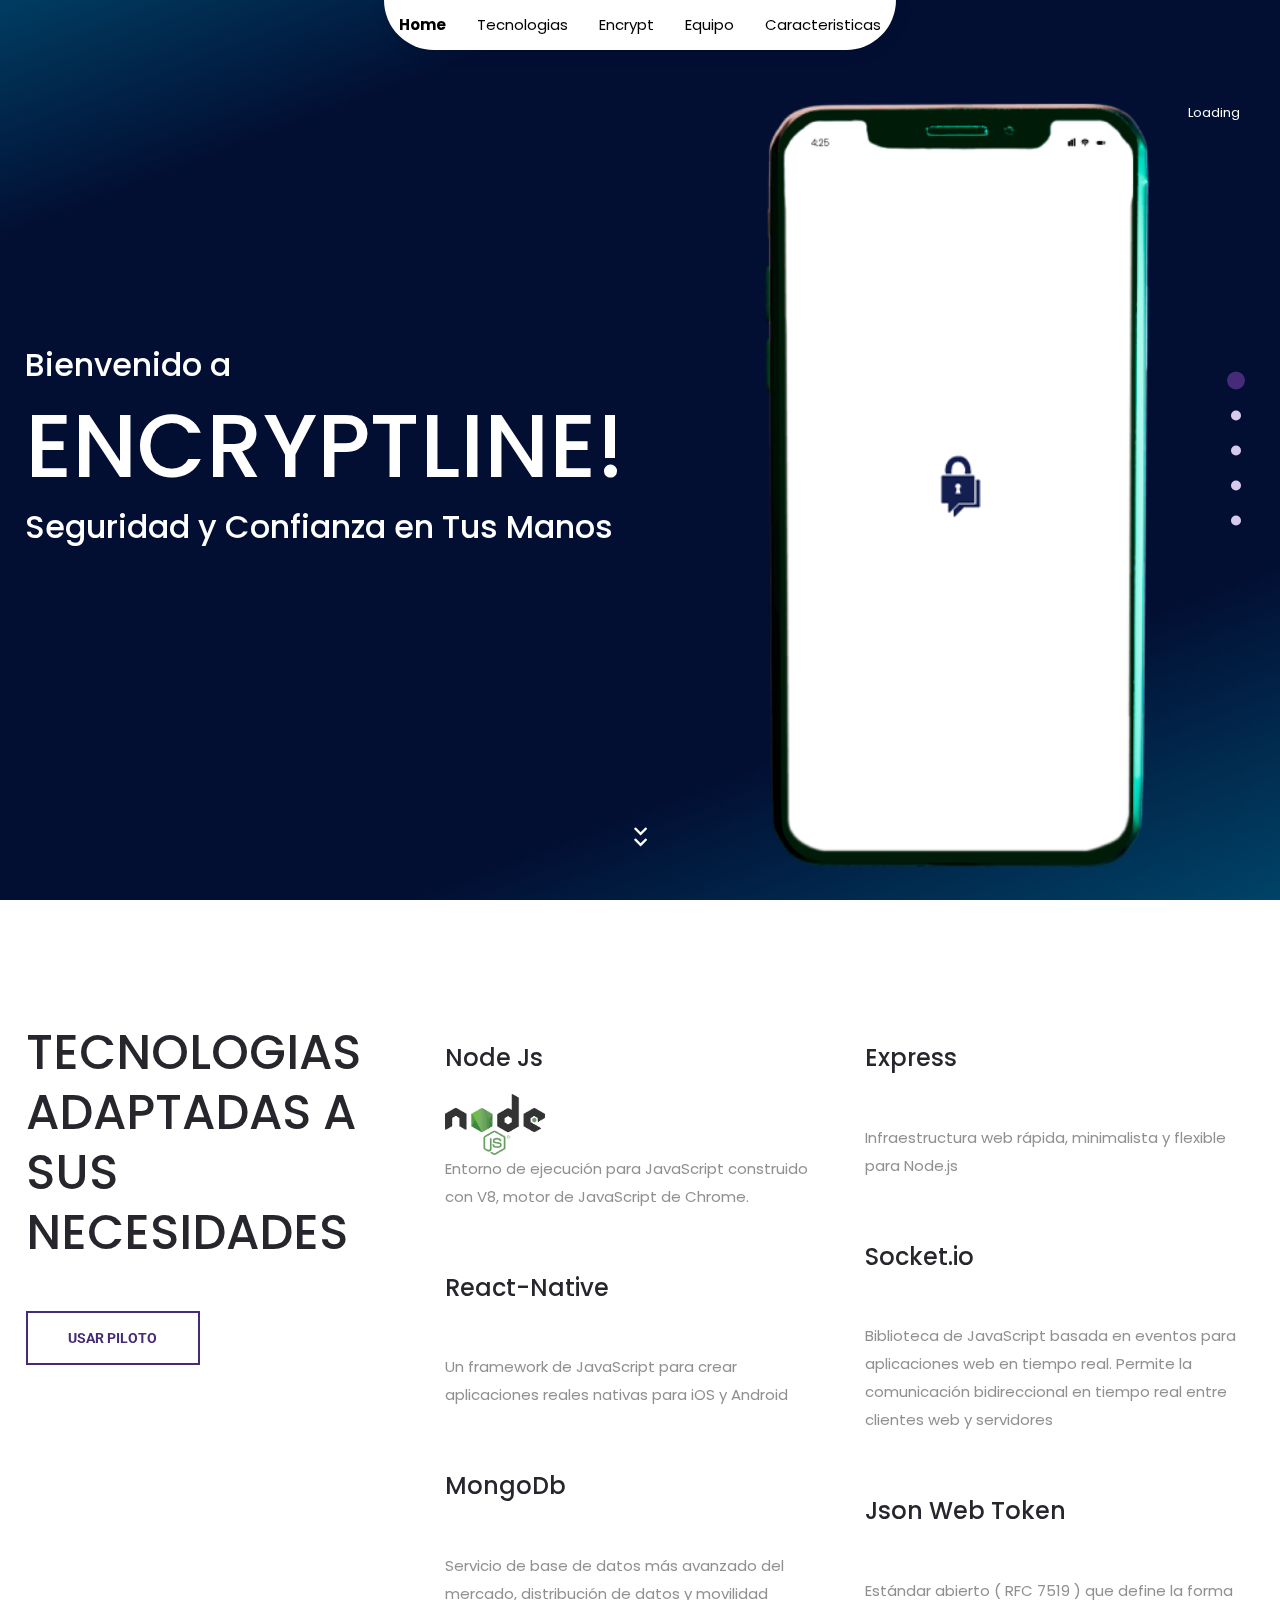
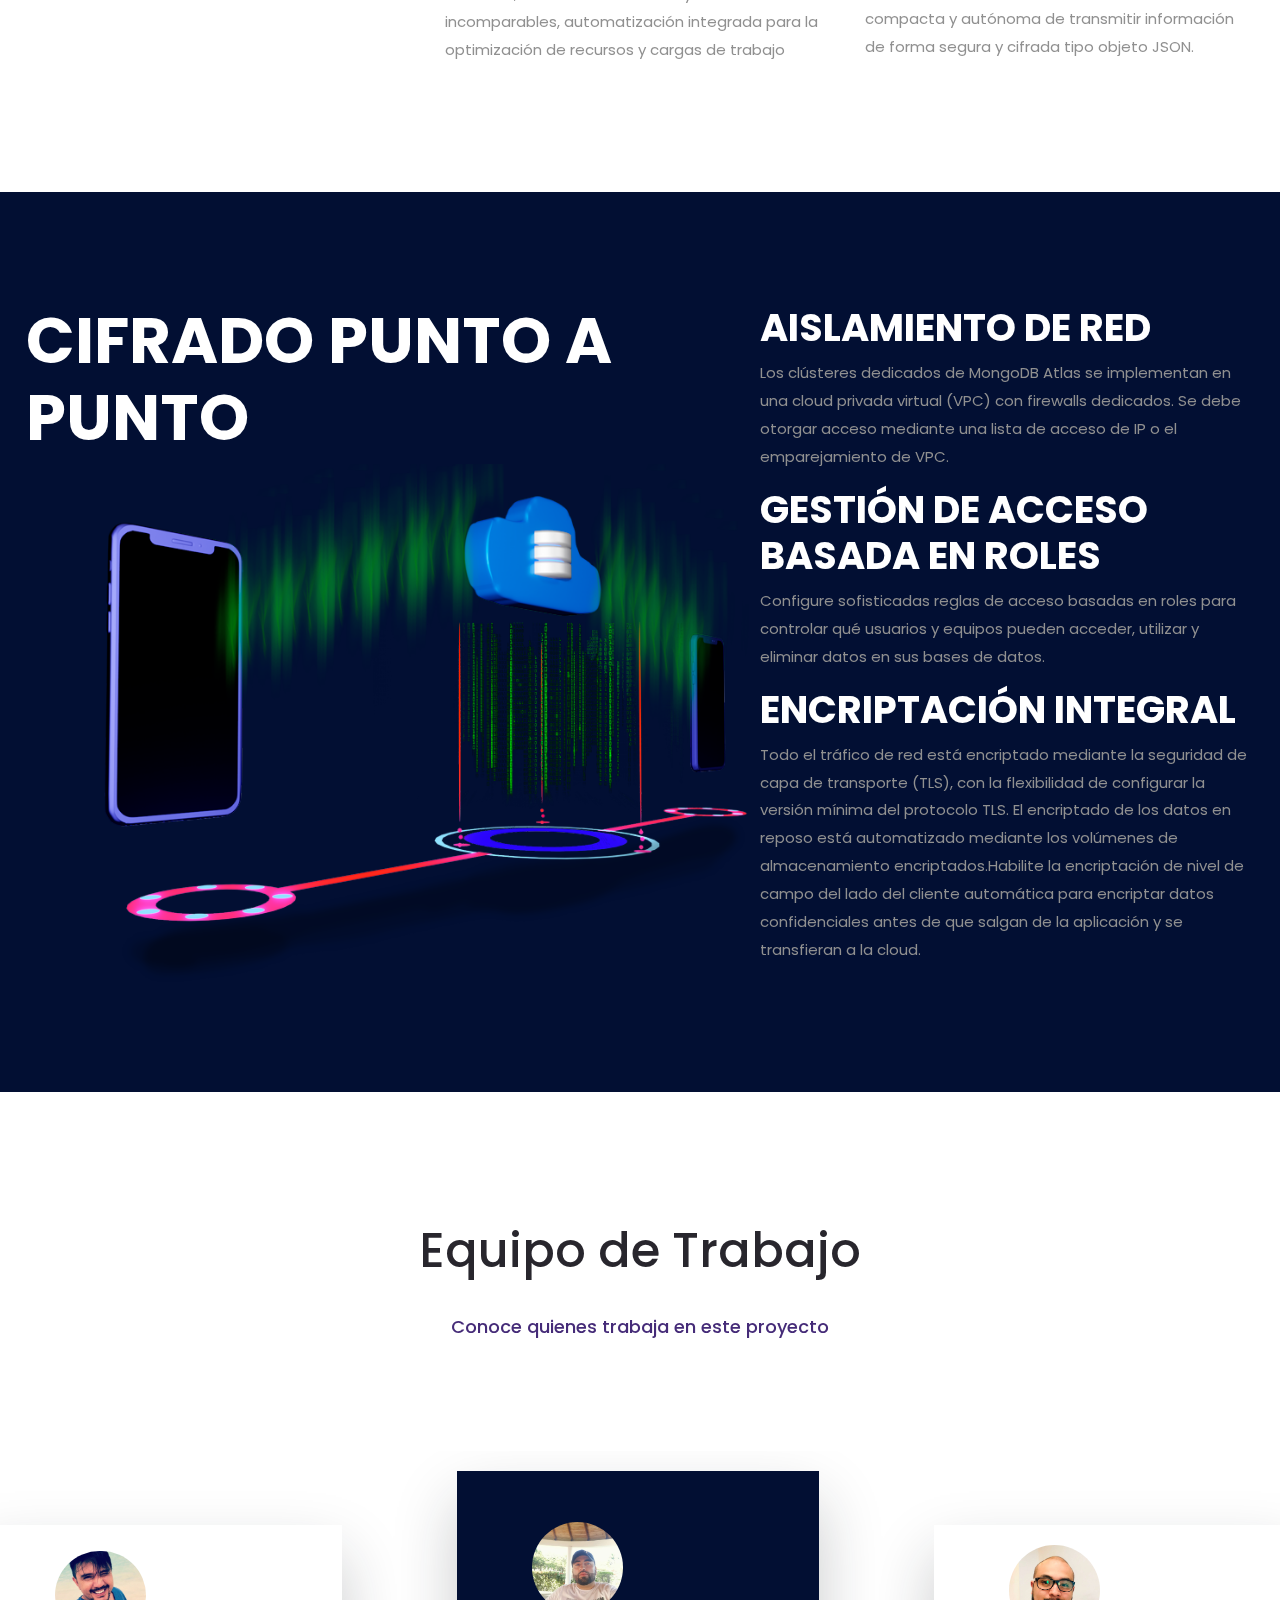
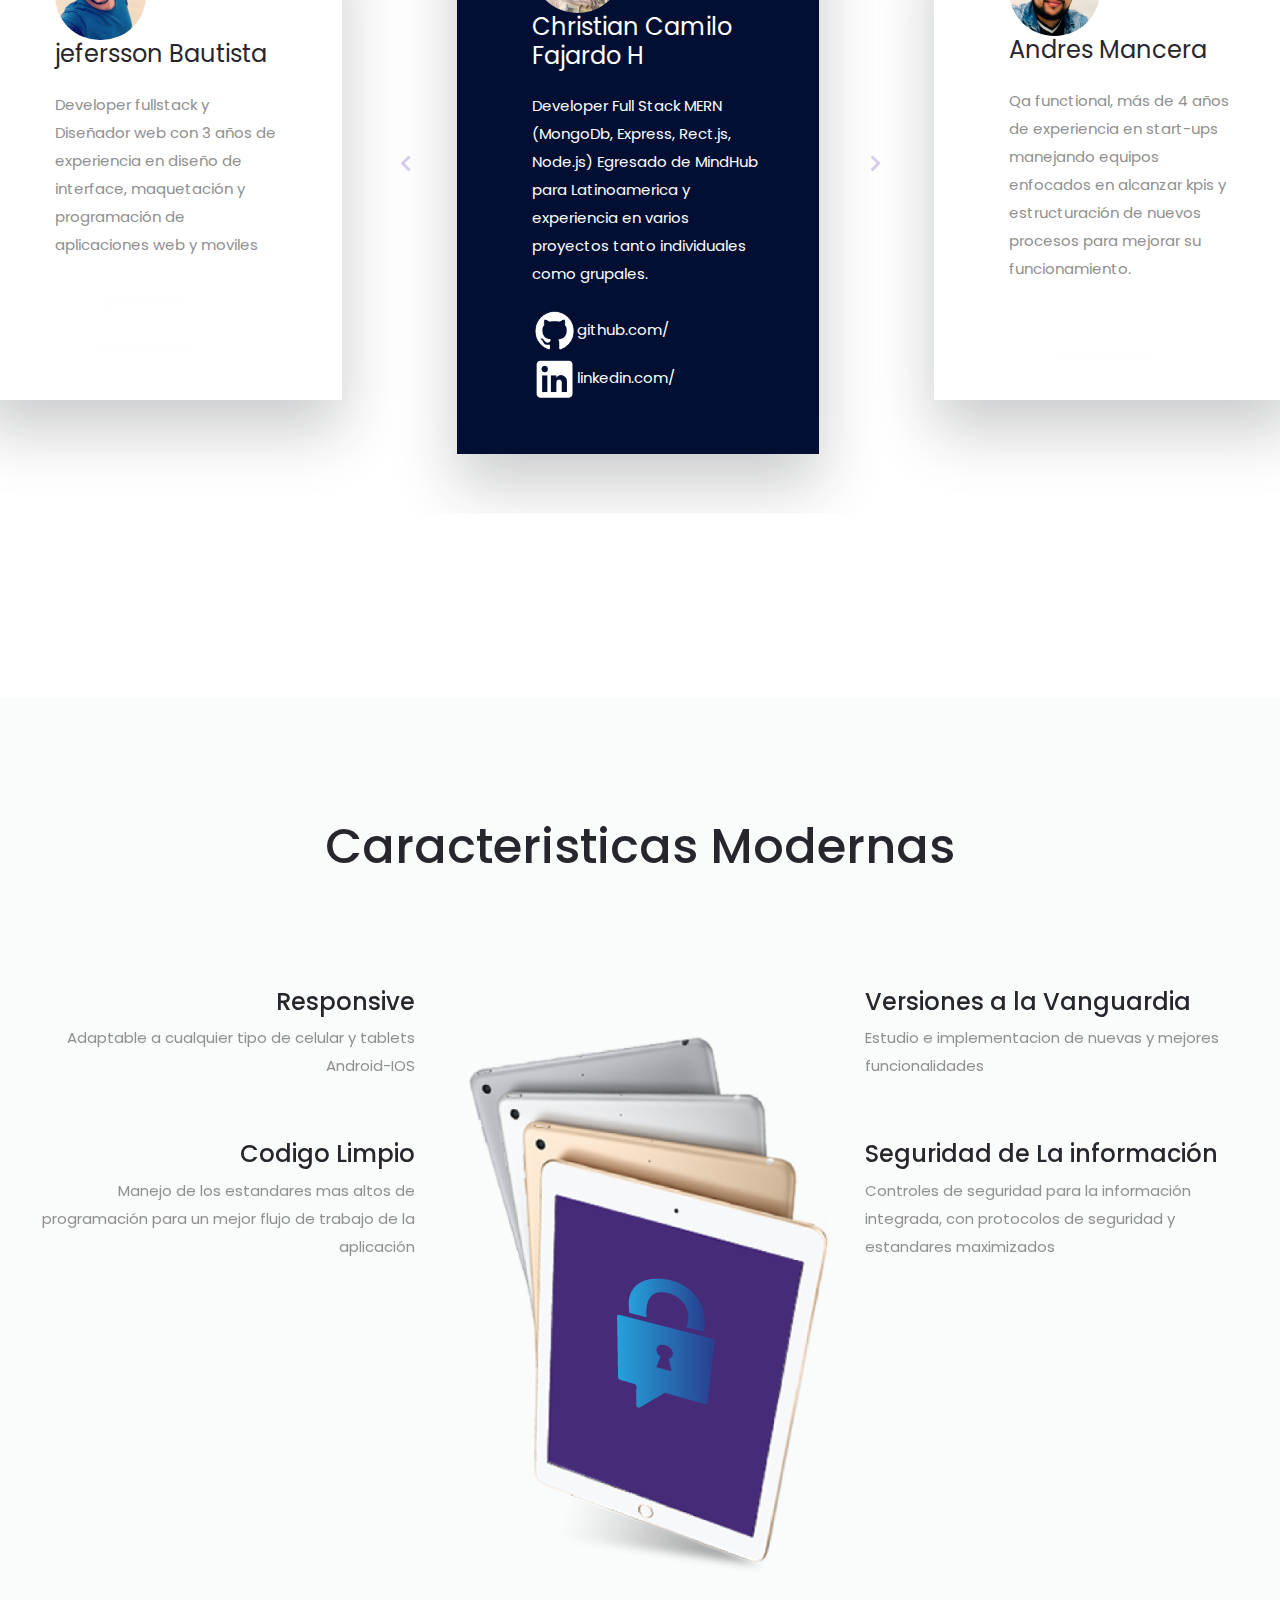
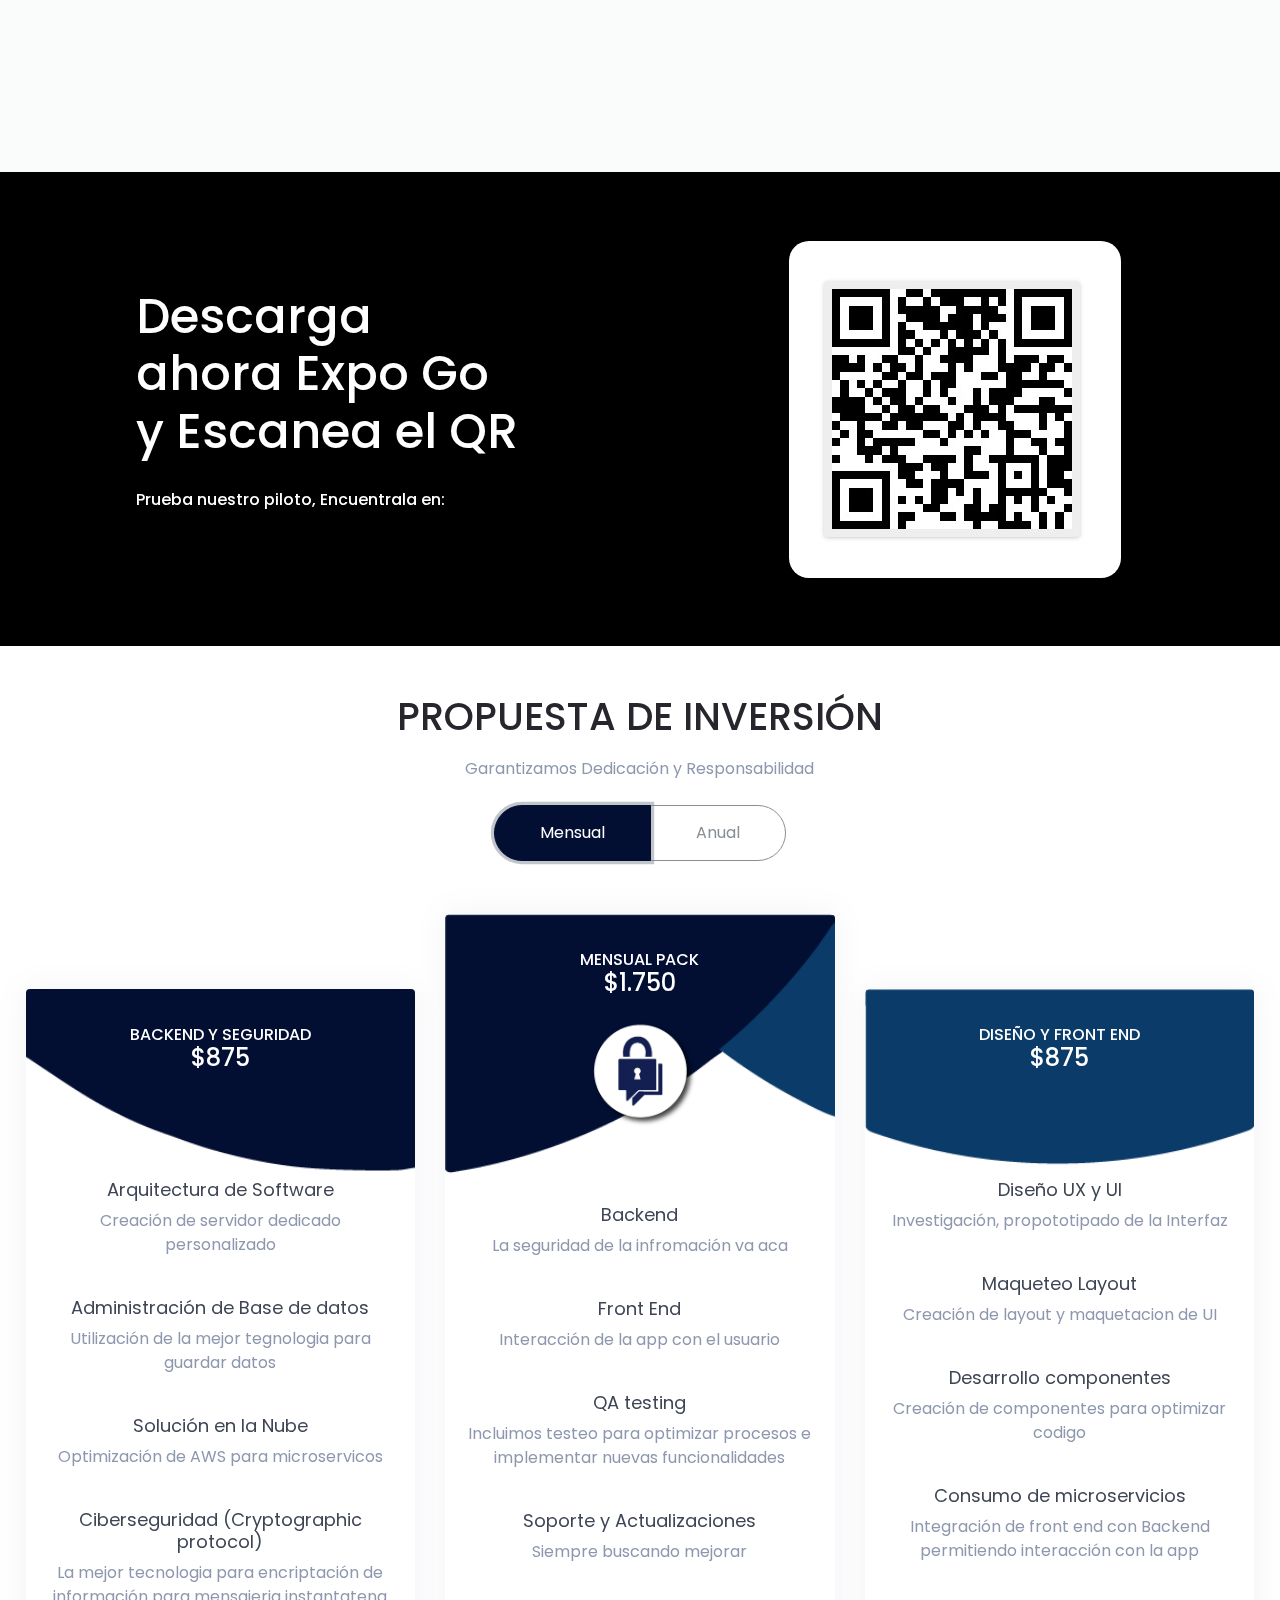
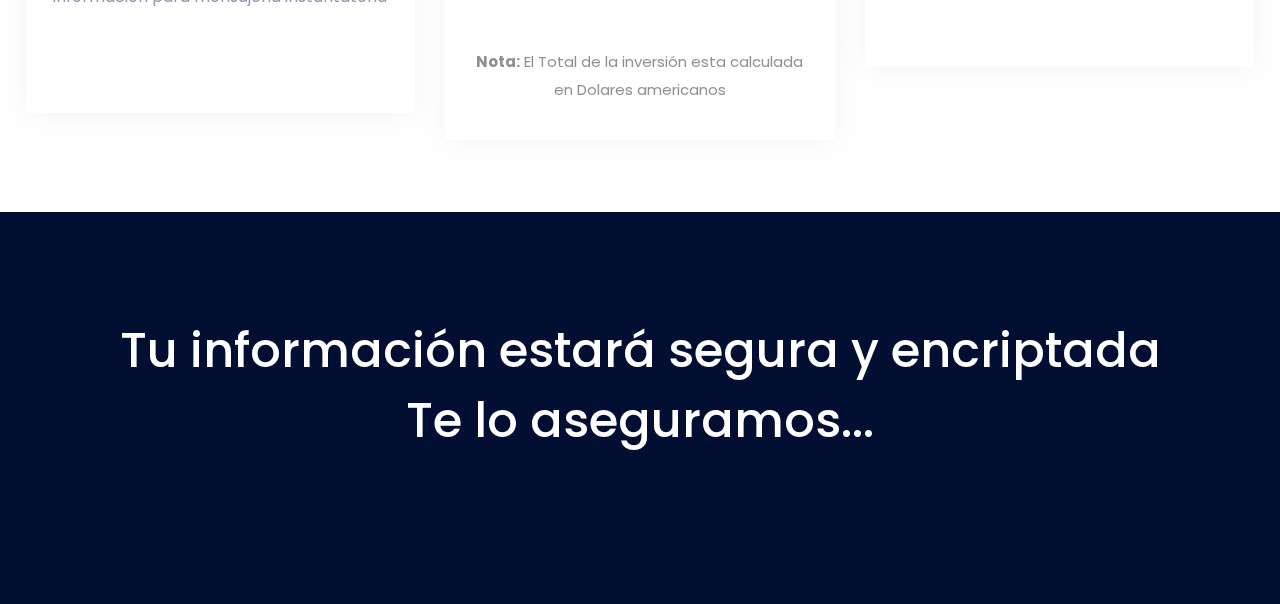
==== commit 538db021: "Proyecto destop finalizado" ====
--- a/index.html
+++ b/index.html
@@ -1,12 +1,13 @@
 <!DOCTYPE html>
 <html lang="en">
 <head>
-<title>RanGO - Home</title>
+<title >EncryptLine</title>
 <meta charset="utf-8">
 <meta http-equiv="X-UA-Compatible" content="IE=edge">
 <meta name="description" content="RanGO Project">
 <meta name="viewport" content="width=device-width, initial-scale=1">
 <link rel="stylesheet" type="text/css" href="styles/bootstrap4/bootstrap.min.css">
+<link rel="icon" href="./images/logo-site.png">
 <link href="plugins/fontawesome-free-5.0.1/css/fontawesome-all.css" rel="stylesheet" type="text/css">
 <link rel="stylesheet" type="text/css" href="plugins/OwlCarousel2-2.2.1/owl.carousel.css">
 <link rel="stylesheet" type="text/css" href="plugins/OwlCarousel2-2.2.1/owl.theme.default.css">
@@ -35,7 +36,7 @@
 				<li class="menu_mm"><a href="#Tecno">Tecnologias</a></li>
 				<li class="menu_mm"><a href="#Encrypt">Encrypt</a></li>
 				<li class="menu_mm"><a href="#Equipo">Equipo</a></li>
-				<li class="menu_mm"><a href="#Actualizaciones">Actualizaciones</a></li>
+				<li class="menu_mm"><a href="#caracteristicas">Caracteristicas</a></li>
 			</ul>
 		</div>
 	</div> 
@@ -57,9 +58,9 @@
 
 				<div class="col-lg-6 v_slider_section_image">
 					<div class="v_slider_image">
-						<h2>Bienvenido </h2>
-						<h1>ENCRYPLINE!</h1>
-						<h2>Lorem ipsum, dolor </h2>
+						<h2>Bienvenido a </h2>
+						<h1>ENCRYPTLINE!</h1>
+						<h2>Seguridad y Confianza en Tus Manos </h2>
 					</div>
 				</div>
 
@@ -74,11 +75,10 @@
 								
 								<div class="person d-flex flex-row">
 									<div class="person_image">
-										<img src="images/diseño-app-cifrado.png" alt="">
+										<img src="images/diseno-app-cifrado.png" alt="">
 									</div>
 									<div class="person_meta">
-										<div class="person_name">Michael Smith</div>
-										<div class="person_title">Manager</div>
+										<div class="person_title">Loading</div>
 									</div>
 								</div>
 							</div>
@@ -88,11 +88,10 @@
 								
 								<div class="person d-flex flex-row">
 									<div class="person_image">
-										<img src="images/diseño-app-cifrado.png" alt="">
+										<img src="images/diseno-app-cifrado-2.png" alt="">
 									</div>
 									<div class="person_meta">
-										<div class="person_name">Michael Smith</div>
-										<div class="person_title">Manager</div>
+										<div class="person_title">Login</div>
 									</div>
 								</div>
 							</div>
@@ -101,11 +100,10 @@
 								
 								<div class="person d-flex flex-row">
 									<div class="person_image">
-										<img src="images/diseño-app-cifrado.png" alt="">
+										<img src="images/diseno-app-cifrado-3.png" alt="">
 									</div>
 									<div class="person_meta">
-										<div class="person_name">Michael Smith</div>
-										<div class="person_title">Manager</div>
+										<div class="person_title">Sing Up</div>
 									</div>
 								</div>
 							</div>
@@ -114,11 +112,10 @@
 								
 								<div class="person d-flex flex-row">
 									<div class="person_image">
-										<img src="images/diseño-app-cifrado.png" alt="">
+										<img src="images/diseno-app-cifrado-4.png" alt="">
 									</div>
 									<div class="person_meta">
-										<div class="person_name">Michael Smith</div>
-										<div class="person_title">Manager</div>
+										<div class="person_title">Contacts</div>
 									</div>
 								</div>
 							</div>
@@ -129,58 +126,15 @@
 								
 								<div class="person d-flex flex-row">
 									<div class="person_image">
-										<img src="images/diseño-app-cifrado.png" alt="">
+										<img src="images/diseno-app-cifrado-5.png" alt="">
 									</div>
 									<div class="person_meta">
-										<div class="person_name">Michael Smith</div>
-										<div class="person_title">Manager</div>
+										<div class="person_title">Chat</div>
 									</div>
 								</div>
 							</div>
 							
-							<!-- Vertical Slider Item -->
-							<div class="v_slider_item">
-								
-								<div class="person d-flex flex-row">
-									<div class="person_image">
-										<img src="images/diseño-app-cifrado.png" alt="">
-									</div>
-									<div class="person_meta">
-										<div class="person_name">Michael Smith</div>
-										<div class="person_title">Manager</div>
-									</div>
-								</div>
-							</div>
 							
-							<!-- Vertical Slider Item -->
-							<div class="v_slider_item">
-								
-								<div class="person d-flex flex-row">
-									<div class="person_image">
-										<img src="images/diseño-app-cifrado.png" alt="">
-									</div>
-									<div class="person_meta">
-										<div class="person_name">Michael Smith</div>
-										<div class="person_title">Manager</div>
-									</div>
-								</div>
-							</div>
-							
-							<!-- Vertical Slider Item -->
-							<div class="v_slider_item">
-								
-								<div class="person d-flex flex-row">
-									<div class="person_image">
-										<img src="images/diseño-app-cifrado.png" alt="">
-									</div>
-									<div class="person_meta">
-										<div class="person_name">Michael Smith</div>
-										<div class="person_title">Manager</div>
-									</div>
-								</div>
-							</div>
-
-
 						</div>
 					</div>
 				</div>
@@ -248,7 +202,7 @@
 					<!-- Icon Box Item -->
 					<div class="icon_box_item">
 						<h2>Socket.io</h2>
-						<img width="100px" src="http://nightdeveloper.net/wp-content/uploads/2015/07/socket-logo.png" alt="">
+						<img width="150px" src="http://nightdeveloper.net/wp-content/uploads/2015/07/socket-logo.png" alt="">
 						<p>Biblioteca de JavaScript basada en eventos para aplicaciones web en tiempo real. Permite la comunicación bidireccional en tiempo real entre clientes web y servidores</p>
 					</div>
 					<div class="icon_box_item">
@@ -389,13 +343,13 @@
 
 	<!-- Features -->
 
-	<div id="Actualizaciones" class="features">
+	<div id="caracteristicas" class="features">
 		<div class="container">
 			<div class="row">
 				<div class="col text-center">
 
 					<div class="section_title">
-						<h1>Modern features</h1>
+						<h1>Caracteristicas Modernas</h1>
 					</div>
 
 				</div>
@@ -407,13 +361,13 @@
 					<!-- Features Item-->
 					<div class="features_item">
 						<h2>Responsive</h2>
-						<p>Etiam nec odio vestibulum est mattis effic iturut magna. Pel lentesque sit am et tellus.</p>
+						<p>Adaptable a cualquier tipo de celular y tablets Android-IOS </p>
 					</div>
 
 					<!-- Features Item-->
 					<div class="features_item">
-						<h2>Clean code</h2>
-						<p>Nec odio vestibulum est mattis effic iturut magna. Pel lentesque sit am et tellus bla ndit.</p>
+						<h2>Codigo Limpio</h2>
+						<p>Manejo de los estandares mas altos de programación para un mejor flujo de trabajo de la aplicación </p>
 					</div>
 
 				</div>
@@ -422,23 +376,21 @@
 					<div class="features_image">
 						<img src="images/features.png" alt="">
 					</div>
-					<div class="button features_button trans_200">
-						<a href="#" class="trans_200">discover more</a>
-					</div>
+					
 				</div>
 
 				<div class="col-lg-4 features_col order-lg-3 order-3">
 					
 					<!-- Features Item-->
 					<div class="features_item">
-						<h2>Retina ready</h2>
-						<p>Nec odio vestibulum est mattis effic iturut magna. Pel lentesque sit am et tellus bla ndit.</p>
+						<h2>Versiones a la Vanguardia</h2>
+						<p>Estudio e implementacion de nuevas y mejores funcionalidades</p>
 					</div>
 
 					<!-- Features Item-->
 					<div class="features_item">
-						<h2>Great team</h2>
-						<p>Etiam nec odio vestibulum est mattis effic iturut magna. Pel lentesque sit am et tellus.</p>
+						<h2>Seguridad de La información</h2>
+						<p>Controles de seguridad para la información integrada, con protocolos de seguridad y estandares maximizados</p>
 					</div>
 
 					<div class="button features_button_2 trans_200">
@@ -460,7 +412,7 @@
 				<div class="col-lg-5 order-lg-1 order-2">
 					<div class="cta_content">
 						<h1>Descarga ahora Expo Go y Escanea el QR</h1>
-						<p>Encuentrala en:</p>
+						<p>Prueba nuestro piloto, Encuentrala en:</p>
 						<a target="_blank" href="https://play.google.com/store/apps/details?id=host.exp.exponent&hl=en&gl=US"><img width="50px" src="https://img.utdstc.com/icon/c8c/d91/c8cd914e915d70dea2eabf58b1c03089fbe19c59729be8aec12170db47dd8f81:200" alt=""></a>
 						<a target="_blank" href="https://apps.apple.com/us/app/expo-go/id982107779"><img width="50px" src="https://upload.wikimedia.org/wikipedia/commons/thumb/6/67/App_Store_%28iOS%29.svg/250px-App_Store_%28iOS%29.svg.png" alt=""></a>
 					</div>
@@ -475,134 +427,118 @@
 		</div>
 	</div>
 
-	<!-- Text Line -->
-
-	<div class="text_line">
-		<h2 class="big-letter-black">PROPUESTA DE TRABAJO</h2>
-		<div class="container container_table">
-			
-			<div class="table_price__one row">
-				<h2>INVERSION DE BACKEND Y SEGURIDAD</h2>
-				<table class="table">
-					<thead class="thead-dark">
-					  <tr>
-						<th scope="col">Sevicio</th>
-						<th scope="col">valor</th>
-					  </tr>
-					</thead>
-					<tbody>
-					  <tr>
-						<th scope="row">Arquitectura de Software</th>
-						<td>$1'000.000</td>
-					  </tr>
-					  <tr>
-						<th scope="row">Administración de Base de datos</th>
-						<td>$1'000.000</td>
-						
-					  </tr>
-					  <tr>
-						<th scope="row">Solución en la Nube</th>
-						<td>$500.000</td>
-					  </tr>
-					  <tr>
-						<th scope="row">Ciberseguridad (Cryptographic protocol)</th>
-						<td>$1'500.000</td>
-					  </tr>
-					  <tr>
-						<th scope="row"><b style="color:rgb(0, 0, 0);">Subtotal</b></th>
-						<td>$4'000.000</td>
-					  </tr>
-					  
-					</tbody>
-				  </table>
-				  
-			</div>
-			<div class="table_price__one row">
-				<h2>INVERSION DISEÑO Y FRONT END</h2>
-				<table class="table">
-					<thead class="thead-dark">
-					  <tr>
-						<th scope="col">SERVICIO</th>
-						<th scope="col">VALOR</th>
-						
-					  </tr>
-					</thead>
-					<tbody>
-					  <tr>
-						<th scope="row">Diseño UX y UI</th>
-						<td>$400.000</td>
-					  </tr>
-					  
-					  <tr>
-						<th scope="row">Maqueteo Layout</th>
-						<td>$100.000</td>
-					  </tr>
-					  <tr>
-						<th scope="row">Desarrollo componentes</th>
-						<td>$250.000</td>
-					  </tr>
-
-					  <tr>
-						<th scope="row">Consumo de microservicios</th>
-						<td>$250.000</td>
-					  </tr>
-					  <tr>
-						<th scope="row"><b style="color:rgb(0, 0, 0);">Subtotal</b></th>
-						<td>$1'000.000</td>
-					  </tr>
-					</tbody>
-				  </table>
-				  
-				  
-			</div>
-		</div>
-		<div class="container container_table">
-			<div class="table_price__one row">
-				<h2>TOTAL INVERSION</h2>
-				<table class="table">
-					<thead class="thead-dark">
-					  <tr>
-						<th scope="col">Servicio</th>
-						<th scope="col">Valor</th>
-						
-					  </tr>
-					</thead>
-					<tbody>
-					  <tr>
-						<th scope="row">Backend</th>
-						<td>$2'000.000</td>
-						
-					  </tr>
-					  <tr>
-						<th scope="row">Front End</th>
-						<td>$2.000.000</td>
-						
-					  </tr>
-					  <tr>
-						<th scope="row">Soporte</th>
-						<td>sin costo tiempo contrato</td>
-						
-					  </tr>
-					  <tr>
-						<th scope="row">QA Testing</th>
-						<td>$1'549.000</td>
-					  </tr>
-					  <tr>
-						<th scope="row"><b style="color:rgb(0, 0, 0);">Total</b></th>
-						<td>$6'549.000</td>
-					  </tr>
-					  <tr>
-						<td><b>Nota:</b> El total de la inverisón calculada anteriormente será tasado mensualmente por el tiempo de contrato pactado</td>
-						<td></td>
-					  </tr>
-					</tbody>
-				  </table>
-				  
-				  
-			</div>
-			
-		</div>
-	</div>
+
+<!-- Card prices -->
+
+<div class="pricing5 py-5">
+	<div class="container">
+	  <div class="row justify-content-center">
+		<div class="col-md-8 text-center">
+		  <h2 class="mb-3">Propuesta de Inversión</h2>
+		  <h6 class="subtitle font-weight-normal">Garantizamos Dedicación y Responsabilidad</h6>
+		  <div class="switcher-box mt-4">
+			<div class="btn-group rounded-pill" data-toggle="buttons">
+			  <label class="btn btn-outline-secondary btn-md active rounded-left">
+							  <input type="radio" name="options" id="option1" checked> Mensual
+						  </label>
+			  <label class="btn btn-outline-secondary rounded-right btn-md">
+							  <input type="radio" name="options" id="option2"> Anual
+						  </label>
+			</div>
+		  </div>
+		</div>
+	  </div>
+	  <div class="row text-center pricing-box">
+		<div class="col-md-4">
+		  <div class="card card-shadow border-0 mb-4" style="background:url(./images/back-1.png)no-repeat">
+			<div class="card-body">
+			  <h6 class="text-white mt-3 mb-0">BACKEND Y SEGURIDAD</h6>
+			  <h2 class="text-white mt-0 monthly">$875</h2>
+			  <h2 class="text-white mt-0 yearly">$9.300</h2>
+			  <ul class="general-listing">
+				<li class="py-3 d-block">
+				  <h5 class="font-weight-normal">Arquitectura de Software</h5>
+				  <h6 class="subtitle font-weight-normal">Creación de servidor dedicado personalizado</h6>
+				</li>
+				<li class="py-3 d-block">
+				  <h5 class="font-weight-normal">Administración de Base de datos</h5>
+				  <h6 class="subtitle font-weight-normal">Utilización de la mejor tegnologia para guardar datos</h6>
+				</li>
+				<li class="py-3 d-block">
+				  <h5 class="font-weight-normal">Solución en la Nube</h5>
+				  <h6 class="subtitle font-weight-normal">Optimización de AWS para microservicos</h6>
+				</li>
+				<li class="py-3 d-block">
+					<h5 class="font-weight-normal">Ciberseguridad (Cryptographic protocol)</h5>
+					<h6 class="subtitle font-weight-normal">La mejor tecnologia para encriptación de información para mensajeria instantatena</h6>
+				  </li>
+			  </ul>
+			</div>
+		  </div>
+		</div>
+		<div class="col-md-4 middle-box">
+		  <div class="card card-shadow border-0 mb-4" style="background:url(./images/back-2.png)no-repeat">
+			<div class="card-body">
+			  <h6 class="text-white mt-3 mb-0">MENSUAL PACK</h6>
+			  <h2 class="text-white mt-0 monthly">$1.750</h2>
+			  <h2 class="text-white mt-0 yearly">$18.600</h2>
+			  <div class="star-plan mt-3"><img src="./images/logo.png" alt="wrapkit" /></div>
+			  <ul class="general-listing">
+				<li class="py-3 d-block">
+				  <h5 class="font-weight-normal">Backend</h5>
+				  <h6 class="subtitle font-weight-normal">La seguridad de la infromación va aca</h6>
+				</li>
+				<li class="py-3 d-block">
+				  <h5 class="font-weight-normal">Front End</h5>
+				  <h6 class="subtitle font-weight-normal">Interacción de la app con el usuario</h6>
+				</li>
+				<li class="py-3 d-block">
+				  <h5 class="font-weight-normal">QA testing</h5>
+				  <h6 class="subtitle font-weight-normal">Incluimos testeo para optimizar procesos e implementar nuevas funcionalidades</h6>
+				</li>
+				<li class="py-3 d-block">
+					<h5 class="font-weight-normal">Soporte y Actualizaciones</h5>
+					<h6 class="subtitle font-weight-normal">Siempre buscando mejorar</h6>
+				  </li>
+			  </ul>
+			  <p>
+				<b>Nota:</b> El Total de la inversión esta calculada en Dolares americanos
+				
+			  </p>
+			</div>
+		  </div>
+		</div>
+		<div class="col-md-4">
+		  <div class="card card-shadow border-0 mb-4" style="background:url(./images/back-3.png)no-repeat">
+			<div class="card-body">
+			  <h6 class="text-white mt-3 mb-0">DISEÑO Y FRONT END</h6>
+			  <h2 class="text-white mt-0 monthly">$875</h2>
+			  <h2 class="text-white mt-0 yearly">$9.300</h2>
+			  <ul class="general-listing">
+				<li class="d-block py-3">
+				  <h5 class="font-weight-normal">Diseño UX y UI</h5>
+				  <h6 class="subtitle font-weight-normal">Investigación, propototipado de la Interfaz</h6>
+				</li>
+				<li class="d-block py-3">
+				  <h5 class="font-weight-normal">Maqueteo Layout</h5>
+				  <h6 class="subtitle font-weight-normal">Creación de layout y maquetacion de UI</h6>
+				</li>
+				<li class="d-block py-3">
+				  <h5 class="font-weight-normal">Desarrollo componentes</h5>
+				  <h6 class="subtitle font-weight-normal">Creación de componentes para optimizar codigo</h6>
+				</li>
+				<li class="d-block py-3">
+					<h5 class="font-weight-normal">Consumo de microservicios</h5>
+					<h6 class="subtitle font-weight-normal">Integración de front end con Backend permitiendo interacción con la app</h6>
+				</li>
+			  </ul>
+			  
+			</div>
+		  </div>
+		</div>
+	  </div>
+	</div>
+  </div>
 
 	<!-- Newsletter -->
 
@@ -614,23 +550,11 @@
 
 						<!-- Newsletter Title -->
 						<div class="newsletter_title">
-							<h1>Subscribe to our newsletter</h1>
-							<span>Cursus, enim a ultrices venenatis, ante magna varius.</span>
+							<h1>Tu información estará segura y encriptada</h1>
+							<h1>Te lo aseguramos...</h1>
 						</div>
 						
-						<!-- Newsletter Form -->
-						<div class="newsletter_form_container">
-							<form action="#">
-								<div class="input-group">
-									<input type="email" class="newsletter_email" placeholder="Your e-mail address here" required="required" data-error="Valid email address is required.">
-									<button id="newsletter_form_submit" type="submit" class="button newsletter_submit_button trans_200" value="Submit">
-										subscribe
-									</button>
-								</div>
-									
-							</form>
-						</div>
-
+						
 					</div>
 				</div>
 			</div>
--- a/styles/main_styles.css
+++ b/styles/main_styles.css
@@ -742,6 +742,7 @@
 	color: #ff6b09;
 }
 .menu ul {
+    box-shadow: 2px 2px 14px 2px #0000001c;
     background: white;
     border-radius: 0px 0px 90px 90px;
     display: flex;
@@ -892,7 +893,10 @@
 }
 .v_slider_image h1{
     color: white;
-	font-size: 8vw;
+	font-size: 7vw;
+}
+.table_price__one b{
+	color: #000;
 }
 .container{
 	max-width: 100%;
@@ -933,7 +937,7 @@
 .person_title
 {
 	font-size: 13px;
-	color: #909090;
+	color: White;
 }
 .v_slider .slick-dots
 {
@@ -1448,7 +1452,7 @@
 .newsletter
 {
 	width: 100%;
-	background: #1b0d37;
+	background: #020f33;
 }
 .newsletter_content
 {
@@ -1478,7 +1482,7 @@
 .newsletter_email
 {
 	height: 53px;
-	background: #452b78;
+	background: #0c2c85;
 	border: none;
 	padding-left: 30px;
 	width: calc(100% - 174px - 26px);
@@ -1500,7 +1504,7 @@
 }
 .newsletter_submit_button:hover
 {
-	background: #452b78;
+	background: #0c2c85;
 }
 .newsletter_submit_button:focus
 {
@@ -1606,4 +1610,152 @@
 .footer_col ul li a:hover
 {
 	color: #28262d;
+}
+
+/****card prices***/
+
+@import url(//fonts.googleapis.com/css?family=Montserrat:300,400,500);
+.pricing5 {
+  font-family: 'Poppins', sans-serif;
+  color: #8d97ad;
+  font-weight: 300;
+}
+
+.pricing5 h1,
+.pricing5 h2,
+.pricing5 h3,
+.pricing5 h4,
+.pricing5 h5,
+.pricing5 h6 {
+  color: #3e4555;
+}
+
+.pricing5 h5 {
+	line-height: 22px;
+	font-size: 18px;
+}
+
+.pricing5 .font-weight-medium {
+  font-weight: 500;
+}
+
+.pricing5 .bg-light {
+  background-color: #f4f8fa !important;
+}
+
+.pricing5 .subtitle {
+  color: #8d97ad;
+  line-height: 24px;
+}
+
+.pricing5 .card.card-shadow {
+  -webkit-box-shadow: 0px 0px 30px rgba(115, 128, 157, 0.1);
+  box-shadow: 0px 0px 30px rgba(115, 128, 157, 0.1);
+}
+
+.pricing5 .general-listing {
+  margin: 90px 0 60px 0;
+}
+
+.pricing5 .card {
+  background-size: 100% !important;
+}
+
+.pricing5 .yearly {
+  display: none;
+}
+
+.pricing5 .pricing-box {
+  margin-top: 120px;
+}
+
+.pricing5 .pricing-box .middle-box {
+  margin-top: -75px;
+}
+
+.pricing5 .pricing-box .middle-box .general-listing {
+  margin-top: 60px;
+}
+
+@media (max-width: 767px) {
+  .pricing5 .pricing-box {
+    margin-top: 40px;
+  }
+  .pricing5 .pricing-box .middle-box {
+    margin-top: 0px;
+  }
+}
+
+.pricing5 .btn-success-gradiant {
+		background: #2cdd9b;
+    background: -webkit-linear-gradient(legacy-direction(to right), #2cdd9b 0%, #1dc8cc 100%);
+    background: -webkit-gradient(linear, left top, right top, from(#2cdd9b), to(#1dc8cc));
+    background: -webkit-linear-gradient(left, #2cdd9b 0%, #1dc8cc 100%);
+    background: -o-linear-gradient(left, #2cdd9b 0%, #1dc8cc 100%);
+    background: linear-gradient(to right, #2cdd9b 0%, #1dc8cc 100%);
+}
+
+.pricing5 .btn-success-gradiant:hover {
+		background: #1dc8cc;
+    background: -webkit-linear-gradient(legacy-direction(to right), #1dc8cc 0%, #2cdd9b 100%);
+    background: -webkit-gradient(linear, left top, right top, from(#1dc8cc), to(#2cdd9b));
+    background: -webkit-linear-gradient(left, #1dc8cc 0%, #2cdd9b 100%);
+    background: -o-linear-gradient(left, #1dc8cc 0%, #2cdd9b 100%);
+    background: linear-gradient(to right, #1dc8cc 0%, #2cdd9b 100%);
+}
+
+.pricing5 .btn-md {
+    padding: 15px 45px;
+    font-size: 16px;
+}
+
+.pricing5 .rounded-left {
+		border-top-left-radius: 60px!important;
+    border-bottom-left-radius: 60px!important;
+}
+
+.pricing5 .rounded-right {
+		border-top-right-radius: 60px!important;
+    border-bottom-right-radius: 60px!important;
+}
+
+.pricing5 .btn-outline-success {
+    color: #2cdd9b;
+    background-color: transparent;
+    border-color: #2cdd9b;
+}
+
+.pricing5 .btn-outline-success:hover {
+    background: #2cdd9b;
+    border-color: #2cdd9b;
+    color: #ffffff;
+}
+.star-plan img {
+    width: 35%;
+}
+label.btn.btn-outline-secondary {
+    cursor: pointer;
+}
+label.btn.btn-outline-secondary {
+    cursor: pointer;
+}
+label.btn.btn-outline-secondary.rounded-right.btn-md.active {
+    cursor: auto;
+}
+
+.btn-outline-secondary:not([disabled]):not(.disabled).active, .btn-outline-secondary:not([disabled]):not(.disabled):active, .show>.btn-outline-secondary.dropdown-toggle {
+    color: #fff;
+    background-color: #020f33;
+    border-color: #020f33;
+}
+.btn-outline-secondary:hover {
+    color: #fff;
+    background-color: #0b3b699c;
+    border-color: #868e96;
+}
+h2.mb-3 {
+    font-size: 3vw;
+    text-transform: uppercase;
+    color: #28262d;
+    font-weight: 500;
 }